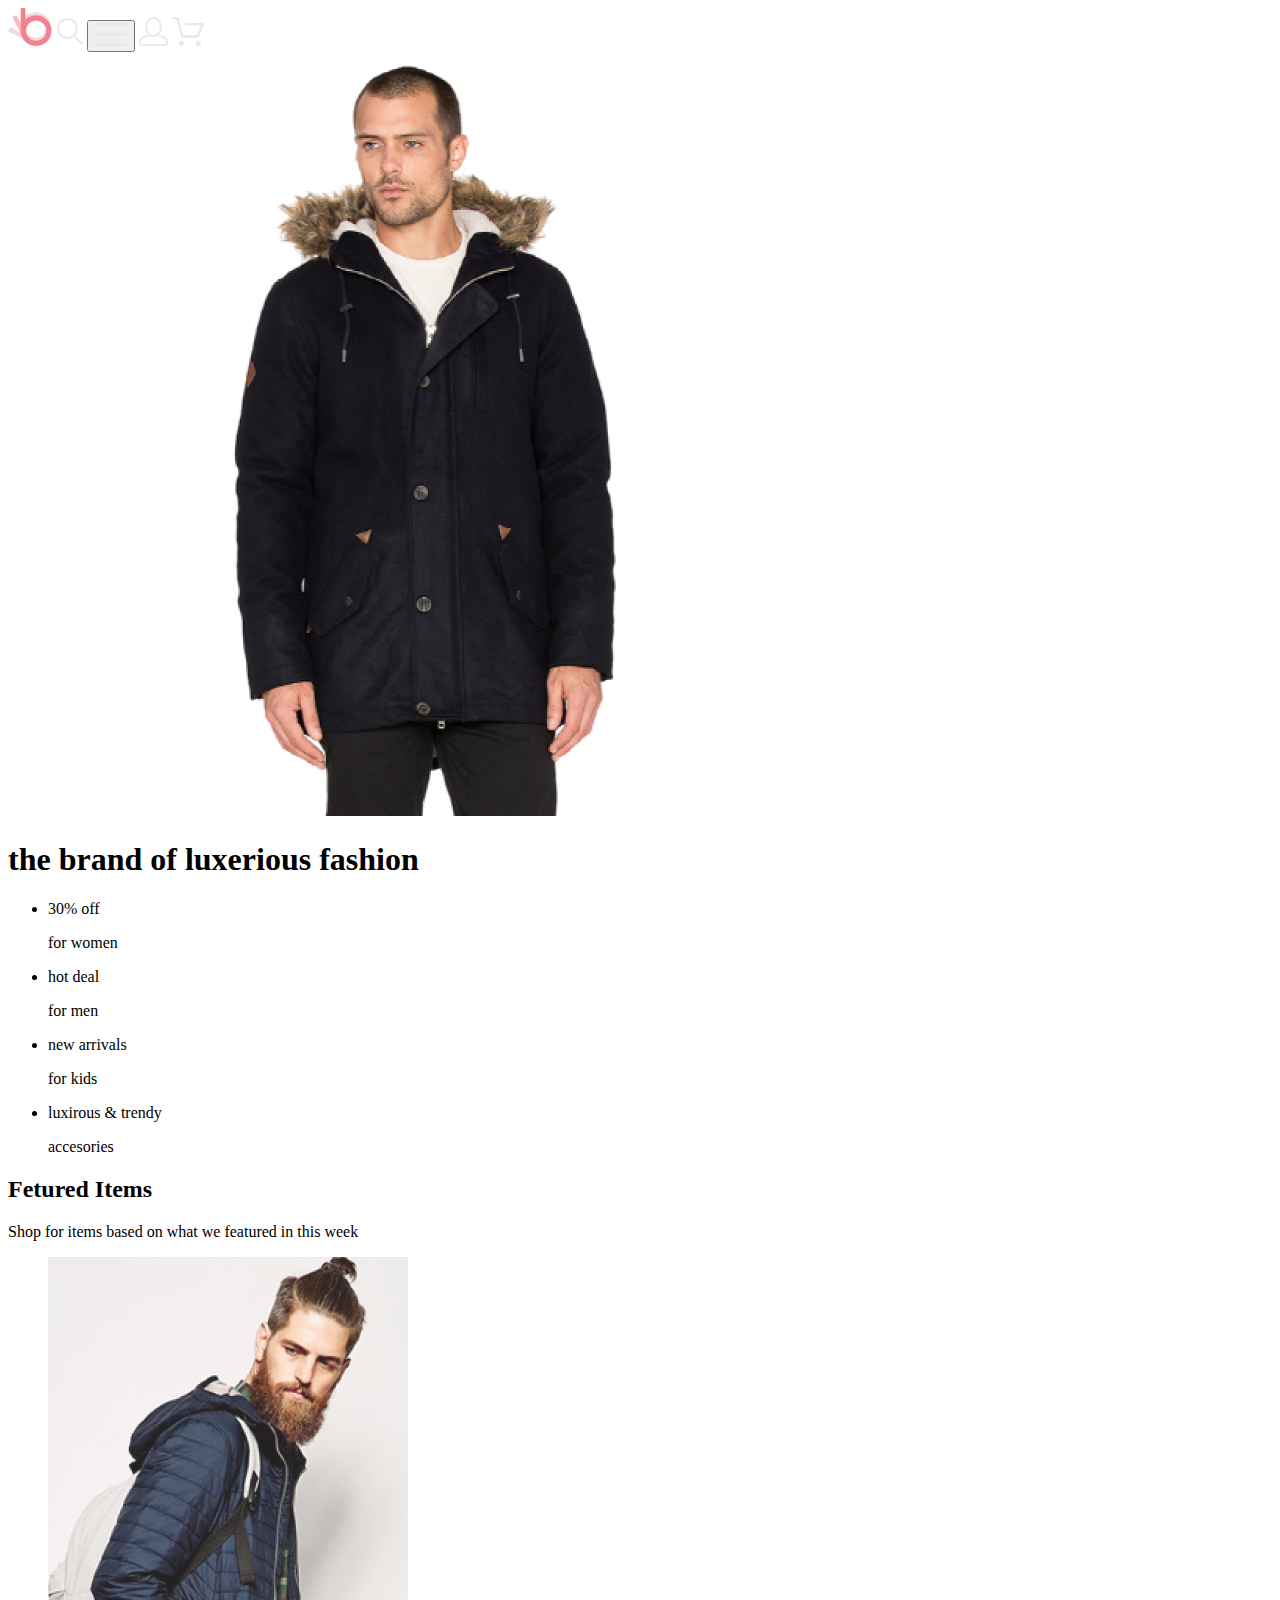
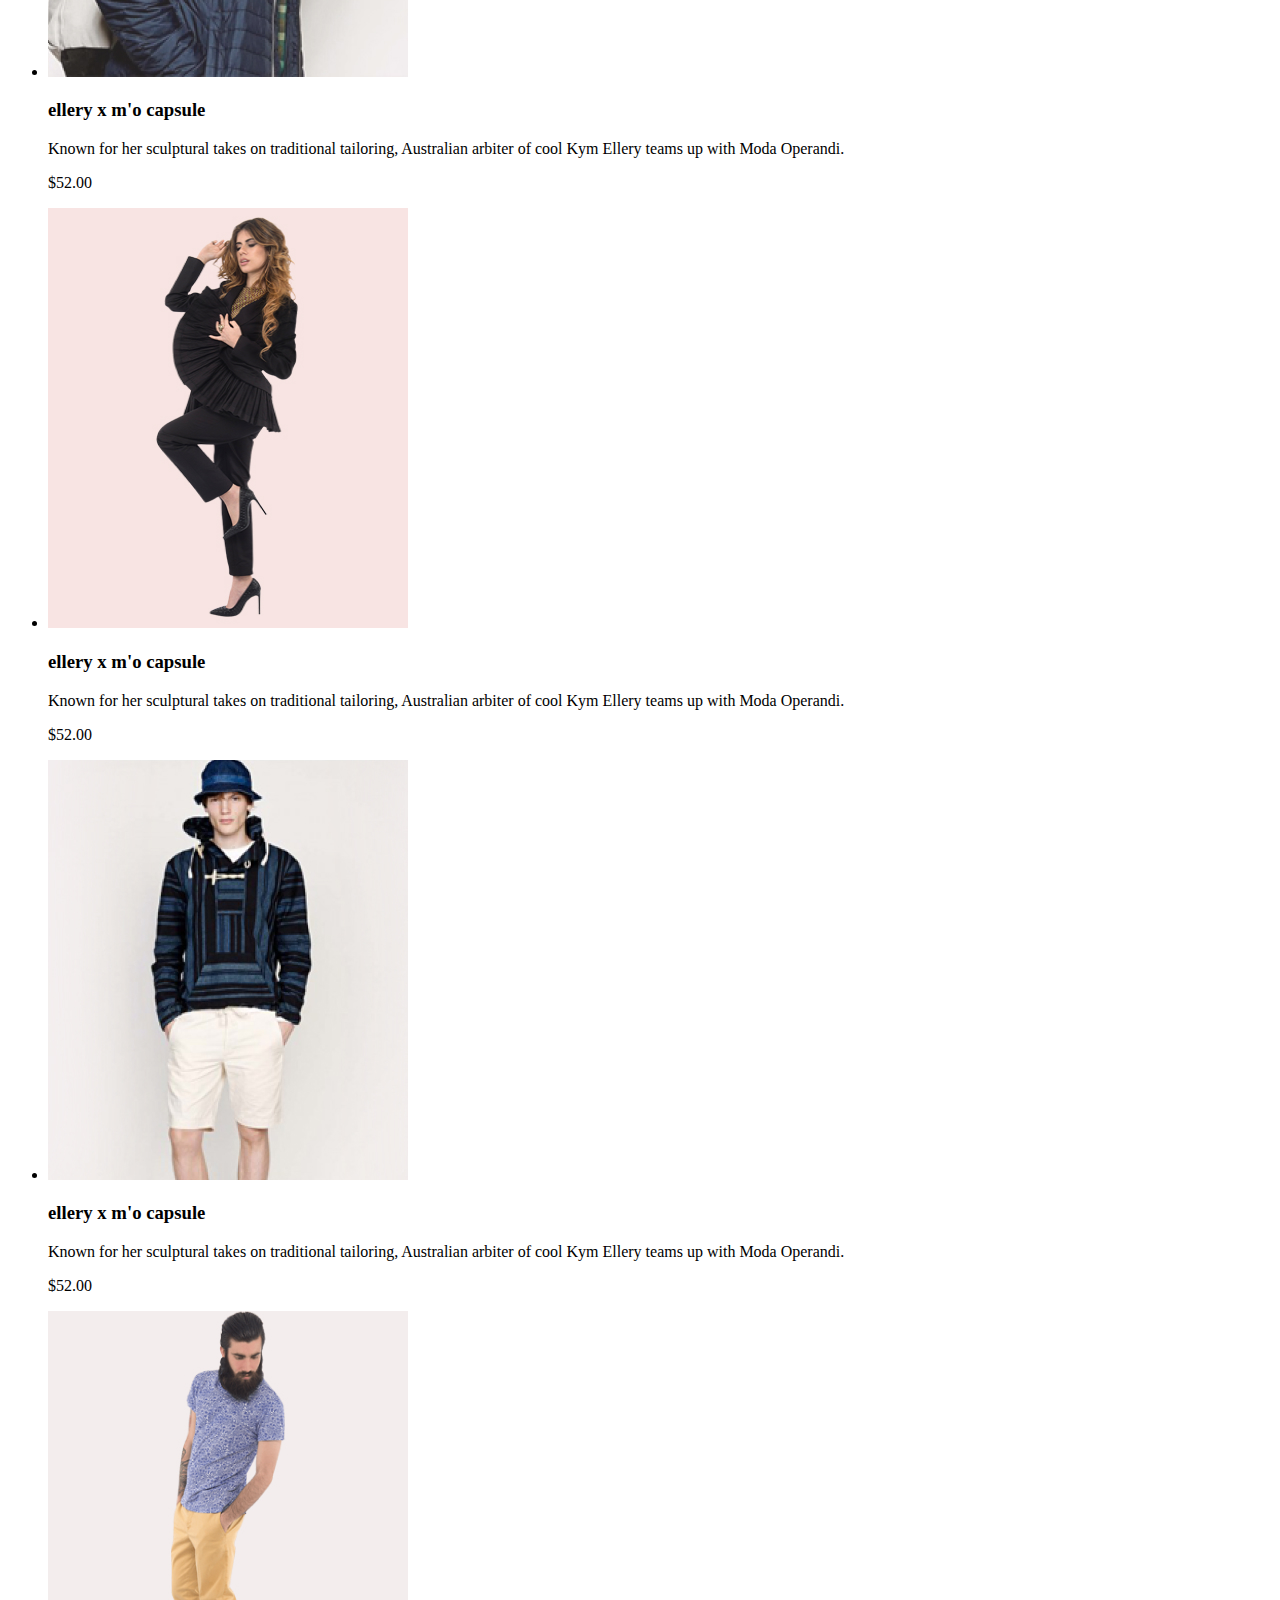
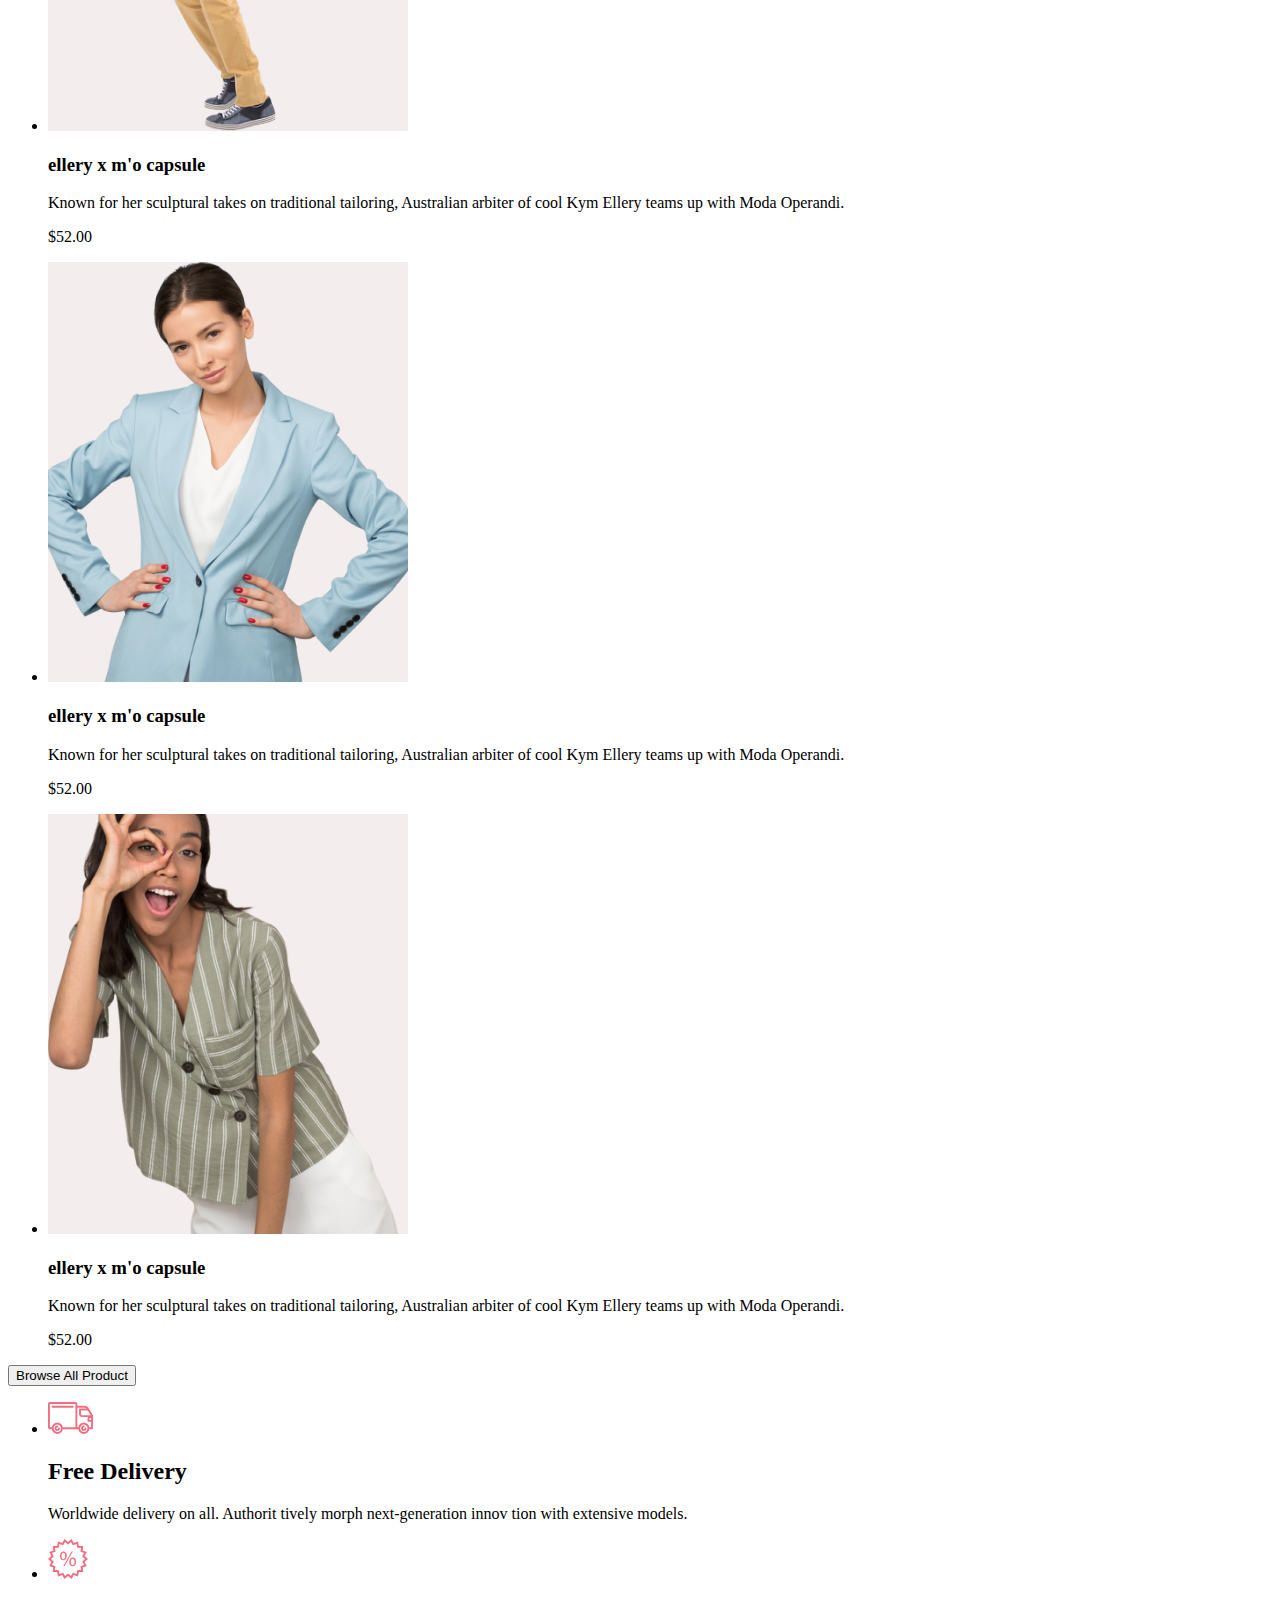
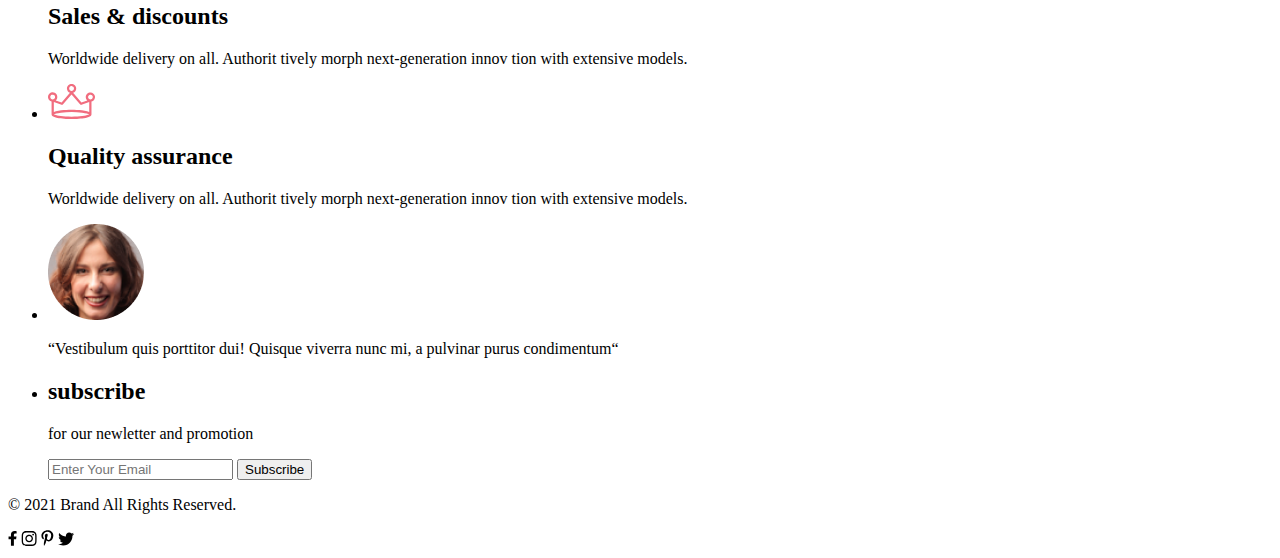
==== index.html @ a74773ca "add index.html" ====
<!DOCTYPE html>
<html lang="en">

<head>
	<meta charset="UTF-8">
	<meta http-equiv="X-UA-Compatible" content="IE=edge">
	<meta name="viewport" content="width=device-width, initial-scale=1.0">
	<title>Shop</title>
</head>

<body>
	<header>
		<img src="./img/logo.svg" alt="logo">
		<img src="./img/loupe.svg" alt="search">
		<button type="button"><img src="./img/lines.svg" alt="lines"></button>
		<a href="#"><img src="./img/person.svg" alt="person"></a>
		<a href="#"><img src="./img/cart.svg" alt="cart"></a>
	</header>
	<main>
		<section>
			<img src="./img/man.png" alt="man">
			<h1>the brand of luxerious fashion</h1>
		</section>
		<section>
			<ul>
				<li>
					<p>30% off </p>
					<p>for women</p>
				</li>
				<li>
					<p>hot deal</p>
					<p>for men</p>
				</li>
				<li>
					<p>new arrivals</p>
					<p>for kids</p>
				</li>
				<li>
					<p>luxirous & trendy</p>
					<p>accesories</p>
				</li>
			</ul>
		</section>
		<section>
			<h2>Fetured Items</h2>
			<p>Shop for items based on what we featured in this week</p>
			<ul>
				<li>
					<img src="./img/product1.jpg" alt="product1">
					<h3>ellery x m'o capsule</h3>
					<p> Known for her sculptural takes on traditional tailoring, Australian arbiter of cool Kym Ellery
						teams up with Moda Operandi. </p>
					<p> $52.00 </p>
				</li>
				<li>
					<img src="./img/product2.jpg" alt="product2">
					<h3>ellery x m'o capsule</h3>
					<p> Known for her sculptural takes on traditional tailoring, Australian arbiter of cool Kym Ellery
						teams up with Moda Operandi. </p>
					<p> $52.00 </p>
				</li>
				<li>
					<img src="./img/product3.jpg" alt="product3">
					<h3>ellery x m'o capsule</h3>
					<p> Known for her sculptural takes on traditional tailoring, Australian arbiter of cool Kym Ellery
						teams up with Moda Operandi. </p>
					<p> $52.00 </p>
				</li>
				<li>
					<img src="./img/product4.jpg" alt="product4">
					<h3>ellery x m'o capsule</h3>
					<p> Known for her sculptural takes on traditional tailoring, Australian arbiter of cool Kym Ellery
						teams up with Moda Operandi. </p>
					<p> $52.00 </p>
				</li>
				<li>
					<img src="./img/product5.jpg" alt="product5">
					<h3>ellery x m'o capsule</h3>
					<p> Known for her sculptural takes on traditional tailoring, Australian arbiter of cool Kym Ellery
						teams up with Moda Operandi. </p>
					<p> $52.00 </p>
				</li>
				<li>
					<img src="./img/product6.jpg" alt="product6">
					<h3>ellery x m'o capsule</h3>
					<p> Known for her sculptural takes on traditional tailoring, Australian arbiter of cool Kym Ellery
						teams up with Moda Operandi. </p>
					<p> $52.00 </p>
				</li>
			</ul>
			<button type="button">Browse All Product</button>
		</section>
	</main>
	<footer>
		<section>
			<ul>
				<li>
					<img src="./img/truck.svg" alt="truck">
					<h2>Free Delivery</h2>
					<p> Worldwide delivery on all. Authorit tively morph next-generation innov tion with extensive
						models.</p>
				</li>
				<li>
					<img src="./img/sale.svg" alt="sale">
					<h2>Sales & discounts</h2>
					<p> Worldwide delivery on all. Authorit tively morph next-generation innov tion with extensive
						models.</p>
				</li>
				<li>
					<img src="./img/corona.svg" alt="corona">
					<h2>Quality assurance</h2>
					<p> Worldwide delivery on all. Authorit tively morph next-generation innov tion with extensive
						models.</p>
				</li>
			</ul>
		</section>
		<section>
			<ul>
				<li>
					<img src="./img/happy-face.png" alt="face">
					<p>“Vestibulum quis porttitor dui! Quisque viverra nunc mi, a pulvinar purus condimentum“</p>
				</li>
				<li>
					<h2>subscribe </h2>
					<p>for our newletter and promotion</p>
					<input type="text" placeholder="Enter Your Email">
					<button type="button">Subscribe</button>
				</li>
			</ul>


		</section>
		<section>
			<p>© 2021 Brand All Rights Reserved.</p>
			<img src="./img/facebook.svg" alt="facebook">
			<img src="./img/insta.svg" alt="instagram">
			<img src="./img/pinterest.svg" alt="pinterest">
			<img src="./img/twitter.svg" alt="twitter">
		</section>
	</footer>
</body>

</html>
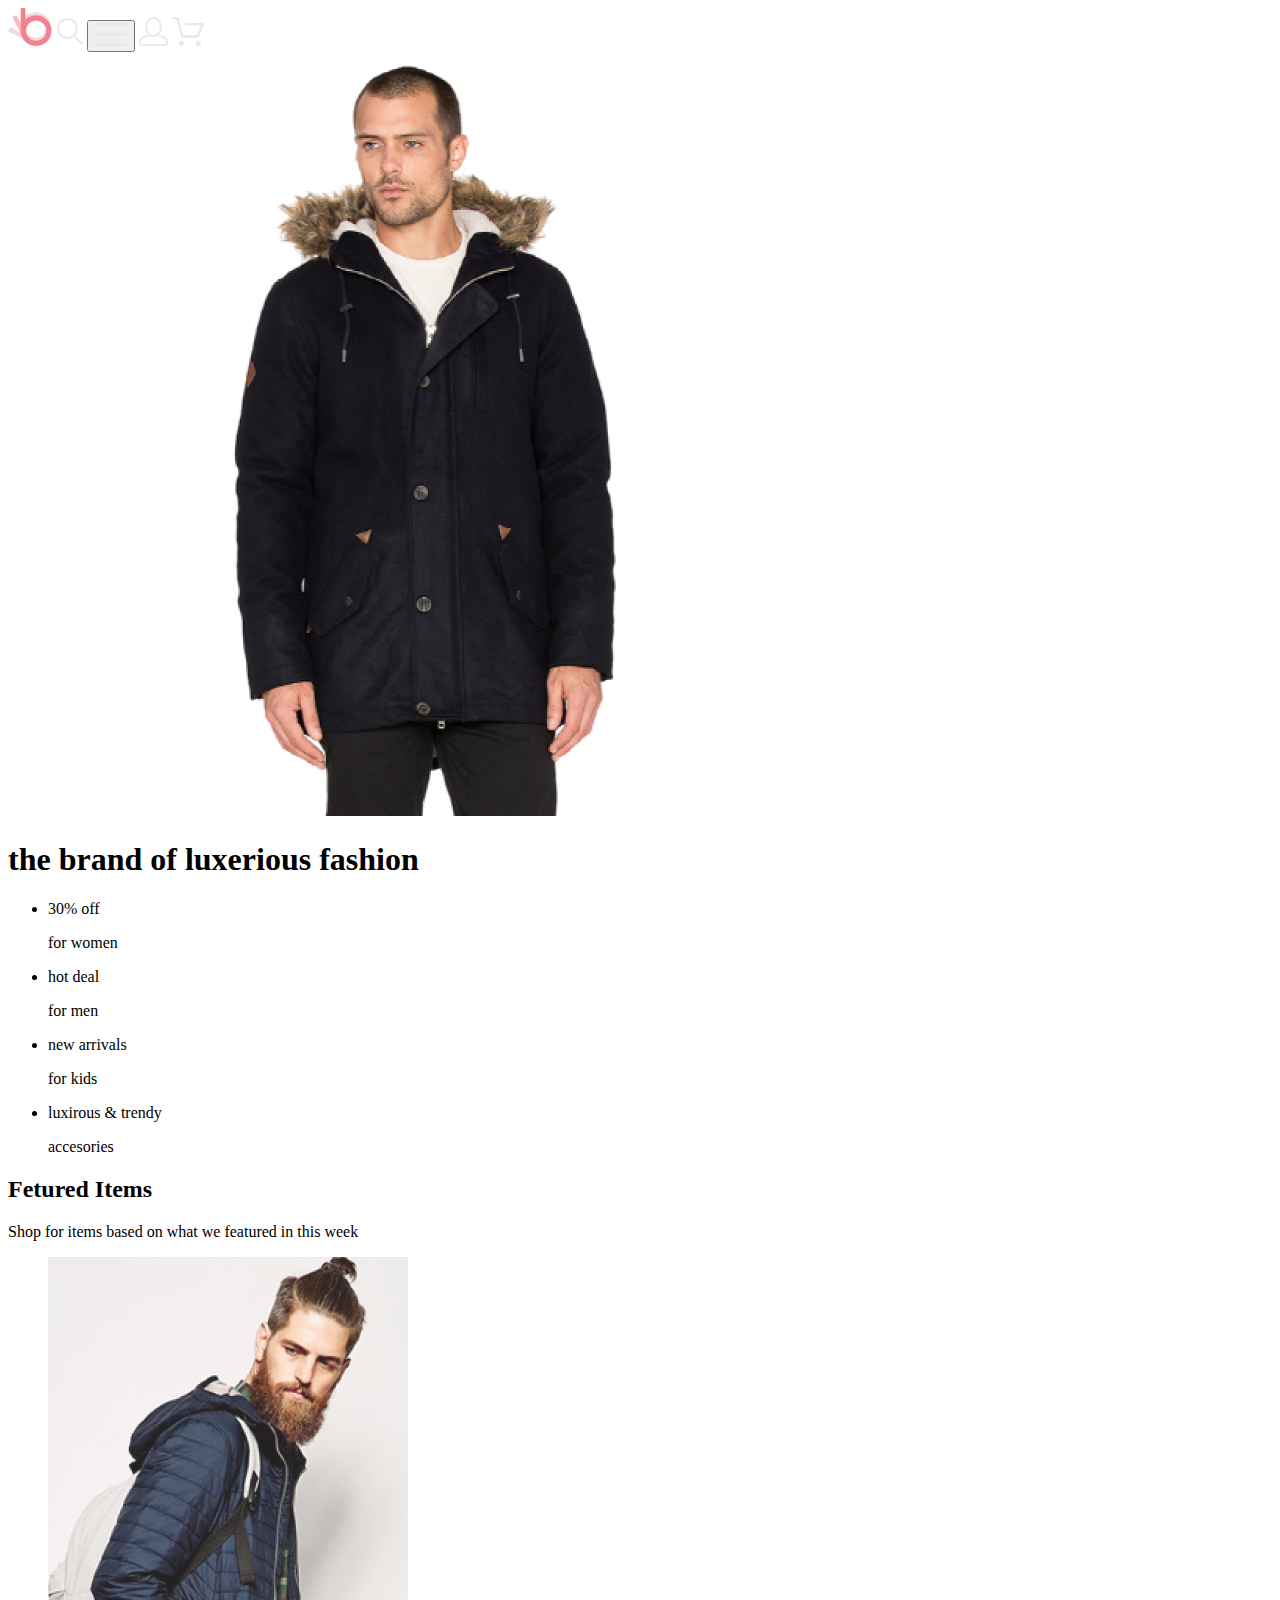
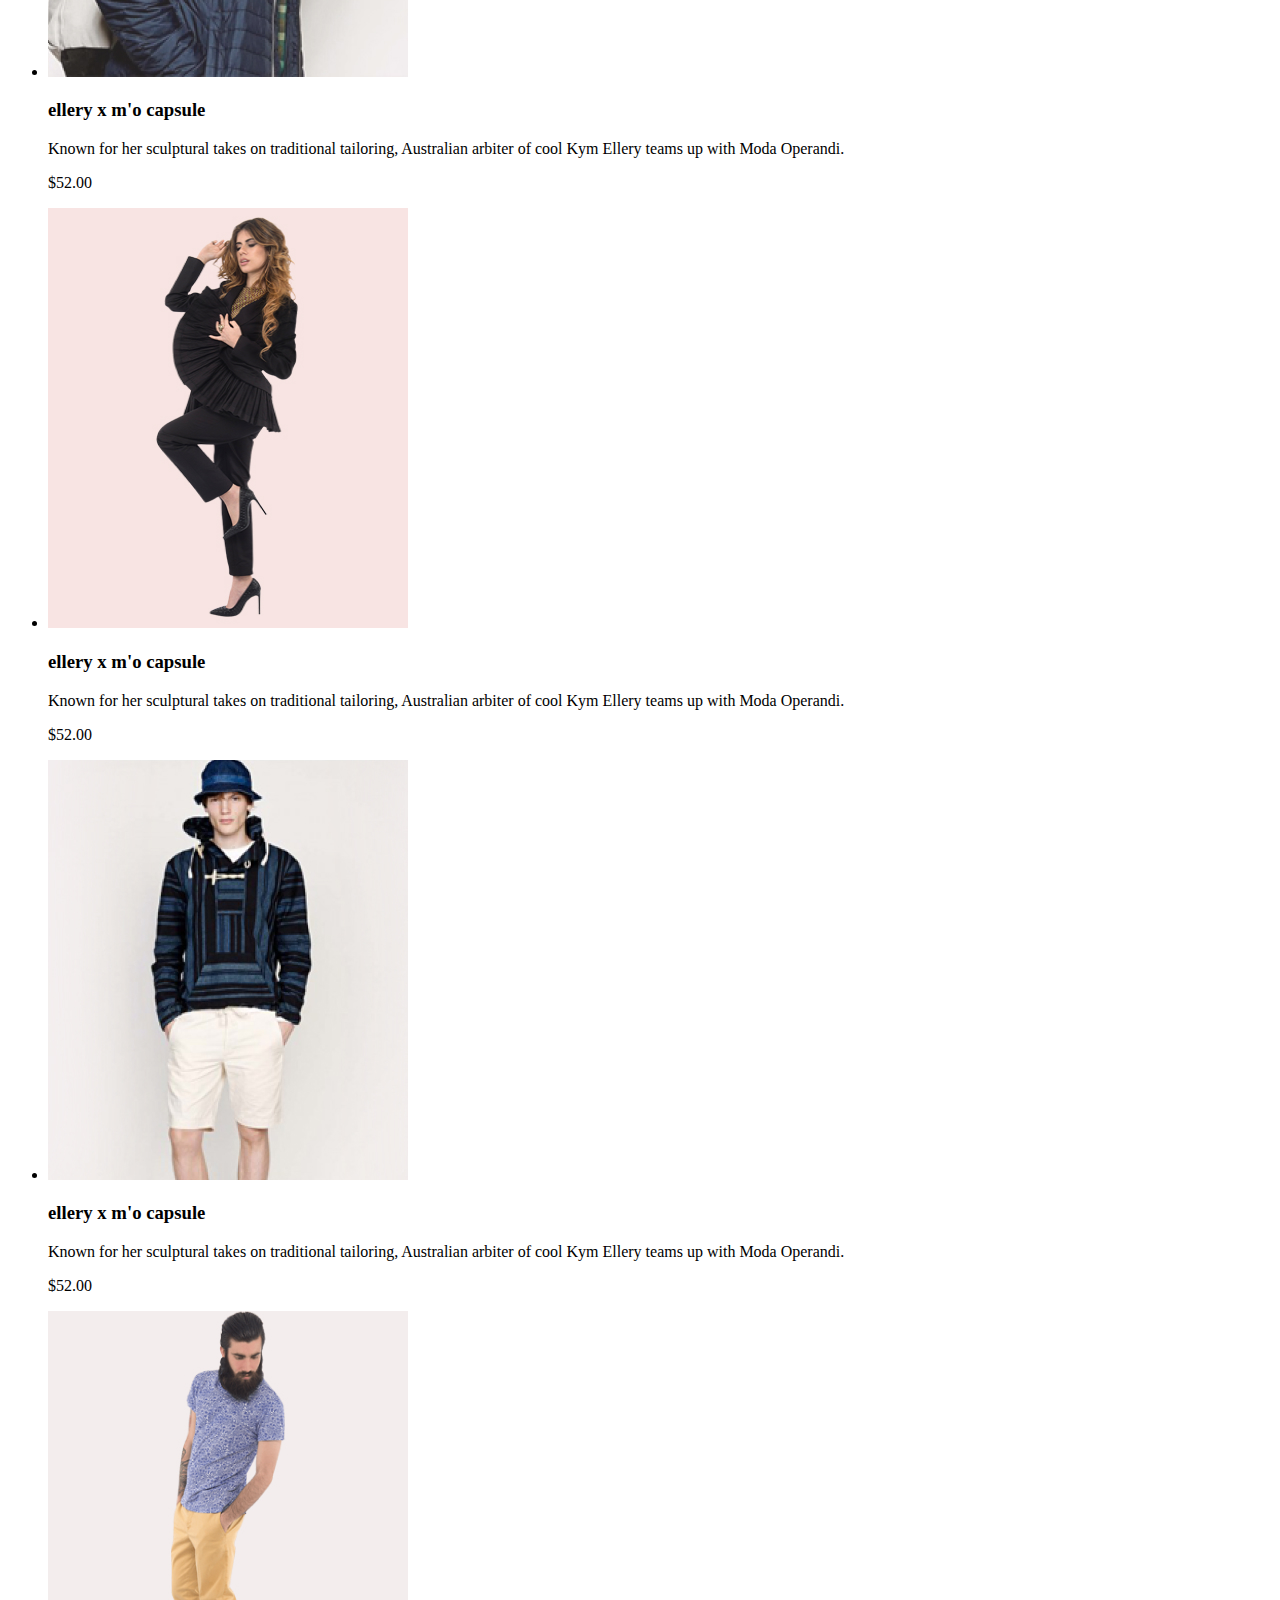
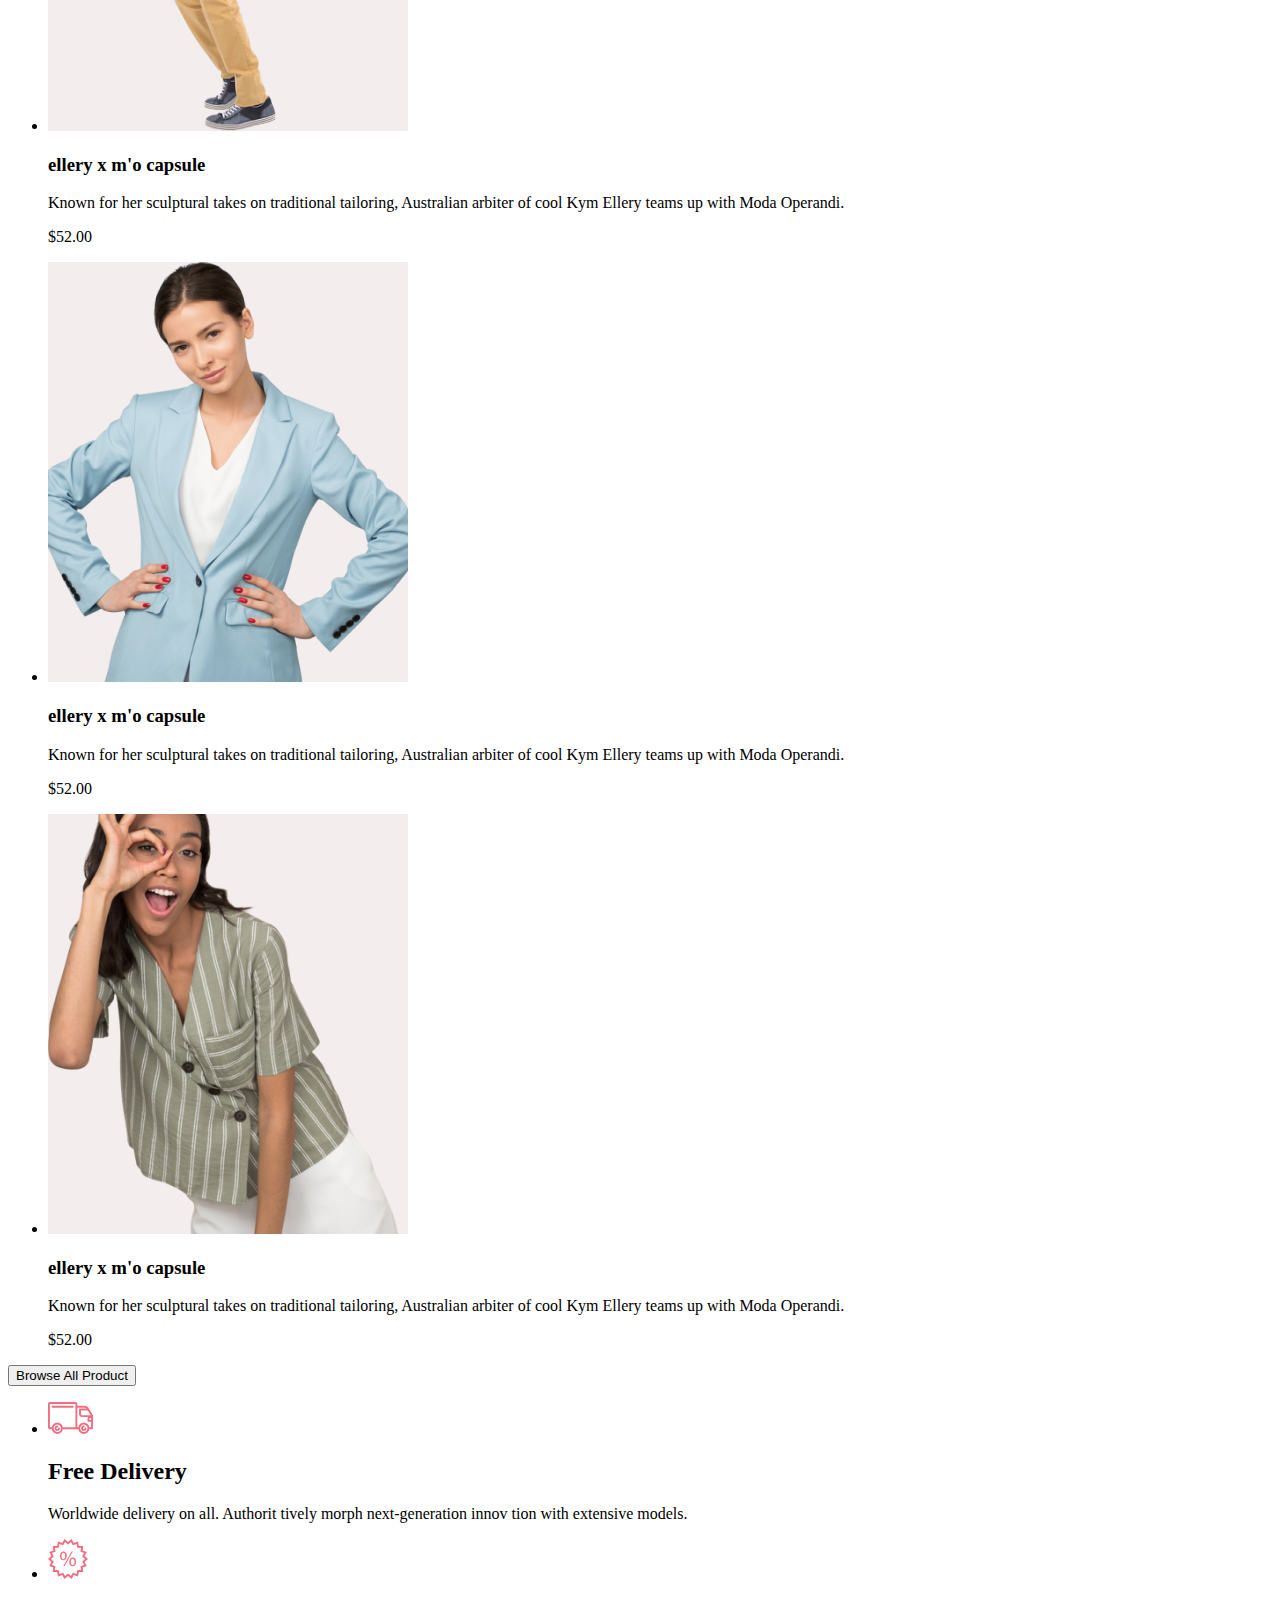
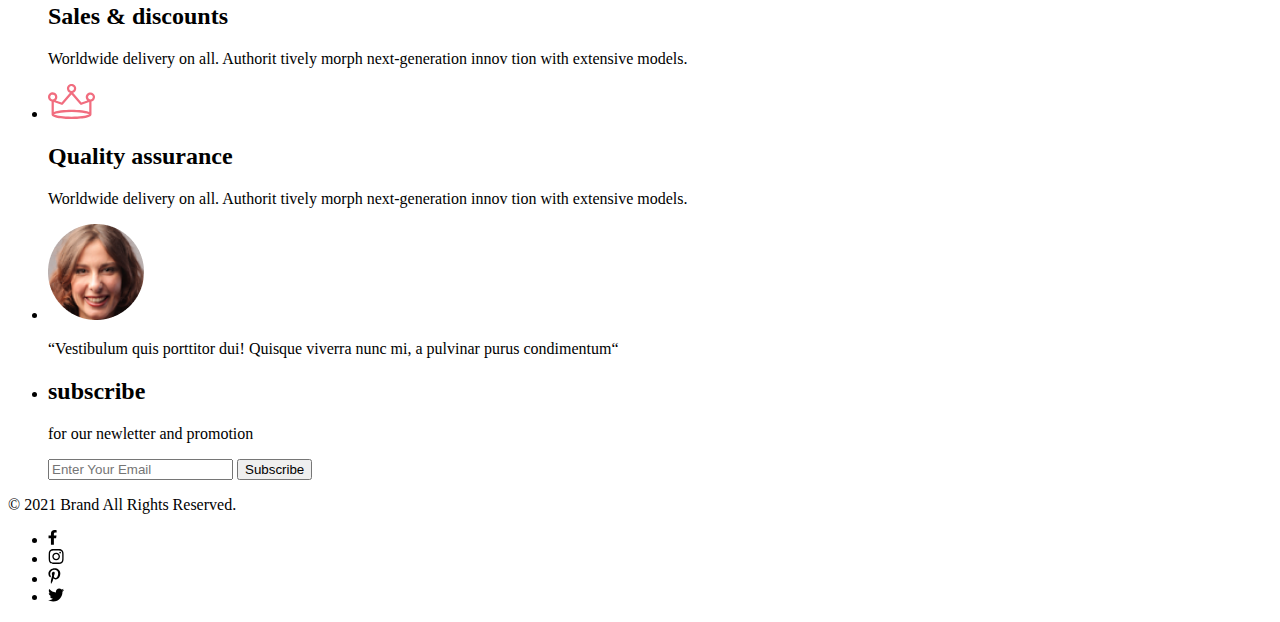
==== commit 82b149c8: "fix index.html" ====
--- a/index.html
+++ b/index.html
@@ -90,8 +90,6 @@
 			</ul>
 			<button type="button">Browse All Product</button>
 		</section>
-	</main>
-	<footer>
 		<section>
 			<ul>
 				<li>
@@ -114,6 +112,8 @@
 				</li>
 			</ul>
 		</section>
+	</main>
+	<footer>
 		<section>
 			<ul>
 				<li>
@@ -127,15 +127,23 @@
 					<button type="button">Subscribe</button>
 				</li>
 			</ul>
-
-
 		</section>
 		<section>
 			<p>© 2021 Brand All Rights Reserved.</p>
-			<img src="./img/facebook.svg" alt="facebook">
-			<img src="./img/insta.svg" alt="instagram">
-			<img src="./img/pinterest.svg" alt="pinterest">
-			<img src="./img/twitter.svg" alt="twitter">
+			<ul>
+				<li>
+					<a href="#"><img src="./img/facebook.svg" alt="facebook"></a>
+				</li>
+				<li>
+					<a href="#"><img src="./img/insta.svg" alt="instagram"></a>
+				</li>
+				<li>
+					<a href="#"><img src="./img/pinterest.svg" alt="pinterest"></a>
+				</li>
+				<li>
+					<a href="#"><img src="./img/twitter.svg" alt="twitter"></a>
+				</li>
+			</ul>
 		</section>
 	</footer>
 </body>
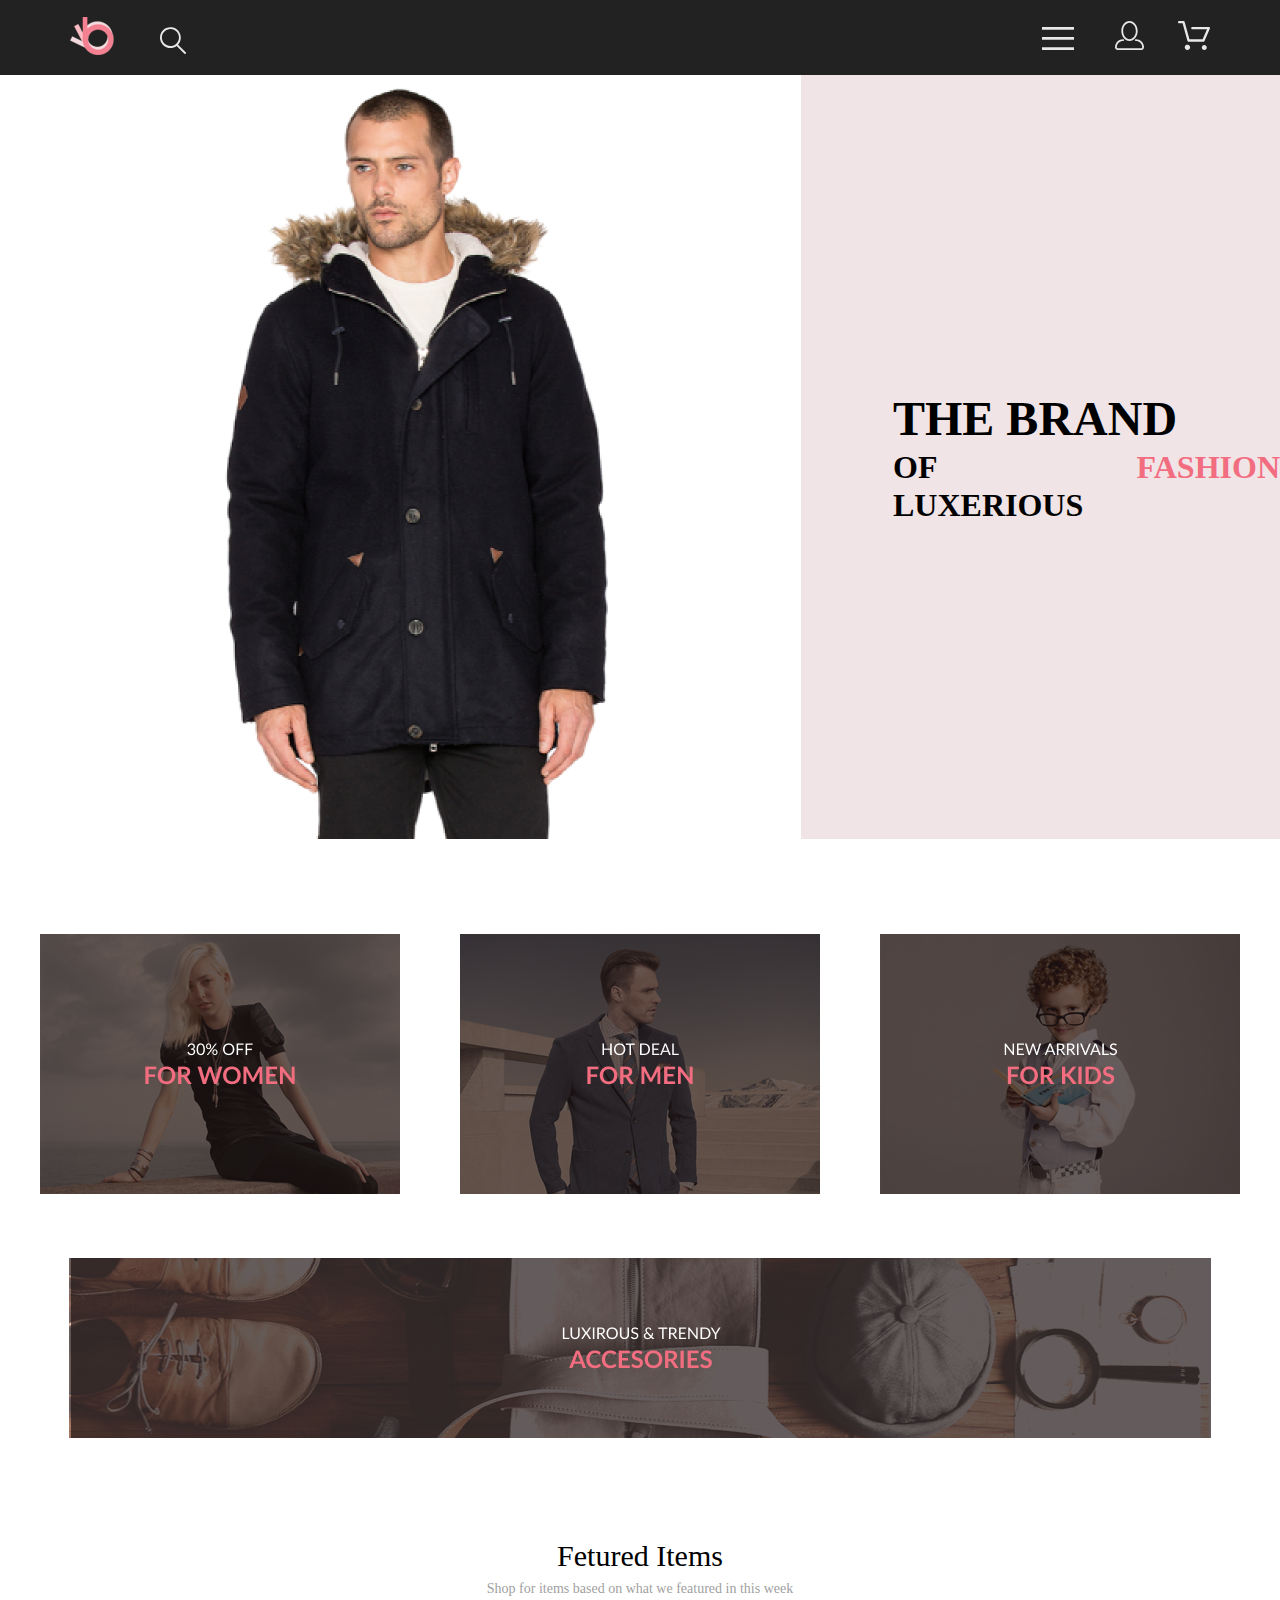
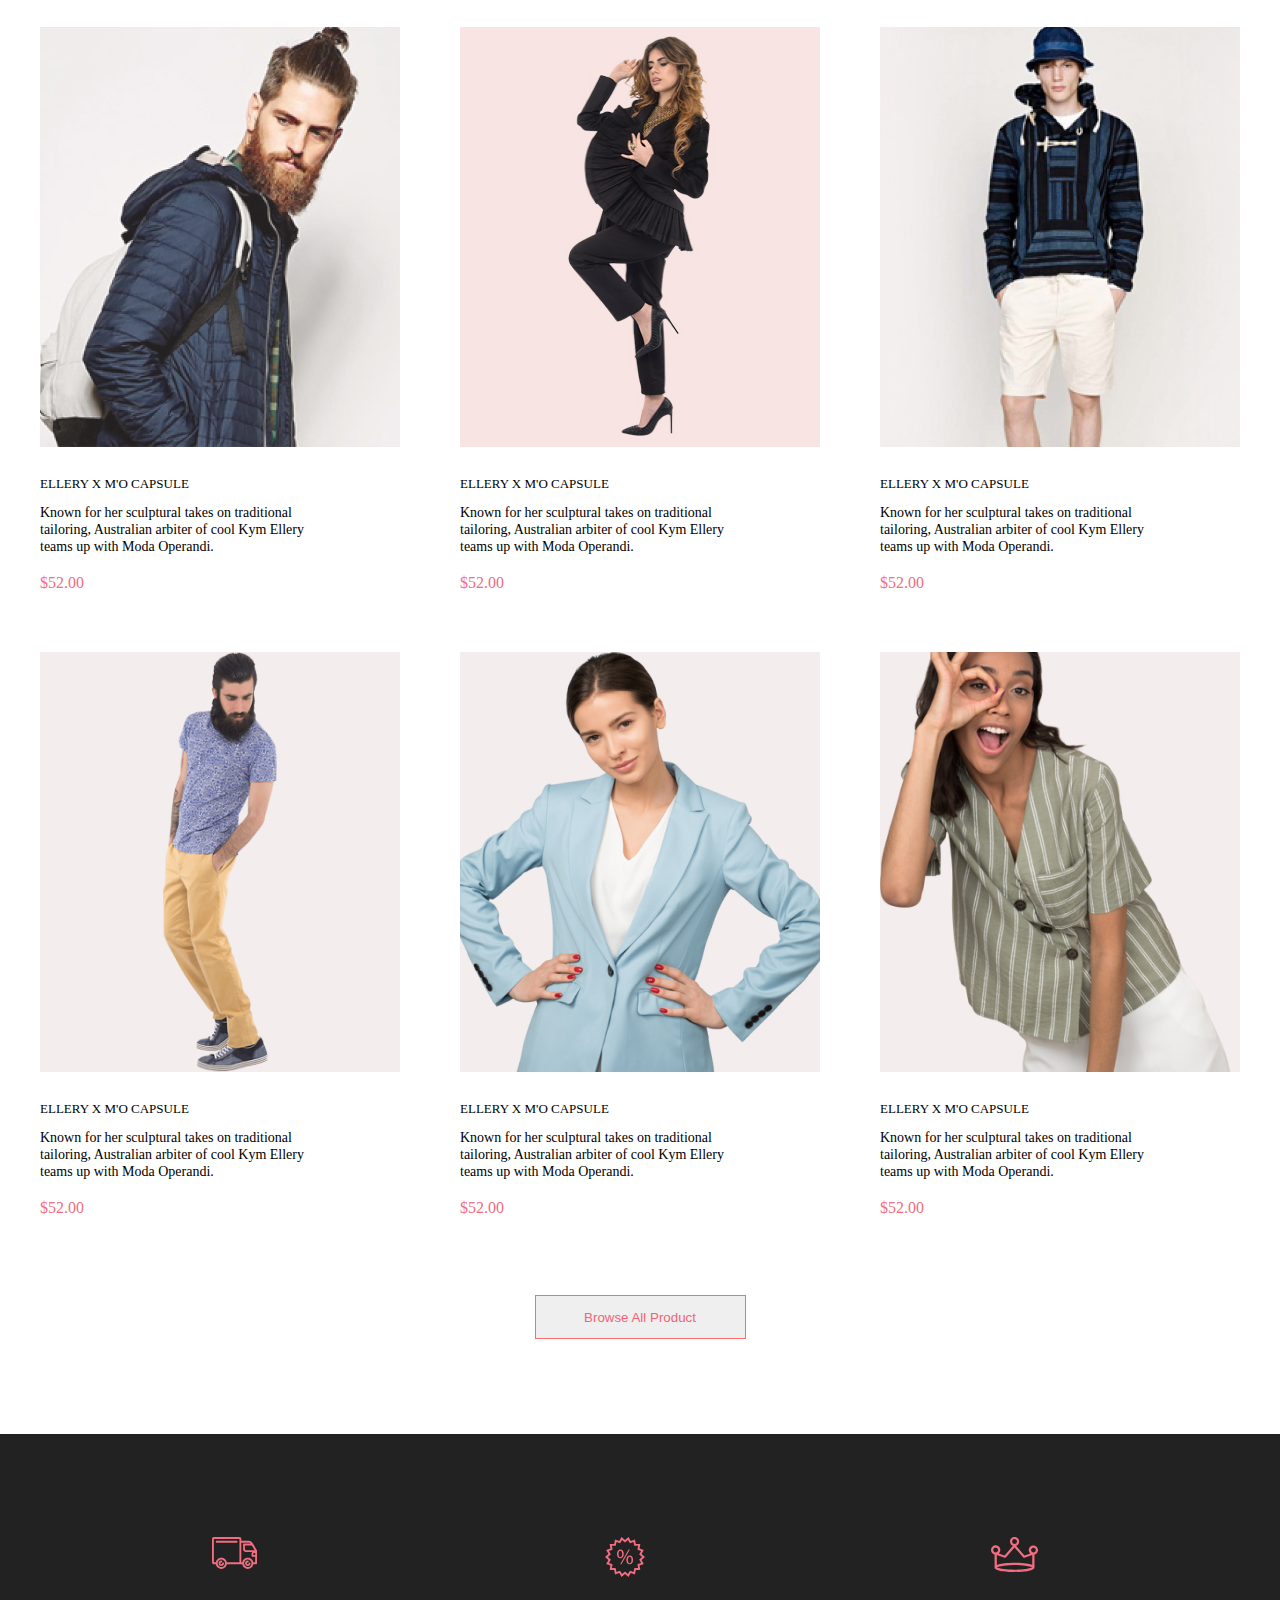
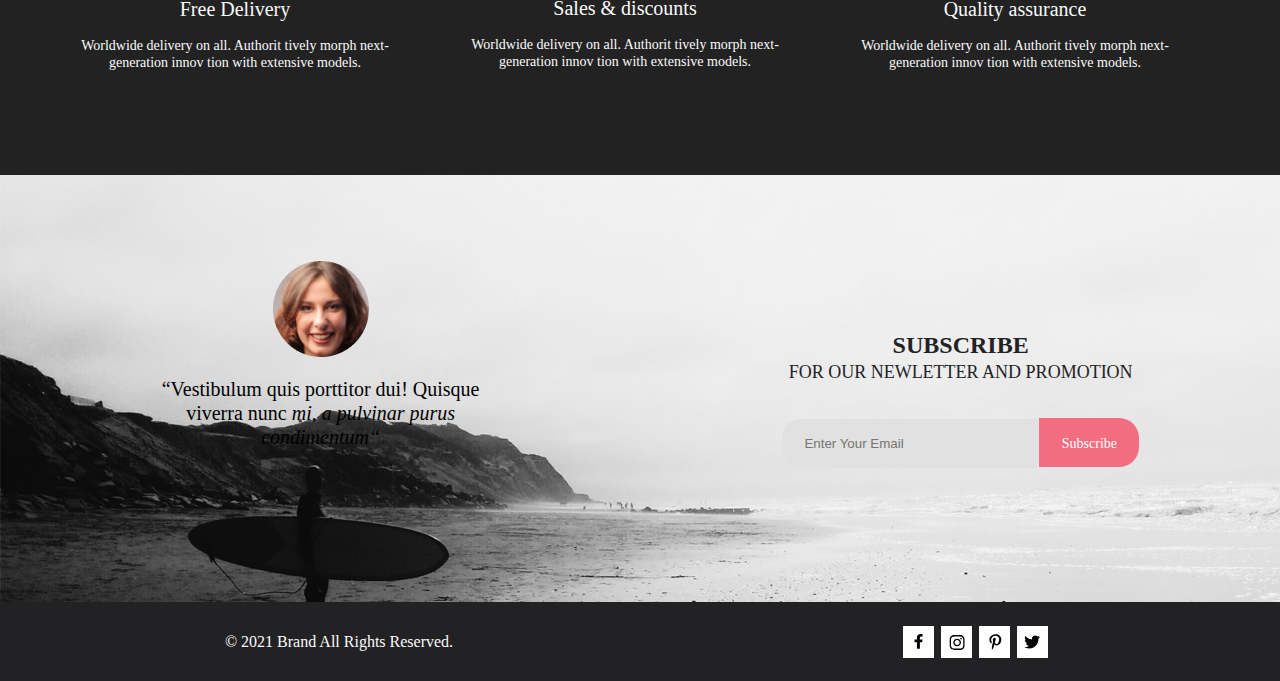
==== commit 3bb8c992: "whole index.html" ====
--- a/index.html
+++ b/index.html
@@ -6,142 +6,207 @@
 	<meta http-equiv="X-UA-Compatible" content="IE=edge">
 	<meta name="viewport" content="width=device-width, initial-scale=1.0">
 	<title>Shop</title>
+	<link rel="stylesheet" href="./css/reset.css">
+	<link rel="stylesheet" href="./css/style.css">
 </head>
 
-<body>
-	<header>
-		<img src="./img/logo.svg" alt="logo">
-		<img src="./img/loupe.svg" alt="search">
-		<button type="button"><img src="./img/lines.svg" alt="lines"></button>
-		<a href="#"><img src="./img/person.svg" alt="person"></a>
-		<a href="#"><img src="./img/cart.svg" alt="cart"></a>
+<body class="page">
+	<header class="header">
+		<div class="container header__wrp">
+			<div class="header__wrp-controls">
+				<img class="header__logo" src="./img/logo.svg" alt="logo">
+				<img class="header__search" src="./img/loupe.svg" alt="search">
+			</div>
+			<div class="header__wrp-controls">
+				<button class="header__menu-button" type="button"><img src="./img/lines.svg" alt="lines"></button>
+				<a class="header__link" href="#"><img src="./img/person.svg" alt="person"></a>
+				<a class="header__link" href="#"><img src="./img/cart.svg" alt="cart"></a>
+			</div>
+			<nav class="header__nav">
+				<h2 class="header__nav-title">menu</h2>
+				<ul class="header__menu-list">
+					<li class="header__menu-item menu-item">
+						<h3 class="menu-item__title">man</h3>
+						<ul class="menu-item__sub-list">
+							<li class="menu-item__sub-item">Accessories</li>
+							<li class="menu-item__sub-item">Bags</li>
+							<li class="menu-item__sub-item">Denim</li>
+							<li class="menu-item__sub-item">T-Shirts</li>
+						</ul>
+					</li>
+					<li class="header__menu-item menu-item">
+						<h3 class="menu-item__title">woman</h3>
+						<ul class="menu-item__sub-list">
+							<li class="menu-item__sub-item">Accessories</li>
+							<li class="menu-item__sub-item">Jackets & Coats</li>
+							<li class="menu-item__sub-item">Polos</li>
+							<li class="menu-item__sub-item">T-Shirts</li>
+							<li class="menu-item__sub-item">Shirts</li>
+						</ul>
+					</li>
+					<li class="header__menu-item menu-item">
+						<h3 class="menu-item__title">kids</h3>
+						<ul class="menu-item__sub-list">
+							<li class="menu-item__sub-item">Accessories</li>
+							<li class="menu-item__sub-item">Jackets & Coats</li>
+							<li class="menu-item__sub-item">Polos</li>
+							<li class="menu-item__sub-item">T-Shirts</li>
+							<li class="menu-item__sub-item">Shirts</li>
+							<li class="menu-item__sub-item">Bags</li>
+						</ul>
+					</li>
+				</ul>
+			</nav>
+		</div>
 	</header>
 	<main>
-		<section>
-			<img src="./img/man.png" alt="man">
-			<h1>the brand of luxerious fashion</h1>
-		</section>
-		<section>
-			<ul>
-				<li>
-					<p>30% off </p>
-					<p>for women</p>
-				</li>
-				<li>
-					<p>hot deal</p>
-					<p>for men</p>
-				</li>
-				<li>
-					<p>new arrivals</p>
-					<p>for kids</p>
-				</li>
-				<li>
-					<p>luxirous & trendy</p>
-					<p>accesories</p>
-				</li>
-			</ul>
-		</section>
-		<section>
-			<h2>Fetured Items</h2>
-			<p>Shop for items based on what we featured in this week</p>
-			<ul>
-				<li>
-					<img src="./img/product1.jpg" alt="product1">
-					<h3>ellery x m'o capsule</h3>
-					<p> Known for her sculptural takes on traditional tailoring, Australian arbiter of cool Kym Ellery
-						teams up with Moda Operandi. </p>
-					<p> $52.00 </p>
-				</li>
-				<li>
-					<img src="./img/product2.jpg" alt="product2">
-					<h3>ellery x m'o capsule</h3>
-					<p> Known for her sculptural takes on traditional tailoring, Australian arbiter of cool Kym Ellery
-						teams up with Moda Operandi. </p>
-					<p> $52.00 </p>
-				</li>
-				<li>
-					<img src="./img/product3.jpg" alt="product3">
-					<h3>ellery x m'o capsule</h3>
-					<p> Known for her sculptural takes on traditional tailoring, Australian arbiter of cool Kym Ellery
-						teams up with Moda Operandi. </p>
-					<p> $52.00 </p>
-				</li>
-				<li>
-					<img src="./img/product4.jpg" alt="product4">
-					<h3>ellery x m'o capsule</h3>
-					<p> Known for her sculptural takes on traditional tailoring, Australian arbiter of cool Kym Ellery
-						teams up with Moda Operandi. </p>
-					<p> $52.00 </p>
-				</li>
-				<li>
-					<img src="./img/product5.jpg" alt="product5">
-					<h3>ellery x m'o capsule</h3>
-					<p> Known for her sculptural takes on traditional tailoring, Australian arbiter of cool Kym Ellery
-						teams up with Moda Operandi. </p>
-					<p> $52.00 </p>
-				</li>
-				<li>
-					<img src="./img/product6.jpg" alt="product6">
-					<h3>ellery x m'o capsule</h3>
-					<p> Known for her sculptural takes on traditional tailoring, Australian arbiter of cool Kym Ellery
-						teams up with Moda Operandi. </p>
-					<p> $52.00 </p>
-				</li>
-			</ul>
-			<button type="button">Browse All Product</button>
-		</section>
-		<section>
-			<ul>
-				<li>
-					<img src="./img/truck.svg" alt="truck">
-					<h2>Free Delivery</h2>
-					<p> Worldwide delivery on all. Authorit tively morph next-generation innov tion with extensive
+		<section class="brand">
+			<img class="brand__img" src="./img/man.png" alt="man">
+			<div class="brand__wrp">
+				<h1 class="brand__title"> the brand 
+					<span class="brand__sub-title"> of luxerious
+						<span class="brand__sub-title-pink">fashion</span>
+					</span> 
+				</h1>
+			</div>
+		</section>
+		<section class="sales">
+			<ul class="sales__list">
+				<li class="sales__item">
+					<img class="sales__img img-women" src="./img/for_women.png" alt="for-women">
+					<!-- <p class="sales__text">30% off </p>
+					<h3 class="sales__text-title">for women</h3> -->
+				</li>
+				<li class="sales__item">
+					<img class="sales__img img-men" src="./img/for_men.png" alt="for-men">
+					<!-- <p class="sales__text">hot deal</p>
+					<h3 class="sales__text-title">for men</h3> -->
+				</li>
+				<li class="sales__item">
+					<img class="sales__img img-kids" src="./img/for_kids.png" alt="for-kids">
+					<!-- <p class="sales__text">new arrivals</p>
+					<h3 class="sales__text-title">for kids</h3> -->
+				</li>
+				<li class="sales__item">
+					<img class="sales__img img-accesories" src="./img/accesories.png" alt="for-kids">
+					<!-- <p class="sales__text">luxirous & trendy</p>
+					<h3 class="sales__text-title">accesories</h3> -->
+				</li>
+			</ul>
+		</section>
+		<section class="products">
+			<h2 class="products__title">Fetured Items</h2>
+			<p class="product__text">Shop for items based on what we featured in this week</p>
+			<ul class="products__list">
+				<li class="products__item">
+					<img class="products__img" src="./img/product1.jpg" alt="product1">
+					<h3 class="products__caption" >ellery x m'o capsule</h3>
+					<p class="products__desc"> Known for her sculptural takes on traditional tailoring, Australian arbiter of cool Kym Ellery
+						teams up with Moda Operandi. </p>
+					<p class="products__price"> $52.00 </p>
+				</li>
+				<li class="products__item">
+					<img class="products__img" src="./img/product2.jpg" alt="product2">
+					<h3 class="products__caption" >ellery x m'o capsule</h3>
+					<p class="products__desc" > Known for her sculptural takes on traditional tailoring, Australian arbiter of cool Kym Ellery
+						teams up with Moda Operandi. </p>
+					<p class="products__price" > $52.00 </p>
+				</li>
+				<li class="products__item">
+					<img class="products__img" src="./img/product3.jpg" alt="product3">
+					<h3 class="products__caption" >ellery x m'o capsule</h3>
+					<p class="products__desc" > Known for her sculptural takes on traditional tailoring, Australian arbiter of cool Kym Ellery
+						teams up with Moda Operandi. </p>
+					<p class="products__price" > $52.00 </p>
+				</li>
+				<li class="products__item">
+					<img class="products__img" src="./img/product4.jpg" alt="product4">
+					<h3 class="products__caption" >ellery x m'o capsule</h3>
+					<p class="products__desc" > Known for her sculptural takes on traditional tailoring, Australian arbiter of cool Kym Ellery
+						teams up with Moda Operandi. </p>
+					<p class="products__price" > $52.00 </p>
+				</li>
+				<li class="products__item">
+					<img class="products__img" src="./img/product5.jpg" alt="product5">
+					<h3 class="products__caption" >ellery x m'o capsule</h3>
+					<p class="products__desc" > Known for her sculptural takes on traditional tailoring, Australian arbiter of cool Kym Ellery
+						teams up with Moda Operandi. </p>
+					<p class="products__price" > $52.00 </p>
+				</li>
+				<li class="products__item">
+					<img class="products__img" src="./img/product6.jpg" alt="product6">
+					<h3 class="products__caption" >ellery x m'o capsule</h3>
+					<p class="products__desc" > Known for her sculptural takes on traditional tailoring, Australian arbiter of cool Kym Ellery
+						teams up with Moda Operandi. </p>
+					<p class="products__price" > $52.00 </p>
+				</li>
+			</ul>
+			<button class="product__button" type="button">Browse All Product</button>
+		</section>
+		<section class="icons">
+			<ul class="icons__list">
+				<li class="icons__items">
+					<img class="icons__img truck-img" src="./img/truck.svg" alt="truck">
+					<h2 class="icons__title truck-title">Free Delivery</h2>
+					<p class="icons__text truck-text"> Worldwide delivery on all. Authorit tively morph next-generation innov tion with extensive
 						models.</p>
 				</li>
-				<li>
-					<img src="./img/sale.svg" alt="sale">
-					<h2>Sales & discounts</h2>
-					<p> Worldwide delivery on all. Authorit tively morph next-generation innov tion with extensive
+				<li class="icons__items">
+					<img class="icons__img sale-img" src="./img/sale.svg" alt="sale">
+					<h2 class="icons__title sale-title">Sales & discounts</h2>
+					<p class="icons__text sale-text"> Worldwide delivery on all. Authorit tively morph next-generation innov tion with extensive
 						models.</p>
 				</li>
-				<li>
-					<img src="./img/corona.svg" alt="corona">
-					<h2>Quality assurance</h2>
-					<p> Worldwide delivery on all. Authorit tively morph next-generation innov tion with extensive
+				<li class="icons__items">
+					<img class="icons__img corona-img" src="./img/corona.svg" alt="corona">
+					<h2 class="icons__title corona-title">Quality assurance</h2>
+					<p class="icons__text corona-text"> Worldwide delivery on all. Authorit tively morph next-generation innov tion with extensive
 						models.</p>
 				</li>
 			</ul>
 		</section>
 	</main>
 	<footer>
-		<section>
-			<ul>
-				<li>
-					<img src="./img/happy-face.png" alt="face">
-					<p>“Vestibulum quis porttitor dui! Quisque viverra nunc mi, a pulvinar purus condimentum“</p>
-				</li>
-				<li>
-					<h2>subscribe </h2>
-					<p>for our newletter and promotion</p>
-					<input type="text" placeholder="Enter Your Email">
-					<button type="button">Subscribe</button>
-				</li>
-			</ul>
-		</section>
-		<section>
-			<p>© 2021 Brand All Rights Reserved.</p>
-			<ul>
-				<li>
-					<a href="#"><img src="./img/facebook.svg" alt="facebook"></a>
-				</li>
-				<li>
-					<a href="#"><img src="./img/insta.svg" alt="instagram"></a>
-				</li>
-				<li>
-					<a href="#"><img src="./img/pinterest.svg" alt="pinterest"></a>
-				</li>
-				<li>
-					<a href="#"><img src="./img/twitter.svg" alt="twitter"></a>
+		<section class="footer">
+			<ul class="footer__list">
+				<li class="footer__item">
+					<img class="footer__img" src="./img/happy-face.png" alt="face">
+					<p class="footer__text" >“Vestibulum quis porttitor dui! Quisque viverra nunc 
+						<span class="footer__text-subtext"> mi, a pulvinar purus condimentum“</span> 
+					</p>
+				</li>
+				<li class="footer__item">
+					<form action="#">
+						<h2 class="footer__title">subscribe </h2>
+						<p class="footer__subtitle" >for our newletter and promotion</p>
+						<input class="footer__field" type="text" placeholder="Enter Your Email">
+						<button class="footer__btn" type="submit">Subscribe</button>
+					</form>
+				</li>
+			</ul>
+		</section>
+		<section class="contacts">
+			<p class="contacts__rights">© 2021 Brand All Rights Reserved.</p>
+			<ul class="contacts__list" >
+				<li class="contacts__item">
+					<div class="contacts__block">
+						<a class="contacts__link" href="#"><img class="contacts__img facebook" src="./img/facebook.svg" alt="facebook"></a>
+					</div>
+				</li>
+				<li class="contacts__item">
+					<div class="contacts__block">
+						<a class="contacts__link" href="#"><img class="contacts__img insta" src="./img/insta.svg" alt="instagram"></a>
+					</div>
+				</li>
+				<li class="contacts__item">
+					<div class="contacts__block">
+						<a class="contacts__link" href="#"><img class="contacts__img pinterest" src="./img/pinterest.svg" alt="pinterest"></a>
+					</div>
+				</li>
+				<li class="contacts__item">
+					<div class="contacts__block">
+						<a class="contacts__link" href="#"><img class="contacts__img twitter" src="./img/twitter.svg" alt="twitter"></a>
+					</div>
 				</li>
 			</ul>
 		</section>
--- a/css/style.css
+++ b/css/style.css
@@ -0,0 +1,353 @@
+:root {
+	--black: #222222;
+	--light-pink: #F1E4E6;
+
+}
+
+.page {
+	font-family: Lato;
+	font-size: 14px;
+	font-style: normal;
+	font-weight: 300;
+	line-height: 17px;
+}
+
+.container {
+	width: 1140px;
+	margin: 0 auto;
+}
+
+.header {
+	background-color: var(--black);
+}
+
+.header__wrp {
+	display: flex;
+	justify-content: space-between;
+	min-height: 75px;
+	align-items: center;
+}
+
+.header__logo {
+	margin: 0 41px 0 0;
+}
+
+.header__link {
+	margin: 0 0 0 31px;
+}
+
+.header__menu-button {
+	border: none;
+	background-color: transparent;
+}
+
+.header__nav {
+	display: none;
+}
+
+.brand {
+	display: flex;
+	margin-bottom: 65px;
+}
+
+.brand__wrp {
+	background-color: var(--light-pink);
+	flex-grow: 1;
+	padding: 0 0 0 92px;
+	display: flex;
+	align-items: center;
+}
+
+.brand__title {
+	font-family: Lato;
+	font-size: 48px;
+	font-weight: 900;
+	line-height: 58px;
+	text-transform: uppercase;
+}
+
+.brand__sub-title {
+	display: flex;
+	font-family: Lato;
+	font-size: 32px;
+	font-weight: 700;
+	line-height: 38px;
+}
+
+.brand__sub-title-pink {
+	font-family: Lato;
+	font-size: 32px;
+	font-weight: 700;
+	line-height: 38px;
+	color: #F16D7F;
+	margin-left: 7px;
+}
+
+.sales__list {
+	display: flex;
+	justify-content: center;
+	flex-wrap: wrap;
+}
+
+.sales__img {
+	padding: 30px;
+}
+
+.img-accesories {
+	align-self: flex-end;
+}
+
+.products {
+	display: flex;
+	flex-direction: column;
+	flex-grow: 1;
+	align-items: center;
+}
+
+.products__title {
+	margin-top: 66px;
+	margin-bottom: 6px;
+	text-align: center;
+	font-size: 30px;
+	font-weight: 400;
+	line-height: 36px;
+}
+
+.product__text {
+	text-align: center;
+	font-size: 14px;
+	font-weight: 400;
+	line-height: 17px;
+	color: #9F9F9F;
+}
+
+.products__list {
+	display: flex;
+	flex-wrap: wrap;
+	justify-content: center;
+}
+
+.products__item {
+	padding: 30px;
+	box-sizing: border-box;
+}
+
+.products__caption {
+	padding: 25px 0 12px 0;
+	font-size: 13px;
+	font-weight: 400;
+	line-height: 16px;
+	text-align: left;
+	text-transform: uppercase;
+}
+
+.products__desc {
+	width: 300px;
+	font-size: 14px;
+	font-weight: 300;
+	line-height: 17px;
+	text-align: left;
+	padding-bottom: 18px;
+}
+
+.products__price {
+	color: #F16D7F;
+	font-size: 16px;
+	font-weight: 400;
+	line-height: 19px;
+	text-align: left;
+}
+
+.product__button {
+	margin: 48px 0 95px;
+	width: 211px;
+	padding: 14px 38px 13px;
+	border: 1px solid #FF6A6A;
+	color: #F26376;
+}
+
+.icons__list {
+	display: flex;
+	justify-content: center;
+	flex-grow: 1;
+	background-color: var(--black);
+}
+
+.icons__items {
+	padding-right: 30px;
+}
+
+.icons__img {
+	display: block;
+	margin-left: auto;
+	margin-right: auto;
+	padding-top: 103px;
+}
+
+.truck-img {
+	padding-bottom: 28px;
+}
+
+.sale-img {
+	padding-bottom: 19px;
+}
+
+.corona-img {
+	padding-bottom: 25px;
+}
+
+.icons__title {
+	font-size: 20px;
+	font-weight: 400;
+	line-height: 24px;
+	text-align: center;
+	color: #FBFBFB;
+	padding-bottom: 16px;
+}
+
+.icons__text {
+	max-width: 360px;
+	font-family: Lato;
+	font-size: 14px;
+	font-weight: 300;
+	line-height: 17px;
+	text-align: center;
+	color: #FBFBFB;
+	padding-bottom: 104px;
+}
+
+.footer {
+	background-image: url(../img/footer-background.png);
+
+}
+
+.footer__list {
+	display: flex;
+	justify-content: space-around;
+	flex-grow: 1;
+}
+
+.footer__img {
+	display: block;
+	margin-left: auto;
+	margin-right: auto;
+	margin-top: 86px;
+}
+
+.footer__text {
+	font-size: 20px;
+	font-weight: 400;
+	line-height: 24px;
+	text-align: center;
+	width: 359px;
+	height: 99px;
+	margin-top: 20px;
+	margin-bottom: 126px;
+}
+
+.footer__text-subtext {
+	font-size: 20px;
+	font-style: italic;
+	font-weight: 400;
+	line-height: 24px;
+	text-align: center;
+	margin-bottom: 126px;
+}
+
+.footer__title {
+	margin-top: 150px;
+	font-size: 24px;
+	font-weight: 400;
+	line-height: 40px;
+	text-align: center;
+	color: #222224;
+	text-transform: uppercase;
+	font-weight: bold;
+}
+
+.footer__subtitle {
+	font-size: 18px;
+	font-weight: 400;
+	line-height: 28px;
+	text-align: center;
+	text-transform: uppercase;
+	margin-top: -7px;
+	color: #222224;
+	margin-bottom: 32px;
+}
+
+.footer__field {
+	background-color: #E1E1E1;
+	height: 49px;
+	width: 256px;
+	border-radius: 20px 0 0 20px;
+	box-sizing: border-box;
+	padding-left: 22px;
+	border: none;
+}
+
+.footer__btn {
+	background-color: #F16D7F;
+	color: #FFFFFF;
+	border: none;
+	box-sizing: border-box;
+	height: 49px;
+	border-radius: 0 20px 20px 0;
+	font-family: Lato;
+	font-size: 14px;
+	font-weight: 400;
+	line-height: 17px;
+	text-align: center;
+	padding: 7px 7px 6px 8px;
+	margin-left: -3px;
+	width: 100px;
+}
+
+.contacts {
+	background-color: #222224;
+	display: flex;
+	justify-content: space-around;
+	flex-grow: 1;
+}
+
+.contacts__rights {
+	color: #FBFBFB;
+	font-size: 16px;
+	font-weight: 400;
+	line-height: 19px;
+	padding-top: 30px;
+	padding-bottom: 30px;
+}
+
+.contacts__list {
+	display: flex;
+}
+
+.contacts__block {
+	height: 32px;
+	width: 31px;
+	border: none;
+	background-color: white;
+	position: relative;
+	margin: 24px 7px 23px 0;
+}
+
+.contacts__img {
+	position: absolute;
+}
+
+.facebook {
+	padding: 8px 9px 11px 11px;
+}
+
+.insta {
+	padding: 9px 8px 8px 8px;
+}
+
+.pinterest {
+	padding: 8px 8px 9px 10px;
+}
+
+.twitter {
+	padding: 9px 9px 7px 7px;
+}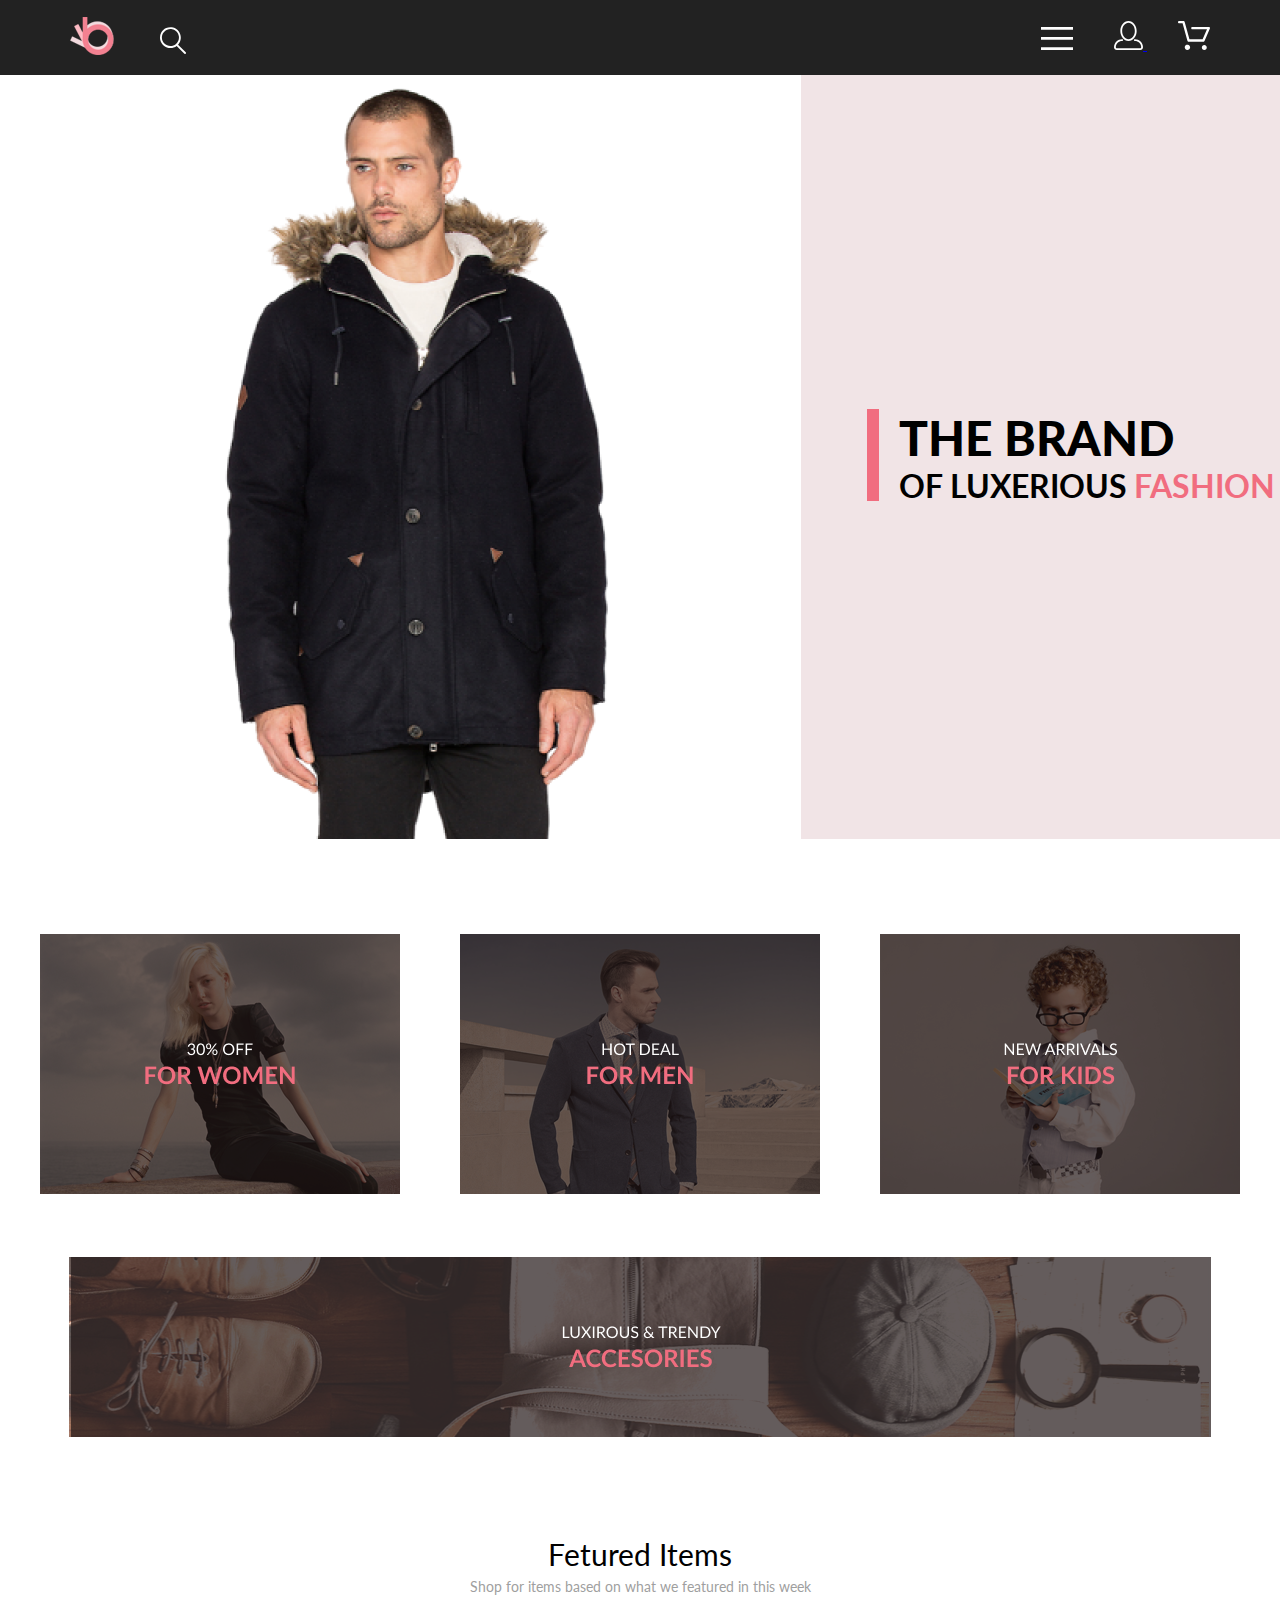
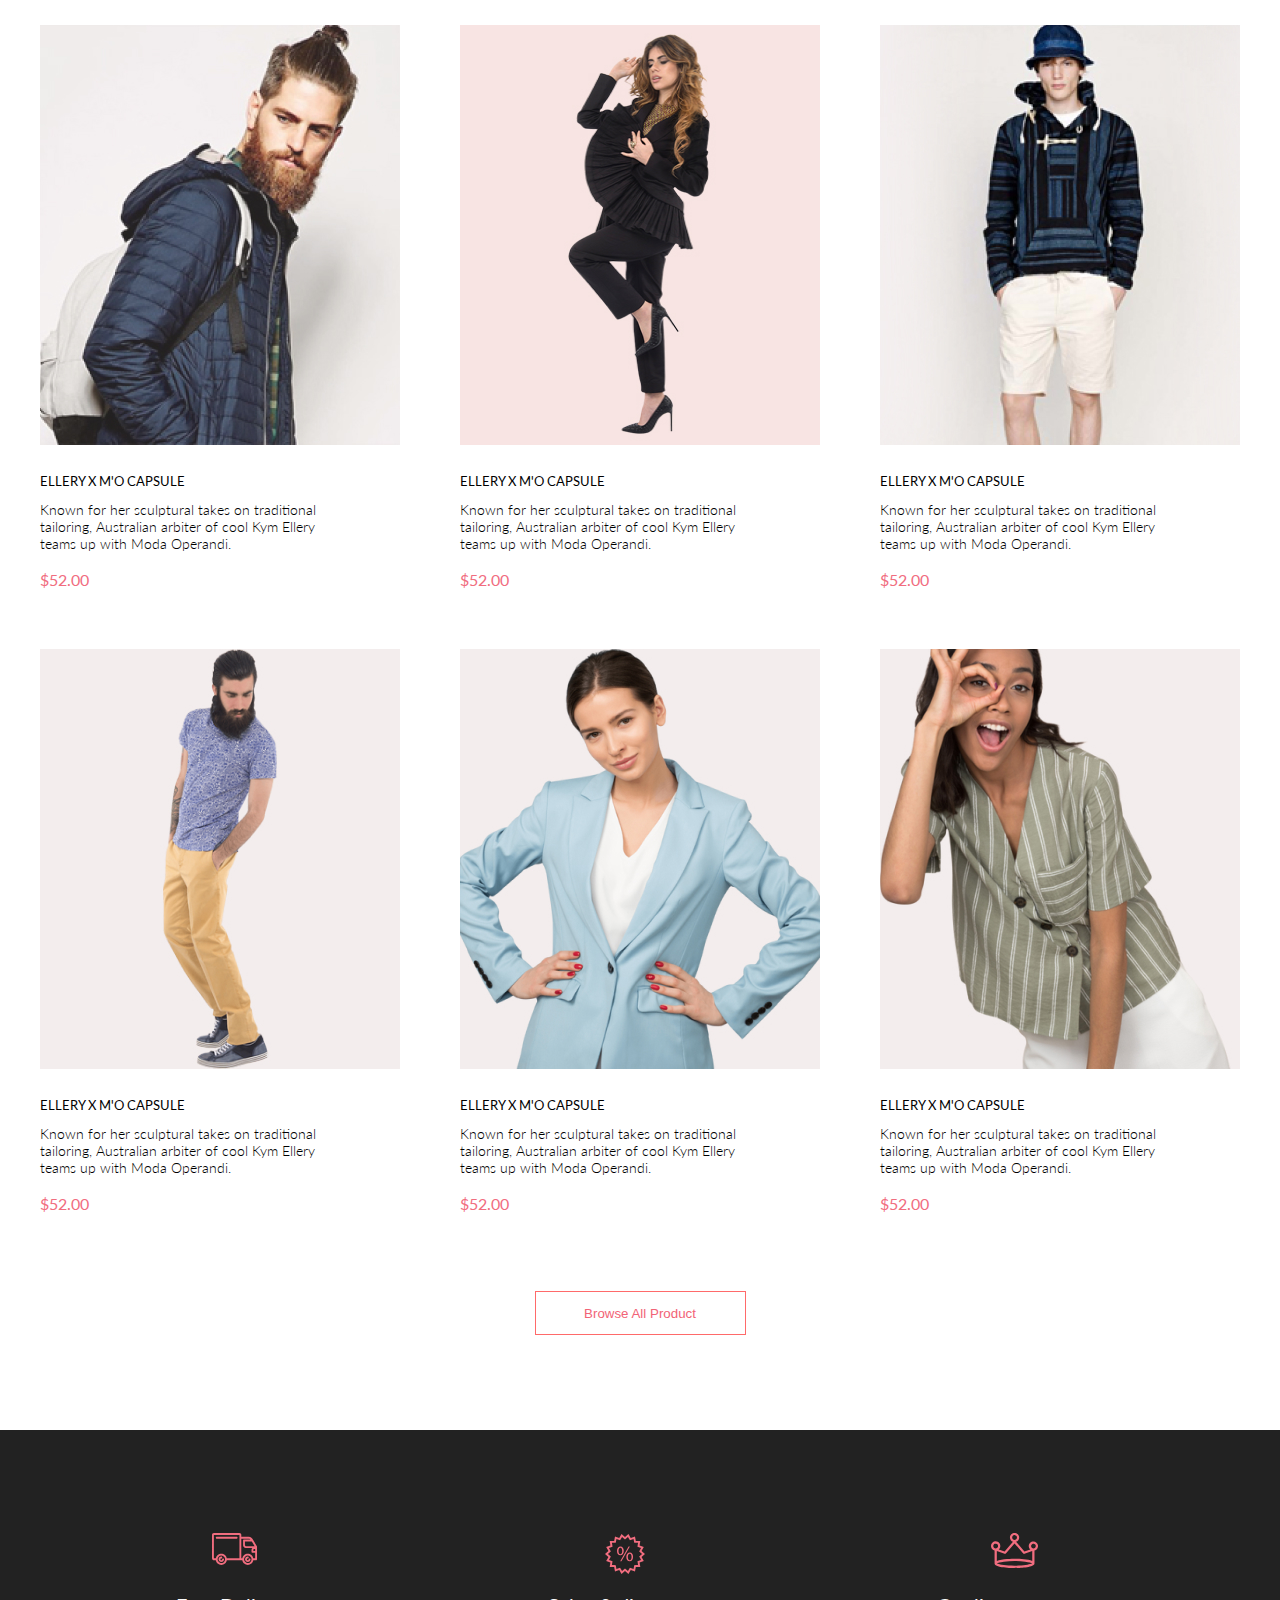
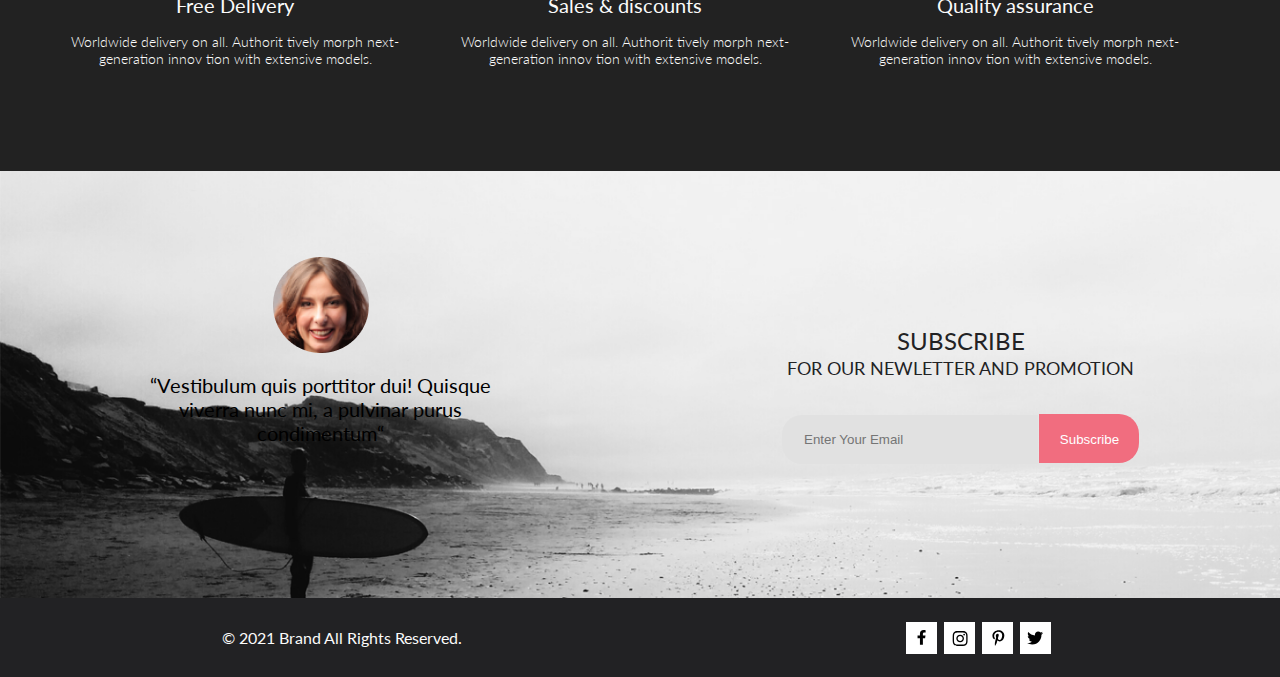
==== commit 9bd0a2f0: "Merge pull request #5 from VeronikaSkripko/lesson-4" ====
--- a/index.html
+++ b/index.html
@@ -6,6 +6,9 @@
 	<meta http-equiv="X-UA-Compatible" content="IE=edge">
 	<meta name="viewport" content="width=device-width, initial-scale=1.0">
 	<title>Shop</title>
+	<link rel="preconnect" href="https://fonts.googleapis.com">
+	<link rel="preconnect" href="https://fonts.gstatic.com" crossorigin>
+	<link href="https://fonts.googleapis.com/css2?family=Lato&display=swap" rel="stylesheet">
 	<link rel="stylesheet" href="./css/reset.css">
 	<link rel="stylesheet" href="./css/style.css">
 </head>
@@ -14,15 +17,32 @@
 	<header class="header">
 		<div class="container header__wrp">
 			<div class="header__wrp-controls">
-				<img class="header__logo" src="./img/logo.svg" alt="logo">
-				<img class="header__search" src="./img/loupe.svg" alt="search">
+				<a href="./index.html"><img class="header__logo" src="./img/logo.svg" alt="logo"></a>
+				<svg class="controls" width="27" height="28" viewBox="0 0 27 28" xmlns="http://www.w3.org/2000/svg">
+					<path
+						d="M19.0596 17.6259C20.6713 15.8658 21.6282 13.6048 21.7698 11.2225C21.9113 8.84018 21.2288 6.48173 19.8369 4.54318C18.445 2.60463 16.4285 1.20404 14.126 0.576619C11.8234 -0.0508009 9.3751 0.13316 7.19217 1.09761C5.00923 2.06205 3.22463 3.74825 2.13804 5.87302C1.05145 7.9978 0.729054 10.4318 1.225 12.7661C1.72094 15.1005 3.00501 17.1932 4.86158 18.6927C6.71814 20.1922 9.03413 21.0072 11.4206 21.0009C13.673 21.004 15.8645 20.27 17.6606 18.9109L25.4086 26.7179C25.4941 26.807 25.5965 26.8781 25.7099 26.927C25.8232 26.9759 25.9452 27.0017 26.0686 27.0029C26.1923 27.0033 26.3148 26.9782 26.4283 26.9292C26.5419 26.8801 26.6441 26.8082 26.7286 26.7179C26.9025 26.537 26.9997 26.2958 26.9997 26.0449C26.9997 25.794 26.9025 25.5528 26.7286 25.3719L19.0596 17.6259ZM2.88662 10.5009C2.89946 8.81563 3.41094 7.17187 4.35659 5.77685C5.30224 4.38183 6.63972 3.29801 8.20044 2.662C9.76115 2.02599 11.4752 1.86627 13.1266 2.20298C14.7779 2.53969 16.2926 3.35775 17.4797 4.55404C18.6668 5.75033 19.4732 7.27129 19.7972 8.92519C20.1212 10.5791 19.9483 12.2919 19.3002 13.8476C18.6522 15.4034 17.5581 16.7325 16.1559 17.6674C14.7536 18.6023 13.1059 19.1011 11.4206 19.1009C9.14916 19.0901 6.97482 18.1784 5.37484 16.566C3.77486 14.9537 2.87998 12.7724 2.88662 10.5009Z" />
+				</svg>
 			</div>
 			<div class="header__wrp-controls">
-				<button class="header__menu-button" type="button"><img src="./img/lines.svg" alt="lines"></button>
-				<a class="header__link" href="#"><img src="./img/person.svg" alt="person"></a>
-				<a class="header__link" href="#"><img src="./img/cart.svg" alt="cart"></a>
-			</div>
-			<nav class="header__nav">
+				<button class="header__menu-button" type="button" id="lines">
+					<svg class="controls" width="32" height="23" viewBox="0 0 32 23" xmlns="http://www.w3.org/2000/svg">
+						<path d="M0 23V20.31H32V23H0ZM0 12.76V10.07H32V12.76H0ZM0 2.69V0H32V2.69H0Z" />
+					</svg>
+				</button>
+				<a class="header__link" href="./registration.html">
+					<svg class="controls" width="29" height="29" viewBox="0 0 29 29" xmlns="http://www.w3.org/2000/svg">
+						<path
+							d="M14.5 19.937C19 19.937 22.656 15.464 22.656 9.968C22.656 4.472 19 0 14.5 0C13.3631 0.0217413 12.2463 0.303398 11.2351 0.823397C10.2239 1.34339 9.34507 2.08794 8.66602 3C7.12663 4.99573 6.30819 7.45381 6.34399 9.974C6.34399 15.465 10 19.937 14.5 19.937ZM14.5 1.813C18 1.813 20.844 5.472 20.844 9.969C20.844 14.466 17.998 18.125 14.5 18.125C11.002 18.125 8.15603 14.465 8.15503 9.969C8.15403 5.473 11 1.813 14.5 1.813ZM20.844 18.125C20.6036 18.125 20.373 18.2205 20.203 18.3905C20.033 18.5605 19.9375 18.7911 19.9375 19.0315C19.9375 19.2719 20.033 19.5025 20.203 19.6725C20.373 19.8425 20.6036 19.938 20.844 19.938C22.526 19.9399 24.1386 20.6088 25.3279 21.7982C26.5172 22.9875 27.1861 24.6 27.188 26.282C27.1875 26.5221 27.0918 26.7523 26.922 26.9221C26.7522 27.0918 26.5221 27.1875 26.282 27.188H2.71997C2.47985 27.1875 2.24975 27.0918 2.07996 26.9221C1.91016 26.7523 1.81449 26.5221 1.81396 26.282C1.81608 24.6001 2.48517 22.9877 3.67444 21.7985C4.86371 20.6092 6.47608 19.9401 8.15796 19.938C8.39824 19.938 8.62868 19.8425 8.79858 19.6726C8.96849 19.5027 9.06396 19.2723 9.06396 19.032C9.06396 18.7917 8.96849 18.5613 8.79858 18.3914C8.62868 18.2215 8.39824 18.126 8.15796 18.126C5.99541 18.1279 3.92201 18.9875 2.39258 20.5164C0.863144 22.0453 0.00264777 24.1185 0 26.281C0.000794067 27.0019 0.287502 27.693 0.797241 28.2027C1.30698 28.7125 1.99811 28.9992 2.71899 29H26.282C27.0027 28.9989 27.6936 28.7121 28.2031 28.2024C28.7126 27.6927 28.9992 27.0017 29 26.281C28.9974 24.1187 28.1372 22.0457 26.6083 20.5168C25.0793 18.9878 23.0063 18.1276 20.844 18.125Z" />
+					</svg>
+				</a>
+				<a class="header__link" href="#">
+					<svg class="controls" width="32" height="29" viewBox="0 0 32 29" xmlns="http://www.w3.org/2000/svg">
+						<path
+							d="M26.2009 29C25.5532 28.9738 24.9415 28.6948 24.4972 28.2227C24.0529 27.7506 23.8114 27.1232 23.8245 26.475C23.8376 25.8269 24.1043 25.2097 24.5673 24.7559C25.0303 24.3022 25.6527 24.048 26.301 24.048C26.9493 24.048 27.5717 24.3022 28.0347 24.7559C28.4977 25.2097 28.7644 25.8269 28.7775 26.475C28.7906 27.1232 28.549 27.7506 28.1047 28.2227C27.6604 28.6948 27.0488 28.9738 26.401 29H26.2009ZM6.75293 26.32C6.75293 25.79 6.91011 25.2718 7.20459 24.8311C7.49907 24.3904 7.91764 24.0469 8.40735 23.844C8.89705 23.6412 9.43594 23.5881 9.95581 23.6915C10.4757 23.7949 10.9532 24.0502 11.328 24.425C11.7028 24.7998 11.9581 25.2773 12.0615 25.7972C12.1649 26.317 12.1118 26.8559 11.9089 27.3456C11.7061 27.8353 11.3626 28.2539 10.9219 28.5483C10.4812 28.8428 9.96304 29 9.43298 29C9.08087 29.0003 8.73212 28.9311 8.40674 28.7966C8.08136 28.662 7.78569 28.4646 7.53662 28.2158C7.28755 27.9669 7.09001 27.6713 6.9552 27.3461C6.82039 27.0208 6.75098 26.6721 6.75098 26.32H6.75293ZM10.553 20.686C10.2935 20.6868 10.0409 20.6024 9.83411 20.4457C9.62727 20.2891 9.47758 20.0689 9.40796 19.819L4.57495 2.36401H1.18201C0.868521 2.36401 0.567859 2.23947 0.346191 2.01781C0.124523 1.79614 0 1.49549 0 1.18201C0 0.868519 0.124523 0.567873 0.346191 0.346205C0.567859 0.124537 0.868521 5.81268e-06 1.18201 5.81268e-06H5.46301C5.7225 -0.00080736 5.97504 0.0837201 6.18176 0.240568C6.38848 0.397416 6.53784 0.617884 6.60693 0.868006L11.4399 18.323H24.6179L29.001 8.27501H14.401C14.2428 8.27961 14.0854 8.25242 13.9379 8.19507C13.7904 8.13771 13.6559 8.05134 13.5424 7.94108C13.4288 7.83082 13.3386 7.69891 13.277 7.55315C13.2154 7.40739 13.1836 7.25075 13.1836 7.0925C13.1836 6.93426 13.2154 6.77762 13.277 6.63186C13.3386 6.4861 13.4288 6.35419 13.5424 6.24393C13.6559 6.13367 13.7904 6.0473 13.9379 5.98994C14.0854 5.93259 14.2428 5.90541 14.401 5.91001H30.814C31.0097 5.90996 31.2022 5.95866 31.3744 6.05172C31.5465 6.14478 31.6928 6.27926 31.7999 6.44301C31.9078 6.60729 31.9734 6.79569 31.9908 6.99145C32.0083 7.18721 31.9771 7.38424 31.9 7.565L26.495 19.977C26.4026 20.1876 26.251 20.3668 26.0585 20.4927C25.866 20.6186 25.641 20.6858 25.411 20.686H10.553Z" />
+					</svg>
+				</a>
+			</div>
+			<nav class="header__nav" id="menu">
 				<h2 class="header__nav-title">menu</h2>
 				<ul class="header__menu-list">
 					<li class="header__menu-item menu-item">
@@ -63,10 +83,10 @@
 		<section class="brand">
 			<img class="brand__img" src="./img/man.png" alt="man">
 			<div class="brand__wrp">
-				<h1 class="brand__title"> the brand 
+				<h1 class="brand__title"> the brand
 					<span class="brand__sub-title"> of luxerious
 						<span class="brand__sub-title-pink">fashion</span>
-					</span> 
+					</span>
 				</h1>
 			</div>
 		</section>
@@ -74,23 +94,15 @@
 			<ul class="sales__list">
 				<li class="sales__item">
 					<img class="sales__img img-women" src="./img/for_women.png" alt="for-women">
-					<!-- <p class="sales__text">30% off </p>
-					<h3 class="sales__text-title">for women</h3> -->
 				</li>
 				<li class="sales__item">
 					<img class="sales__img img-men" src="./img/for_men.png" alt="for-men">
-					<!-- <p class="sales__text">hot deal</p>
-					<h3 class="sales__text-title">for men</h3> -->
 				</li>
 				<li class="sales__item">
 					<img class="sales__img img-kids" src="./img/for_kids.png" alt="for-kids">
-					<!-- <p class="sales__text">new arrivals</p>
-					<h3 class="sales__text-title">for kids</h3> -->
 				</li>
 				<li class="sales__item">
 					<img class="sales__img img-accesories" src="./img/accesories.png" alt="for-kids">
-					<!-- <p class="sales__text">luxirous & trendy</p>
-					<h3 class="sales__text-title">accesories</h3> -->
 				</li>
 			</ul>
 		</section>
@@ -99,68 +111,113 @@
 			<p class="product__text">Shop for items based on what we featured in this week</p>
 			<ul class="products__list">
 				<li class="products__item">
-					<img class="products__img" src="./img/product1.jpg" alt="product1">
-					<h3 class="products__caption" >ellery x m'o capsule</h3>
-					<p class="products__desc"> Known for her sculptural takes on traditional tailoring, Australian arbiter of cool Kym Ellery
-						teams up with Moda Operandi. </p>
-					<p class="products__price"> $52.00 </p>
-				</li>
-				<li class="products__item">
-					<img class="products__img" src="./img/product2.jpg" alt="product2">
-					<h3 class="products__caption" >ellery x m'o capsule</h3>
-					<p class="products__desc" > Known for her sculptural takes on traditional tailoring, Australian arbiter of cool Kym Ellery
-						teams up with Moda Operandi. </p>
-					<p class="products__price" > $52.00 </p>
-				</li>
-				<li class="products__item">
-					<img class="products__img" src="./img/product3.jpg" alt="product3">
-					<h3 class="products__caption" >ellery x m'o capsule</h3>
-					<p class="products__desc" > Known for her sculptural takes on traditional tailoring, Australian arbiter of cool Kym Ellery
-						teams up with Moda Operandi. </p>
-					<p class="products__price" > $52.00 </p>
-				</li>
-				<li class="products__item">
-					<img class="products__img" src="./img/product4.jpg" alt="product4">
-					<h3 class="products__caption" >ellery x m'o capsule</h3>
-					<p class="products__desc" > Known for her sculptural takes on traditional tailoring, Australian arbiter of cool Kym Ellery
-						teams up with Moda Operandi. </p>
-					<p class="products__price" > $52.00 </p>
-				</li>
-				<li class="products__item">
-					<img class="products__img" src="./img/product5.jpg" alt="product5">
-					<h3 class="products__caption" >ellery x m'o capsule</h3>
-					<p class="products__desc" > Known for her sculptural takes on traditional tailoring, Australian arbiter of cool Kym Ellery
-						teams up with Moda Operandi. </p>
-					<p class="products__price" > $52.00 </p>
-				</li>
-				<li class="products__item">
-					<img class="products__img" src="./img/product6.jpg" alt="product6">
-					<h3 class="products__caption" >ellery x m'o capsule</h3>
-					<p class="products__desc" > Known for her sculptural takes on traditional tailoring, Australian arbiter of cool Kym Ellery
-						teams up with Moda Operandi. </p>
-					<p class="products__price" > $52.00 </p>
-				</li>
-			</ul>
+					<div class="product__wrapper">
+						<div class="product__overlay"></div>
+						<button class="product__add-button">
+							Add to cart</button>
+						<img class="products__img" src="./img/product1.jpg" alt="product1">
+						<h3 class="products__caption">ellery x m'o capsule</h3>
+						<p class="products__desc"> Known for her sculptural takes on traditional tailoring, Australian
+							arbiter of cool Kym Ellery
+							teams up with Moda Operandi. </p>
+						<p class="products__price"> $52.00 </p>
+					</div>
+				</li>
+				<li class="products__item">
+					<div class="product__wrapper">
+						<div class="product__overlay"></div>
+						<button class="product__add-button">
+							Add to cart</button>
+						<img class="products__img" src="./img/product2.jpg" alt="product2">
+						<h3 class="products__caption">ellery x m'o capsule</h3>
+						<p class="products__desc"> Known for her sculptural takes on traditional tailoring, Australian
+							arbiter of cool Kym Ellery
+							teams up with Moda Operandi. </p>
+						<p class="products__price"> $52.00 </p>
+					</div>
+				</li>
+				<li class="products__item">
+					<div class="product__wrapper">
+						<div class="product__overlay"></div>
+						<button class="product__add-button">
+							Add to cart</button>
+						<img class="products__img" src="./img/product3.jpg" alt="product3">
+						<h3 class="products__caption">ellery x m'o capsule</h3>
+						<p class="products__desc"> Known for her sculptural takes on traditional tailoring, Australian
+							arbiter of cool Kym Ellery
+							teams up with Moda Operandi. </p>
+						<p class="products__price"> $52.00 </p>
+					</div>
+				</li>
+				<li class="products__item">
+					<div class="product__wrapper">
+						<div class="product__overlay"></div>
+						<button class="product__add-button">
+							Add to cart</button>
+						<img class="products__img" src="./img/product4.jpg" alt="product4">
+						<h3 class="products__caption">ellery x m'o capsule</h3>
+						<p class="products__desc"> Known for her sculptural takes on traditional tailoring, Australian
+							arbiter of cool Kym Ellery
+							teams up with Moda Operandi. </p>
+						<p class="products__price"> $52.00 </p>
+					</div>
+				</li>
+				<li class="products__item">
+					<div class="product__wrapper">
+						<div class="product__overlay"></div>
+						<button class="product__add-button">
+							Add to cart</button>
+						<img class="products__img" src="./img/product5.jpg" alt="product5">
+						<h3 class="products__caption">ellery x m'o capsule</h3>
+						<p class="products__desc"> Known for her sculptural takes on traditional tailoring, Australian
+							arbiter of cool Kym Ellery
+							teams up with Moda Operandi. </p>
+						<p class="products__price"> $52.00 </p>
+					</div>
+				</li>
+				<li class="products__item">
+					<div class="product__wrapper">
+						<div class="product__overlay"></div>
+						<button class="product__add-button">
+							Add to cart</button>
+						<img class="products__img" src="./img/product6.jpg" alt="product6">
+						<h3 class="products__caption">ellery x m'o capsule</h3>
+						<p class="products__desc"> Known for her sculptural takes on traditional tailoring, Australian
+							arbiter of cool Kym Ellery
+							teams up with Moda Operandi. </p>
+						<p class="products__price"> $52.00 </p>
+					</div>
+				</li>
+			</ul>
+			<div class="product__wrapper">
+
+			</div>
 			<button class="product__button" type="button">Browse All Product</button>
 		</section>
 		<section class="icons">
 			<ul class="icons__list">
 				<li class="icons__items">
-					<img class="icons__img truck-img" src="./img/truck.svg" alt="truck">
-					<h2 class="icons__title truck-title">Free Delivery</h2>
-					<p class="icons__text truck-text"> Worldwide delivery on all. Authorit tively morph next-generation innov tion with extensive
+					<img class="icons__img icons__img-truck-img" src="./img/truck.svg" alt="truck">
+					<h2 class="icons__title icons__img-truck-title">Free Delivery</h2>
+					<p class="icons__text icons__img-truck-text"> Worldwide delivery on all. Authorit tively morph
+						next-generation
+						innov tion with extensive
 						models.</p>
 				</li>
 				<li class="icons__items">
-					<img class="icons__img sale-img" src="./img/sale.svg" alt="sale">
-					<h2 class="icons__title sale-title">Sales & discounts</h2>
-					<p class="icons__text sale-text"> Worldwide delivery on all. Authorit tively morph next-generation innov tion with extensive
+					<img class="icons__img icons__img-sale-img" src="./img/sale.svg" alt="sale">
+					<h2 class="icons__title icons__img-sale-title">Sales & discounts</h2>
+					<p class="icons__text icons__img-sale-text"> Worldwide delivery on all. Authorit tively morph
+						next-generation
+						innov tion with extensive
 						models.</p>
 				</li>
 				<li class="icons__items">
-					<img class="icons__img corona-img" src="./img/corona.svg" alt="corona">
-					<h2 class="icons__title corona-title">Quality assurance</h2>
-					<p class="icons__text corona-text"> Worldwide delivery on all. Authorit tively morph next-generation innov tion with extensive
+					<img class="icons__img icons__img-crown-img" src="./img/crown.svg" alt="crown">
+					<h2 class="icons__title icons__img-crown-title">Quality assurance</h2>
+					<p class="icons__text icons__img-crown-text"> Worldwide delivery on all. Authorit tively morph
+						next-generation
+						innov tion with extensive
 						models.</p>
 				</li>
 			</ul>
@@ -171,15 +228,15 @@
 			<ul class="footer__list">
 				<li class="footer__item">
 					<img class="footer__img" src="./img/happy-face.png" alt="face">
-					<p class="footer__text" >“Vestibulum quis porttitor dui! Quisque viverra nunc 
-						<span class="footer__text-subtext"> mi, a pulvinar purus condimentum“</span> 
+					<p class="footer__text">“Vestibulum quis porttitor dui! Quisque viverra nunc
+						<span class="footer__text-subtext"> mi, a pulvinar purus condimentum“</span>
 					</p>
 				</li>
 				<li class="footer__item">
 					<form action="#">
 						<h2 class="footer__title">subscribe </h2>
-						<p class="footer__subtitle" >for our newletter and promotion</p>
-						<input class="footer__field" type="text" placeholder="Enter Your Email">
+						<p class="footer__subtitle">for our newletter and promotion</p>
+						<input class="footer__field" type="email" placeholder="Enter Your Email" required>
 						<button class="footer__btn" type="submit">Subscribe</button>
 					</form>
 				</li>
@@ -187,30 +244,55 @@
 		</section>
 		<section class="contacts">
 			<p class="contacts__rights">© 2021 Brand All Rights Reserved.</p>
-			<ul class="contacts__list" >
-				<li class="contacts__item">
-					<div class="contacts__block">
-						<a class="contacts__link" href="#"><img class="contacts__img facebook" src="./img/facebook.svg" alt="facebook"></a>
-					</div>
-				</li>
-				<li class="contacts__item">
-					<div class="contacts__block">
-						<a class="contacts__link" href="#"><img class="contacts__img insta" src="./img/insta.svg" alt="instagram"></a>
-					</div>
-				</li>
-				<li class="contacts__item">
-					<div class="contacts__block">
-						<a class="contacts__link" href="#"><img class="contacts__img pinterest" src="./img/pinterest.svg" alt="pinterest"></a>
-					</div>
-				</li>
-				<li class="contacts__item">
-					<div class="contacts__block">
-						<a class="contacts__link" href="#"><img class="contacts__img twitter" src="./img/twitter.svg" alt="twitter"></a>
+			<ul class="contacts__list">
+				<li class="contacts__item">
+					<div class="contacts__block">
+						<a class="contacts__link" href="#">
+							<svg class="contacts__link-facebook" width="9" height="15" viewBox="0 0 9 15"
+								xmlns="http://www.w3.org/2000/svg">
+								<path
+									d="M8.08836 8.28L8.50686 5.61602H5.89022V3.88729C5.89022 3.15847 6.25574 2.44806 7.42765 2.44806H8.61722V0.179975C8.61722 0.179975 7.53772 0 6.50561 0C4.35073 0 2.9422 1.27593 2.9422 3.5857V5.61602H0.546875V8.28H2.9422V14.72H5.89022V8.28H8.08836Z" />
+							</svg>
+						</a>
+					</div>
+				</li>
+				<li class="contacts__item">
+					<div class="contacts__block">
+						<a class="contacts__link" href="#">
+							<svg class="contacts__link-insta" width="16" height="15" viewBox="0 0 16 15"
+								xmlns="http://www.w3.org/2000/svg">
+								<path
+									d="M8.13897 3.68159C6.02383 3.68159 4.31774 5.38491 4.31774 7.49663C4.31774 9.60835 6.02383 11.3117 8.13897 11.3117C10.2541 11.3117 11.9602 9.60835 11.9602 7.49663C11.9602 5.38491 10.2541 3.68159 8.13897 3.68159ZM8.13897 9.9769C6.77211 9.9769 5.65467 8.8646 5.65467 7.49663C5.65467 6.12866 6.76878 5.01636 8.13897 5.01636C9.50915 5.01636 10.6233 6.12866 10.6233 7.49663C10.6233 8.8646 9.50583 9.9769 8.13897 9.9769ZM13.0078 3.52554C13.0078 4.02026 12.6087 4.41538 12.1165 4.41538C11.621 4.41538 11.2252 4.01694 11.2252 3.52554C11.2252 3.03413 11.6243 2.63569 12.1165 2.63569C12.6087 2.63569 13.0078 3.03413 13.0078 3.52554ZM15.5386 4.42866C15.4821 3.23667 15.2094 2.18081 14.3347 1.31089C13.4634 0.440967 12.4058 0.168701 11.2119 0.108936C9.9814 0.039209 6.29321 0.039209 5.0627 0.108936C3.8721 0.165381 2.81453 0.437646 1.93987 1.30757C1.06522 2.17749 0.795836 3.23335 0.735973 4.42534C0.666134 5.65386 0.666134 9.33608 0.735973 10.5646C0.79251 11.7566 1.06522 12.8124 1.93987 13.6824C2.81453 14.5523 3.86878 14.8246 5.0627 14.8843C6.29321 14.9541 9.9814 14.9541 11.2119 14.8843C12.4058 14.8279 13.4634 14.5556 14.3347 13.6824C15.2061 12.8124 15.4788 11.7566 15.5386 10.5646C15.6085 9.33608 15.6085 5.65718 15.5386 4.42866ZM13.949 11.8828C13.6895 12.5335 13.1874 13.0349 12.5322 13.2972C11.5511 13.6857 9.22314 13.596 8.13897 13.596C7.05479 13.596 4.72348 13.6824 3.74573 13.2972C3.09389 13.0382 2.59171 12.5369 2.32898 11.8828C1.93987 10.9033 2.02967 8.57905 2.02967 7.49663C2.02967 6.41421 1.9432 4.08667 2.32898 3.1105C2.58838 2.45972 3.09056 1.95835 3.74573 1.69604C4.7268 1.30757 7.05479 1.39722 8.13897 1.39722C9.22314 1.39722 11.5545 1.31089 12.5322 1.69604C13.184 1.95503 13.6862 2.4564 13.949 3.1105C14.3381 4.08999 14.2483 6.41421 14.2483 7.49663C14.2483 8.57905 14.3381 10.9066 13.949 11.8828Z" />
+							</svg>
+						</a>
+					</div>
+				</li>
+				<li class="contacts__item">
+					<div class="contacts__block">
+						<a class="contacts__link" href="#">
+							<svg class="contacts__link-pinterest" width="13" height="16" viewBox="0 0 13 16"
+								xmlns="http://www.w3.org/2000/svg">
+								<path
+									d="M6.74032 0.203125C3.55564 0.203125 0.408203 2.34063 0.408203 5.8C0.408203 8 1.63738 9.25 2.38233 9.25C2.68963 9.25 2.86655 8.3875 2.86655 8.14375C2.86655 7.85313 2.13091 7.23438 2.13091 6.025C2.13091 3.5125 4.03055 1.73125 6.4889 1.73125C8.60271 1.73125 10.1671 2.94062 10.1671 5.1625C10.1671 6.82187 9.50597 9.93437 7.36422 9.93437C6.59133 9.93437 5.93018 9.37187 5.93018 8.56563C5.93018 7.38438 6.74963 6.24062 6.74963 5.02187C6.74963 2.95312 3.835 3.32812 3.835 5.82812C3.835 6.35313 3.90018 6.93437 4.13298 7.4125C3.70463 9.26875 2.82931 12.0344 2.82931 13.9469C2.82931 14.5375 2.91311 15.1188 2.96899 15.7094C3.07452 15.8281 3.02175 15.8156 3.18316 15.7563C4.74757 13.6 4.69169 13.1781 5.3994 10.3562C5.78119 11.0875 6.76826 11.4812 7.55046 11.4812C10.8469 11.4812 12.3275 8.24688 12.3275 5.33125C12.3275 2.22813 9.66427 0.203125 6.74032 0.203125Z" />
+							</svg>
+						</a>
+					</div>
+				</li>
+				<li class="contacts__item">
+					<div class="contacts__block">
+						<a class="contacts__link" href="#">
+							<svg class="contacts__link-twitter" width="17" height="14" viewBox="0 0 17 14"
+								xmlns="http://www.w3.org/2000/svg">
+								<path
+									d="M14.417 3.74052C14.427 3.88264 14.427 4.0248 14.427 4.16692C14.427 8.50192 11.1498 13.4969 5.15986 13.4969C3.31448 13.4969 1.60022 12.9588 0.158203 12.0248C0.420396 12.0552 0.67247 12.0654 0.944752 12.0654C2.46741 12.0654 3.8691 11.5476 4.98843 10.6644C3.5565 10.6339 2.3565 9.68977 1.94305 8.39027C2.14475 8.4207 2.34642 8.44102 2.5582 8.44102C2.85063 8.44102 3.14308 8.40039 3.41533 8.32936C1.92291 8.02477 0.803551 6.70498 0.803551 5.11108V5.07048C1.23715 5.31414 1.74139 5.46642 2.2758 5.4867C1.39849 4.89786 0.823727 3.8928 0.823727 2.75573C0.823727 2.14661 0.985041 1.58823 1.26741 1.10092C2.87077 3.09077 5.28086 4.39023 7.98334 4.53239C7.93293 4.28873 7.90266 4.03495 7.90266 3.78114C7.90266 1.97402 9.35477 0.501953 11.1598 0.501953C12.0976 0.501953 12.9446 0.897891 13.5396 1.53748C14.2757 1.39536 14.9816 1.12123 15.6068 0.745609C15.3648 1.50705 14.8505 2.14664 14.1749 2.5527C14.8304 2.48167 15.4657 2.29889 16.0505 2.04511C15.6069 2.69483 15.0522 3.27348 14.417 3.74052Z" />
+							</svg>
+						</a>
 					</div>
 				</li>
 			</ul>
 		</section>
 	</footer>
+	<script src="./js/script.js"></script>
 </body>
 
 </html>--- a/css/style.css
+++ b/css/style.css
@@ -1,353 +1,711 @@
-:root {
-	--black: #222222;
-	--light-pink: #F1E4E6;
-
+/* http://meyerweb.com/eric/tools/css/reset/ 
+   v2.0 | 20110126
+   License: none (public domain)
+*/
+html,
+body,
+div,
+span,
+applet,
+object,
+iframe,
+h1,
+h2,
+h3,
+h4,
+h5,
+h6,
+p,
+blockquote,
+pre,
+a,
+abbr,
+acronym,
+address,
+big,
+cite,
+code,
+del,
+dfn,
+em,
+img,
+ins,
+kbd,
+q,
+s,
+samp,
+small,
+strike,
+strong,
+sub,
+sup,
+tt,
+var,
+b,
+u,
+i,
+center,
+dl,
+dt,
+dd,
+ol,
+ul,
+li,
+fieldset,
+form,
+label,
+legend,
+table,
+caption,
+tbody,
+tfoot,
+thead,
+tr,
+th,
+td,
+article,
+aside,
+canvas,
+details,
+embed,
+figure,
+figcaption,
+footer,
+header,
+hgroup,
+menu,
+nav,
+output,
+ruby,
+section,
+summary,
+time,
+mark,
+audio,
+video {
+  margin: 0;
+  padding: 0;
+  border: 0;
+  font-size: 100%;
+  vertical-align: baseline;
+}
+
+/* HTML5 display-role reset for older browsers */
+article,
+aside,
+details,
+figcaption,
+figure,
+footer,
+header,
+hgroup,
+menu,
+nav,
+section {
+  display: block;
+}
+
+body {
+  line-height: 1;
+}
+
+ol,
+ul {
+  list-style: none;
+}
+
+blockquote,
+q {
+  quotes: none;
+}
+
+blockquote:before,
+blockquote:after,
+q:before,
+q:after {
+  content: "";
+  content: none;
+}
+
+table {
+  border-collapse: collapse;
+  border-spacing: 0;
 }
 
 .page {
-	font-family: Lato;
-	font-size: 14px;
-	font-style: normal;
-	font-weight: 300;
-	line-height: 17px;
+  font-family: "Lato";
+  font-size: 14px;
+  font-weight: 300;
+  line-height: 17px;
 }
 
 .container {
-	width: 1140px;
-	margin: 0 auto;
+  width: 1140px;
+  margin: 0 auto;
+}
+
+.visually-hidden {
+  position: absolute;
+  white-space: nowrap;
+  width: 1px;
+  height: 1px;
+  overflow: hidden;
+  border: 0;
+  padding: 0;
+  clip: rect(0 0 0 0);
+  clip-path: inset(50%);
+  margin: -1px;
 }
 
 .header {
-	background-color: var(--black);
-}
-
-.header__wrp {
-	display: flex;
-	justify-content: space-between;
-	min-height: 75px;
-	align-items: center;
-}
-
-.header__logo {
-	margin: 0 41px 0 0;
-}
-
-.header__link {
-	margin: 0 0 0 31px;
-}
-
-.header__menu-button {
-	border: none;
-	background-color: transparent;
-}
-
-.header__nav {
-	display: none;
+  background-color: #222222;
+}
+.header .header__wrp {
+  display: flex;
+  justify-content: space-between;
+  min-height: 75px;
+  align-items: center;
+  position: relative;
+}
+.header .header__logo {
+  margin: 0 41px 0 0;
+}
+.header .header__link {
+  margin: 0 0 0 31px;
+}
+.header .header__menu-button {
+  border: none;
+  background-color: transparent;
+}
+.header .controls {
+  fill: #fff;
+}
+.header .controls:hover {
+  fill: #F16D7F;
+}
+.header .header__nav {
+  position: absolute;
+  background-color: #fff;
+  padding-left: 34px;
+  right: 0;
+  bottom: -505px;
+  display: none;
+  z-index: 2;
+}
+.header .header__nav--show {
+  display: block;
+}
+
+.header__nav-title {
+  font-size: 14px;
+  line-height: 17px;
+  font-weight: 700;
+  font-style: normal;
+  text-transform: uppercase;
+  margin-top: 37px;
+  padding-bottom: 24px;
 }
 
 .brand {
-	display: flex;
-	margin-bottom: 65px;
-}
-
+  display: flex;
+  margin-bottom: 65px;
+}
 .brand__wrp {
-	background-color: var(--light-pink);
-	flex-grow: 1;
-	padding: 0 0 0 92px;
-	display: flex;
-	align-items: center;
-}
-
+  background-color: #F1E4E6;
+  flex-grow: 1;
+  padding: 0 0 0 92px;
+  display: flex;
+  justify-content: center;
+  align-items: center;
+}
 .brand__title {
-	font-family: Lato;
-	font-size: 48px;
-	font-weight: 900;
-	line-height: 58px;
-	text-transform: uppercase;
-}
-
+  font-size: 48px;
+  line-height: 58px;
+  font-weight: 900;
+  font-style: normal;
+  text-transform: uppercase;
+  position: relative;
+}
+.brand__title::before {
+  height: 92px;
+  width: 12px;
+  background-color: #F16D7F;
+  content: " ";
+  position: absolute;
+  left: -32px;
+}
 .brand__sub-title {
-	display: flex;
-	font-family: Lato;
-	font-size: 32px;
-	font-weight: 700;
-	line-height: 38px;
-}
-
+  display: flex;
+  font-size: 32px;
+  line-height: 38px;
+  font-weight: 700;
+  font-style: normal;
+}
 .brand__sub-title-pink {
-	font-family: Lato;
-	font-size: 32px;
-	font-weight: 700;
-	line-height: 38px;
-	color: #F16D7F;
-	margin-left: 7px;
+  font-size: 32px;
+  line-height: 38px;
+  font-weight: 700;
+  font-style: normal;
+  color: #F16D7F;
+  margin-left: 7px;
+}
+
+.products {
+  display: flex;
+  flex-direction: column;
+  flex-grow: 1;
+  align-items: center;
+}
+.products .products__title {
+  margin-top: 66px;
+  margin-bottom: 6px;
+  text-align: center;
+  font-size: 30px;
+  line-height: 36px;
+  font-weight: 400;
+  font-style: normal;
+}
+
+.product__text {
+  text-align: center;
+  font-weight: 400;
+  color: #9F9F9F;
+}
+
+.products__list {
+  display: flex;
+  flex-wrap: wrap;
+  justify-content: center;
+}
+
+.product__wrapper {
+  position: relative;
+}
+
+.product__overlay {
+  width: 100%;
+  min-height: 420px;
+  background: rgba(0, 0, 0, 0.4);
+  position: absolute;
+  top: 0;
+}
+
+.product__add-button {
+  position: absolute;
+  top: 40%;
+  left: 50%;
+  transform: translate(-50%, -50%);
+  width: 138px;
+  height: 43px;
+  font-weight: 400;
+  text-align: center;
+  padding: 0 0 0 35px;
+  color: white;
+  background-color: transparent;
+  border: 1px solid #FFFFFF;
+  background-image: url(../img/cart.svg);
+  background-repeat: no-repeat;
+  background-position: 10px 6px;
+}
+
+.product__overlay,
+.product__add-button {
+  display: none;
+}
+
+.products__item:hover .product__add-button,
+.products__item:hover .product__overlay,
+.products__item:hover {
+  display: block;
+}
+
+.products__item {
+  padding: 30px;
+  box-sizing: border-box;
+}
+
+.products__caption {
+  padding: 25px 0 12px 0;
+  font-size: 13px;
+  line-height: 16px;
+  font-weight: 400;
+  font-style: normal;
+  text-align: left;
+  text-transform: uppercase;
+}
+
+.products__desc {
+  width: 300px;
+  text-align: left;
+  padding-bottom: 18px;
+}
+
+.products__price {
+  color: #F16D7F;
+  font-size: 16px;
+  line-height: 19px;
+  font-weight: 400;
+  font-style: normal;
+  text-align: left;
+}
+
+.product__button {
+  margin: 48px 0 95px;
+  width: 211px;
+  padding: 14px 38px 13px;
+  border: 1px solid #FF6A6A;
+  color: #F26376;
+  background-color: white;
+}
+.product__button:hover {
+  background-color: #F16D7F;
+  color: white;
 }
 
 .sales__list {
-	display: flex;
-	justify-content: center;
-	flex-wrap: wrap;
+  display: flex;
+  justify-content: center;
+  align-items: center;
+  flex-wrap: wrap;
 }
 
 .sales__img {
-	padding: 30px;
+  padding: 30px;
 }
 
 .img-accesories {
-	align-self: flex-end;
-}
-
-.products {
-	display: flex;
-	flex-direction: column;
-	flex-grow: 1;
-	align-items: center;
-}
-
-.products__title {
-	margin-top: 66px;
-	margin-bottom: 6px;
-	text-align: center;
-	font-size: 30px;
-	font-weight: 400;
-	line-height: 36px;
-}
-
-.product__text {
-	text-align: center;
-	font-size: 14px;
-	font-weight: 400;
-	line-height: 17px;
-	color: #9F9F9F;
-}
-
-.products__list {
-	display: flex;
-	flex-wrap: wrap;
-	justify-content: center;
-}
-
-.products__item {
-	padding: 30px;
-	box-sizing: border-box;
-}
-
-.products__caption {
-	padding: 25px 0 12px 0;
-	font-size: 13px;
-	font-weight: 400;
-	line-height: 16px;
-	text-align: left;
-	text-transform: uppercase;
-}
-
-.products__desc {
-	width: 300px;
-	font-size: 14px;
-	font-weight: 300;
-	line-height: 17px;
-	text-align: left;
-	padding-bottom: 18px;
-}
-
-.products__price {
-	color: #F16D7F;
-	font-size: 16px;
-	font-weight: 400;
-	line-height: 19px;
-	text-align: left;
-}
-
-.product__button {
-	margin: 48px 0 95px;
-	width: 211px;
-	padding: 14px 38px 13px;
-	border: 1px solid #FF6A6A;
-	color: #F26376;
+  align-self: flex-end;
 }
 
 .icons__list {
-	display: flex;
-	justify-content: center;
-	flex-grow: 1;
-	background-color: var(--black);
-}
-
-.icons__items {
-	padding-right: 30px;
+  display: flex;
+  justify-content: center;
+  align-items: center;
+  flex-grow: 1;
+  background-color: #222222;
+}
+.icons__list .icons__items {
+  padding-right: 30px;
+}
+.icons__list .icons__title {
+  font-size: 20px;
+  line-height: 24px;
+  font-weight: 400;
+  font-style: normal;
+  text-align: center;
+  color: #FBFBFB;
+  padding-bottom: 16px;
+}
+.icons__list .icons__text {
+  max-width: 360px;
+  text-align: center;
+  color: #FBFBFB;
+  padding-bottom: 104px;
 }
 
 .icons__img {
-	display: block;
-	margin-left: auto;
-	margin-right: auto;
-	padding-top: 103px;
-}
-
-.truck-img {
-	padding-bottom: 28px;
-}
-
-.sale-img {
-	padding-bottom: 19px;
-}
-
-.corona-img {
-	padding-bottom: 25px;
-}
-
-.icons__title {
-	font-size: 20px;
-	font-weight: 400;
-	line-height: 24px;
-	text-align: center;
-	color: #FBFBFB;
-	padding-bottom: 16px;
-}
-
-.icons__text {
-	max-width: 360px;
-	font-family: Lato;
-	font-size: 14px;
-	font-weight: 300;
-	line-height: 17px;
-	text-align: center;
-	color: #FBFBFB;
-	padding-bottom: 104px;
+  display: block;
+  margin-left: auto;
+  margin-right: auto;
+  padding-top: 103px;
+}
+.icons__img-truck-img {
+  padding-bottom: 28px;
+}
+.icons__img-sale-img {
+  padding-bottom: 19px;
+}
+.icons__img-crown-img {
+  padding-bottom: 25px;
 }
 
 .footer {
-	background-image: url(../img/footer-background.png);
-
+  background-image: url(../img/footer-background.png);
+  background-size: cover;
 }
 
 .footer__list {
-	display: flex;
-	justify-content: space-around;
-	flex-grow: 1;
-}
-
-.footer__img {
-	display: block;
-	margin-left: auto;
-	margin-right: auto;
-	margin-top: 86px;
+  display: flex;
+  justify-content: space-around;
+  flex-grow: 1;
+}
+.footer__list .footer__img {
+  display: block;
+  margin-left: auto;
+  margin-right: auto;
+  margin-top: 86px;
 }
 
 .footer__text {
-	font-size: 20px;
-	font-weight: 400;
-	line-height: 24px;
-	text-align: center;
-	width: 359px;
-	height: 99px;
-	margin-top: 20px;
-	margin-bottom: 126px;
-}
-
-.footer__text-subtext {
-	font-size: 20px;
-	font-style: italic;
-	font-weight: 400;
-	line-height: 24px;
-	text-align: center;
-	margin-bottom: 126px;
+  font-size: 20px;
+  line-height: 24px;
+  font-weight: 400;
+  font-style: normal;
+  text-align: center;
+  width: 359px;
+  height: 99px;
+  margin-top: 20px;
+  margin-bottom: 126px;
 }
 
 .footer__title {
-	margin-top: 150px;
-	font-size: 24px;
-	font-weight: 400;
-	line-height: 40px;
-	text-align: center;
-	color: #222224;
-	text-transform: uppercase;
-	font-weight: bold;
+  margin-top: 150px;
+  font-size: 24px;
+  line-height: 40px;
+  font-weight: 400;
+  font-style: normal;
+  text-align: center;
+  color: #222224;
+  text-transform: uppercase;
 }
 
 .footer__subtitle {
-	font-size: 18px;
-	font-weight: 400;
-	line-height: 28px;
-	text-align: center;
-	text-transform: uppercase;
-	margin-top: -7px;
-	color: #222224;
-	margin-bottom: 32px;
+  font-size: 18px;
+  line-height: 28px;
+  font-weight: 400;
+  font-style: normal;
+  text-align: center;
+  text-transform: uppercase;
+  margin-top: -7px;
+  color: #222224;
+  margin-bottom: 32px;
 }
 
 .footer__field {
-	background-color: #E1E1E1;
-	height: 49px;
-	width: 256px;
-	border-radius: 20px 0 0 20px;
-	box-sizing: border-box;
-	padding-left: 22px;
-	border: none;
+  background-color: #E1E1E1;
+  height: 49px;
+  width: 256px;
+  border-radius: 20px 0 0 20px;
+  box-sizing: border-box;
+  padding-left: 22px;
+  border: none;
 }
 
 .footer__btn {
-	background-color: #F16D7F;
-	color: #FFFFFF;
-	border: none;
-	box-sizing: border-box;
-	height: 49px;
-	border-radius: 0 20px 20px 0;
-	font-family: Lato;
-	font-size: 14px;
-	font-weight: 400;
-	line-height: 17px;
-	text-align: center;
-	padding: 7px 7px 6px 8px;
-	margin-left: -3px;
-	width: 100px;
+  background-color: #F16D7F;
+  color: #FFFFFF;
+  border: none;
+  box-sizing: border-box;
+  height: 49px;
+  border-radius: 0 20px 20px 0;
+  font-weight: 400;
+  text-align: center;
+  padding: 7px 7px 6px 8px;
+  margin-left: -3px;
+  width: 100px;
 }
 
 .contacts {
-	background-color: #222224;
-	display: flex;
-	justify-content: space-around;
-	flex-grow: 1;
+  background-color: #222224;
+  display: flex;
+  justify-content: space-around;
+  flex-grow: 1;
 }
 
 .contacts__rights {
-	color: #FBFBFB;
-	font-size: 16px;
-	font-weight: 400;
-	line-height: 19px;
-	padding-top: 30px;
-	padding-bottom: 30px;
+  color: #FBFBFB;
+  font-size: 16px;
+  line-height: 19px;
+  font-weight: 400;
+  font-style: normal;
+  padding-top: 30px;
+  padding-bottom: 30px;
 }
 
 .contacts__list {
-	display: flex;
+  display: flex;
 }
 
 .contacts__block {
-	height: 32px;
-	width: 31px;
-	border: none;
-	background-color: white;
-	position: relative;
-	margin: 24px 7px 23px 0;
+  height: 32px;
+  width: 31px;
+  border: none;
+  background-color: white;
+  position: relative;
+  margin: 24px 7px 23px 0;
 }
 
 .contacts__img {
-	position: absolute;
-}
-
-.facebook {
-	padding: 8px 9px 11px 11px;
-}
-
-.insta {
-	padding: 9px 8px 8px 8px;
-}
-
-.pinterest {
-	padding: 8px 8px 9px 10px;
-}
-
-.twitter {
-	padding: 9px 9px 7px 7px;
-}+  position: absolute;
+}
+
+.contacts__link {
+  fill: black;
+}
+.contacts__link-facebook {
+  padding: 8px 12px 11px 11px;
+}
+.contacts__link-insta {
+  padding: 9px 8px 8px 8px;
+}
+.contacts__link-pinterest {
+  padding: 8px 8px 9px 10px;
+}
+.contacts__link-twitter {
+  padding: 9px 9px 9px 7px;
+}
+
+.contacts__link-facebook:hover,
+.contacts__link-insta:hover,
+.contacts__link-pinterest:hover,
+.contacts__link-twitter:hover {
+  fill: white;
+  background-color: #F16D7F;
+}
+
+.menu-item__title {
+  font-size: 14px;
+  line-height: 17px;
+  font-weight: 400;
+  font-style: normal;
+  text-transform: uppercase;
+  color: #F16D7F;
+}
+
+.menu-item__sub-list {
+  margin-bottom: 40px;
+  margin-right: 43px;
+}
+
+.menu-item__sub-item {
+  font-size: 14px;
+  line-height: 17px;
+  font-weight: 400;
+  font-style: normal;
+  color: #6F6E6E;
+  margin-left: 20px;
+}
+
+.page-name__background-color {
+  background-color: #F1E4E6;
+}
+
+.page-name {
+  padding: 59px 0 60px 0;
+}
+.page-name__title {
+  font-size: 24px;
+  font-weight: 400;
+  line-height: 29px;
+  text-transform: uppercase;
+  color: var(--dark-pink);
+}
+
+.box {
+  display: flex;
+  justify-content: space-between;
+  margin-top: 64px;
+}
+.box__form-title {
+  font-size: 16px;
+  line-height: 19px;
+  font-weight: 400;
+  font-style: normal;
+  text-align: left;
+  padding-bottom: 20px;
+}
+.box__form-visually-hidden {
+  position: absolute;
+  white-space: nowrap;
+  width: 1px;
+  height: 1px;
+  overflow: hidden;
+  border: 0;
+  padding: 0;
+  clip: rect(0 0 0 0);
+  clip-path: inset(50%);
+  margin: -1px;
+}
+.box__form-field {
+  height: 45px;
+  width: 360px;
+  margin-bottom: 21px;
+  border: 1px solid #A4A4A4;
+  padding-left: 16px;
+}
+
+[type=text]:hover,
+[type=email]:hover,
+[type=password]:hover,
+[type=radio]:hover,
+[type=text]:focus,
+[type=email]:focus,
+[type=password]:focus,
+[type=radio]:focus {
+  outline: 1px solid #F16D7F;
+  background: white;
+  cursor: pointer;
+}
+
+.box__form-radio:not(:last-child) {
+  margin-right: 20px;
+}
+
+input[type=radio] {
+  margin-right: 10px;
+  margin-bottom: 35px;
+}
+
+.box__form-text {
+  font-size: 13px;
+  line-height: 16px;
+  font-weight: 400;
+  font-style: normal;
+  color: #B1B1B1;
+  margin-bottom: 39px;
+  width: 359px;
+}
+
+.box__form-button {
+  height: 50px;
+  width: 167px;
+  border: none;
+  background-color: #F16D7F;
+  color: white;
+  font-weight: 400;
+  text-transform: uppercase;
+  margin-bottom: 96px;
+}
+
+.box__form-button:hover,
+.box__form-button:focus {
+  opacity: 0.5;
+  cursor: pointer;
+  outline: none;
+}
+
+.box__form-button:active {
+  opacity: 0.7;
+}
+
+.box__content {
+  width: 652px;
+}
+.box__content-title {
+  font-size: 24px;
+  line-height: 29px;
+  font-weight: 400;
+  font-style: normal;
+  text-transform: uppercase;
+  margin-bottom: 22px;
+}
+.box__content-subtitle {
+  font-size: 24px;
+  line-height: 29px;
+  margin-bottom: 21px;
+}
+.box__content-text {
+  font-size: 24px;
+  line-height: 29px;
+  margin-bottom: 16px;
+}
+
+.box__content-block {
+  display: flex;
+  align-items: baseline;
+}
+
+.box__content-img {
+  display: block;
+  margin-right: 23px;
+}/*# sourceMappingURL=style.css.map */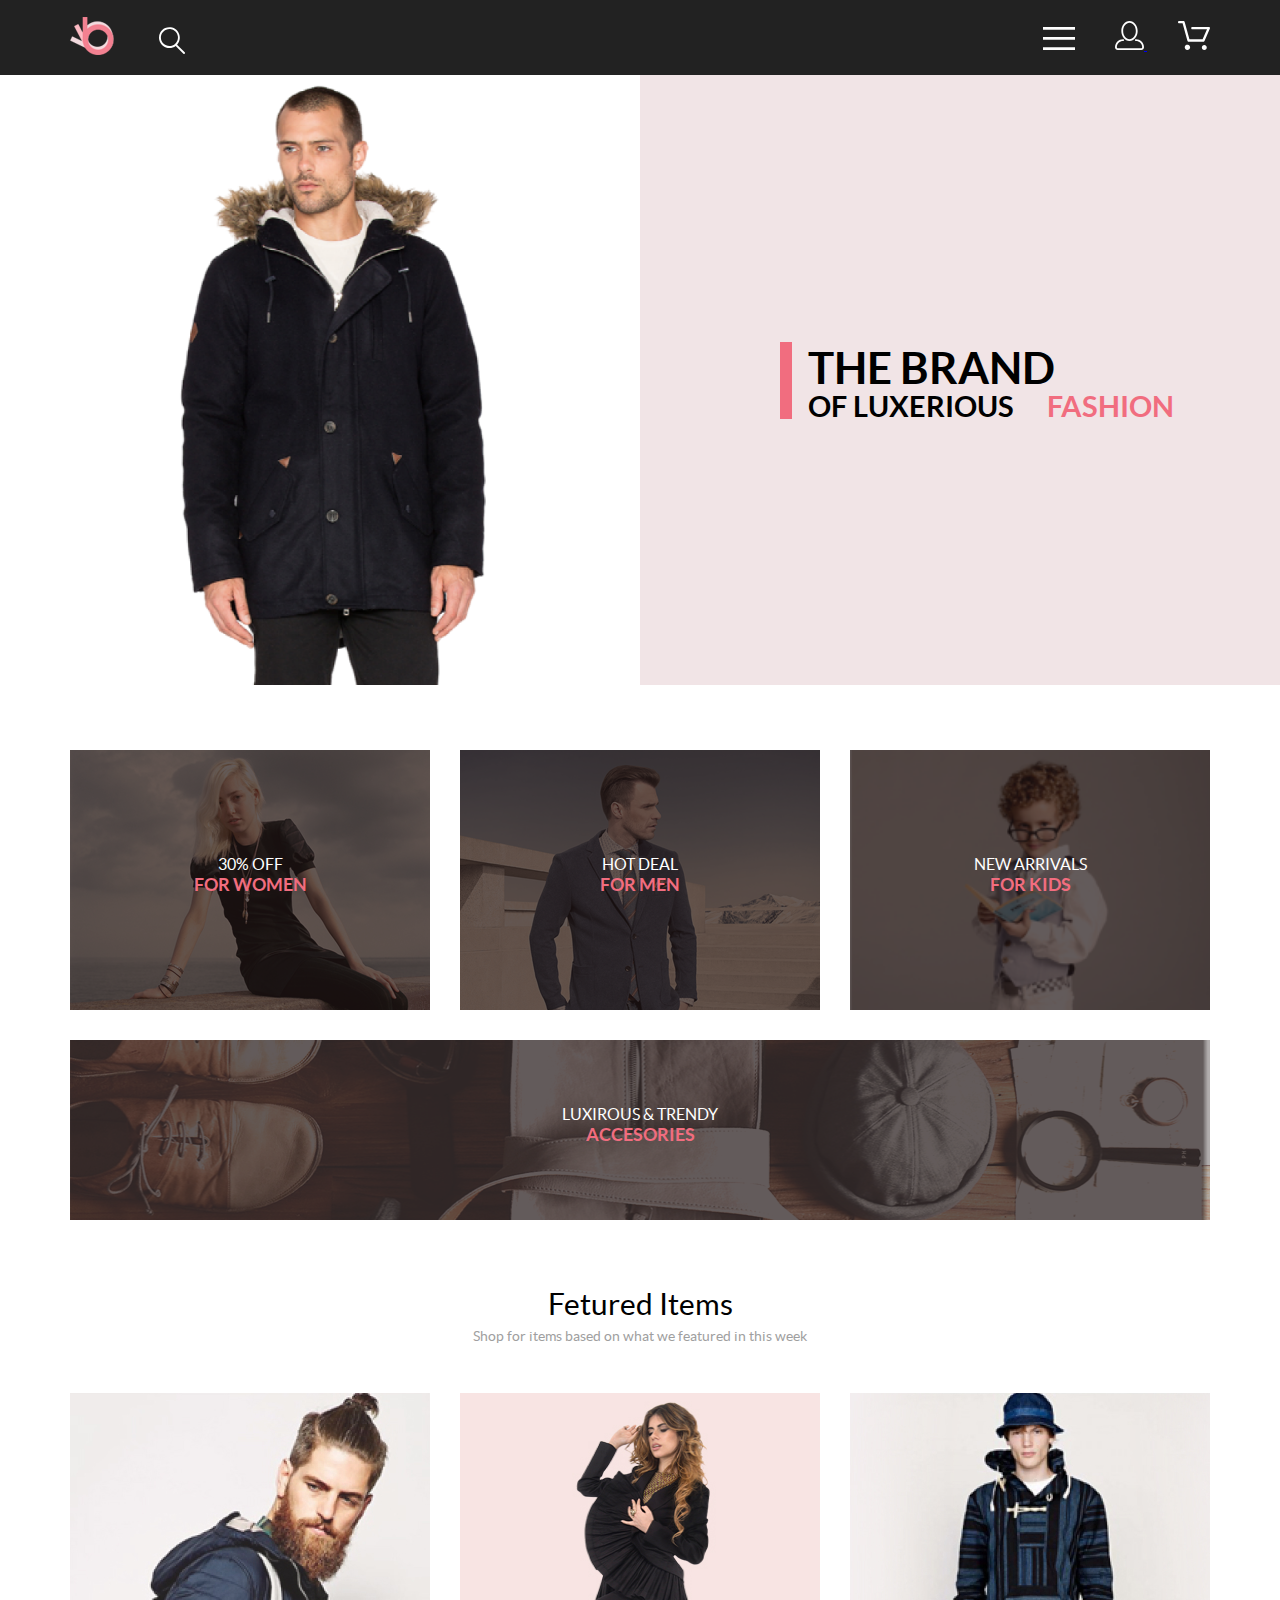
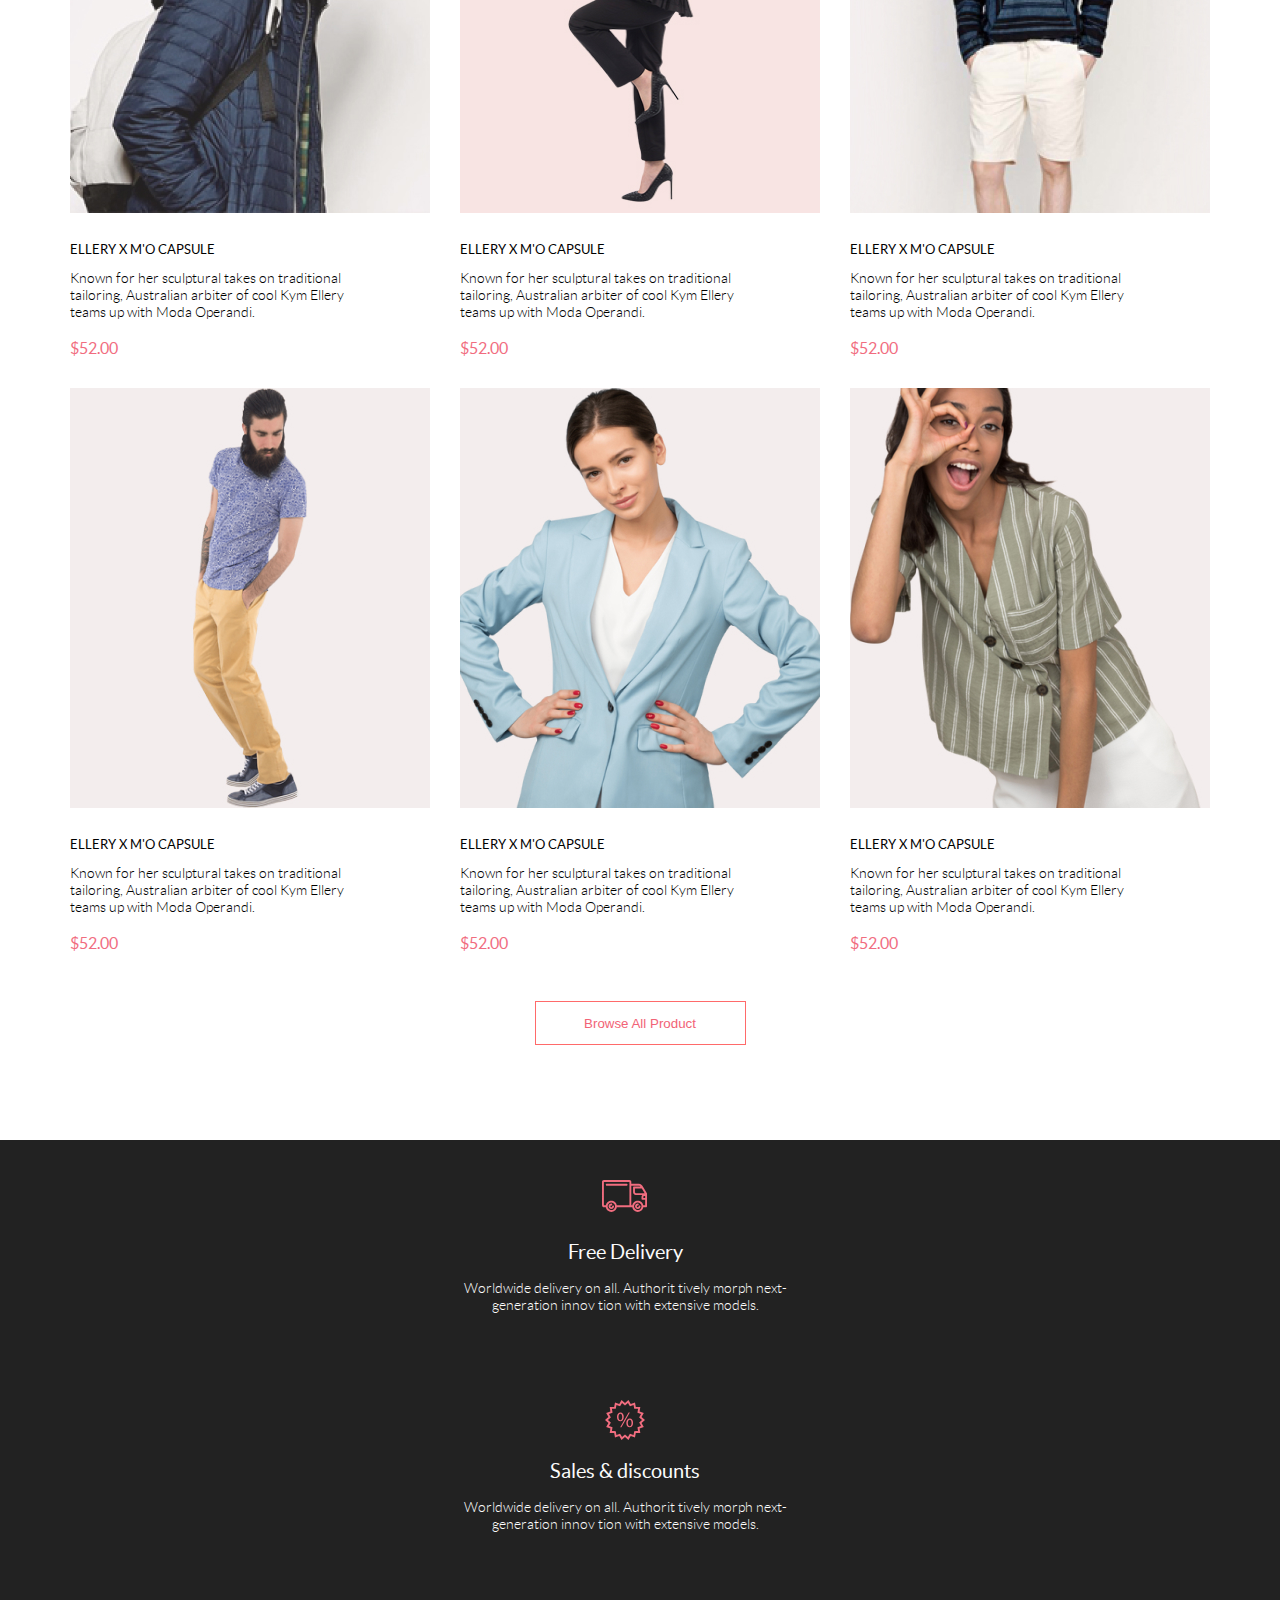
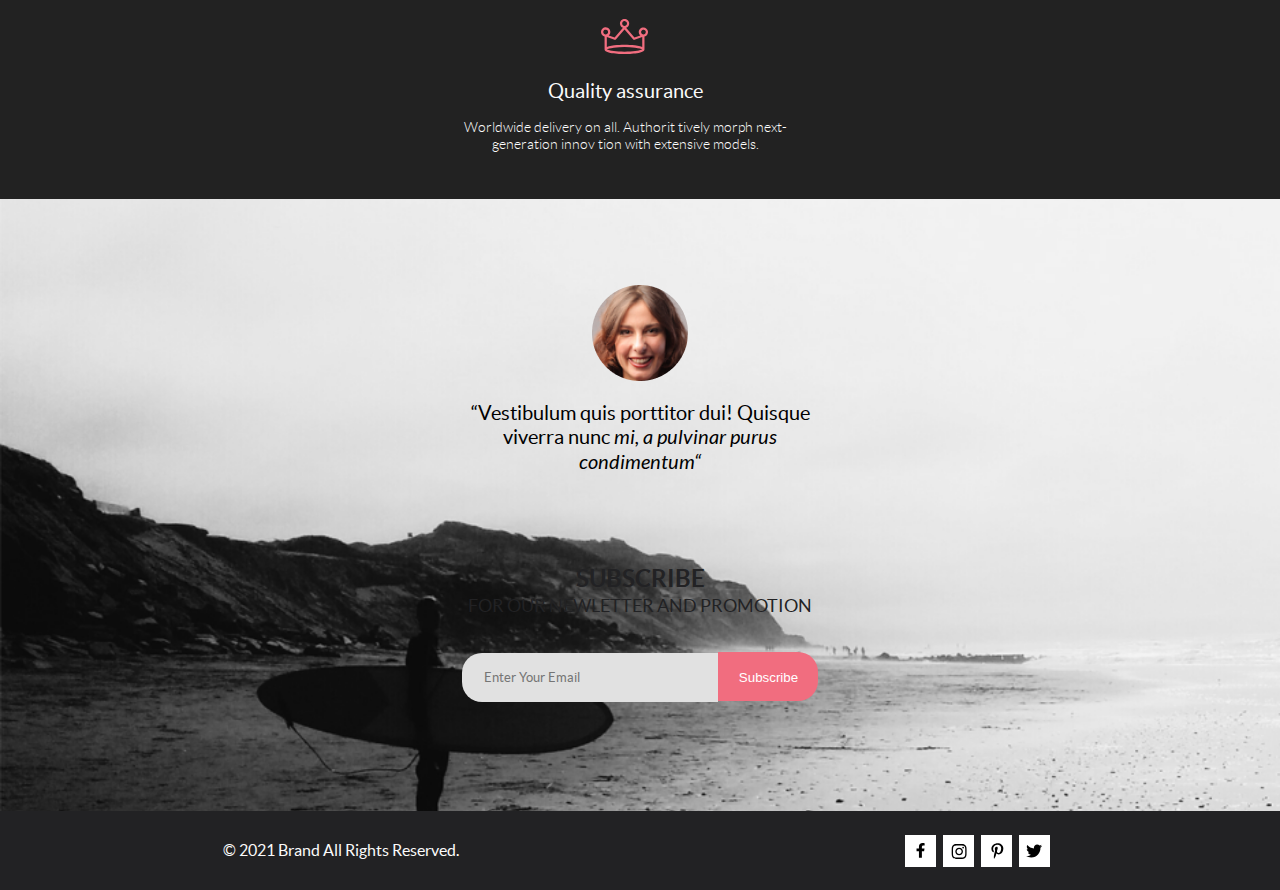
==== commit 70e884c4: "for lesson6 but technicly it's lesson5" ====
--- a/index.html
+++ b/index.html
@@ -6,103 +6,124 @@
 	<meta http-equiv="X-UA-Compatible" content="IE=edge">
 	<meta name="viewport" content="width=device-width, initial-scale=1.0">
 	<title>Shop</title>
-	<link rel="preconnect" href="https://fonts.googleapis.com">
+	<!-- <link rel="preconnect" href="https://fonts.googleapis.com">
 	<link rel="preconnect" href="https://fonts.gstatic.com" crossorigin>
-	<link href="https://fonts.googleapis.com/css2?family=Lato&display=swap" rel="stylesheet">
+	<link href="https://fonts.googleapis.com/css2?family=Lato&display=swap" rel="stylesheet"> -->
 	<link rel="stylesheet" href="./css/reset.css">
 	<link rel="stylesheet" href="./css/style.css">
 </head>
 
 <body class="page">
 	<header class="header">
-		<div class="container header__wrp">
-			<div class="header__wrp-controls">
-				<a href="./index.html"><img class="header__logo" src="./img/logo.svg" alt="logo"></a>
-				<svg class="controls" width="27" height="28" viewBox="0 0 27 28" xmlns="http://www.w3.org/2000/svg">
-					<path
-						d="M19.0596 17.6259C20.6713 15.8658 21.6282 13.6048 21.7698 11.2225C21.9113 8.84018 21.2288 6.48173 19.8369 4.54318C18.445 2.60463 16.4285 1.20404 14.126 0.576619C11.8234 -0.0508009 9.3751 0.13316 7.19217 1.09761C5.00923 2.06205 3.22463 3.74825 2.13804 5.87302C1.05145 7.9978 0.729054 10.4318 1.225 12.7661C1.72094 15.1005 3.00501 17.1932 4.86158 18.6927C6.71814 20.1922 9.03413 21.0072 11.4206 21.0009C13.673 21.004 15.8645 20.27 17.6606 18.9109L25.4086 26.7179C25.4941 26.807 25.5965 26.8781 25.7099 26.927C25.8232 26.9759 25.9452 27.0017 26.0686 27.0029C26.1923 27.0033 26.3148 26.9782 26.4283 26.9292C26.5419 26.8801 26.6441 26.8082 26.7286 26.7179C26.9025 26.537 26.9997 26.2958 26.9997 26.0449C26.9997 25.794 26.9025 25.5528 26.7286 25.3719L19.0596 17.6259ZM2.88662 10.5009C2.89946 8.81563 3.41094 7.17187 4.35659 5.77685C5.30224 4.38183 6.63972 3.29801 8.20044 2.662C9.76115 2.02599 11.4752 1.86627 13.1266 2.20298C14.7779 2.53969 16.2926 3.35775 17.4797 4.55404C18.6668 5.75033 19.4732 7.27129 19.7972 8.92519C20.1212 10.5791 19.9483 12.2919 19.3002 13.8476C18.6522 15.4034 17.5581 16.7325 16.1559 17.6674C14.7536 18.6023 13.1059 19.1011 11.4206 19.1009C9.14916 19.0901 6.97482 18.1784 5.37484 16.566C3.77486 14.9537 2.87998 12.7724 2.88662 10.5009Z" />
-				</svg>
+		<div class="container">
+			<div class="header__wrp">
+				<div class="header__wrp-controls-left">
+					<a href="./index.html"><img class="header__logo" src="./img/logo.svg" alt="logo"></a>
+					<svg class="controls" width="27" height="28" viewBox="0 0 27 28" xmlns="http://www.w3.org/2000/svg">
+						<path
+							d="M19.0596 17.6259C20.6713 15.8658 21.6282 13.6048 21.7698 11.2225C21.9113 8.84018 21.2288 6.48173 19.8369 4.54318C18.445 2.60463 16.4285 1.20404 14.126 0.576619C11.8234 -0.0508009 9.3751 0.13316 7.19217 1.09761C5.00923 2.06205 3.22463 3.74825 2.13804 5.87302C1.05145 7.9978 0.729054 10.4318 1.225 12.7661C1.72094 15.1005 3.00501 17.1932 4.86158 18.6927C6.71814 20.1922 9.03413 21.0072 11.4206 21.0009C13.673 21.004 15.8645 20.27 17.6606 18.9109L25.4086 26.7179C25.4941 26.807 25.5965 26.8781 25.7099 26.927C25.8232 26.9759 25.9452 27.0017 26.0686 27.0029C26.1923 27.0033 26.3148 26.9782 26.4283 26.9292C26.5419 26.8801 26.6441 26.8082 26.7286 26.7179C26.9025 26.537 26.9997 26.2958 26.9997 26.0449C26.9997 25.794 26.9025 25.5528 26.7286 25.3719L19.0596 17.6259ZM2.88662 10.5009C2.89946 8.81563 3.41094 7.17187 4.35659 5.77685C5.30224 4.38183 6.63972 3.29801 8.20044 2.662C9.76115 2.02599 11.4752 1.86627 13.1266 2.20298C14.7779 2.53969 16.2926 3.35775 17.4797 4.55404C18.6668 5.75033 19.4732 7.27129 19.7972 8.92519C20.1212 10.5791 19.9483 12.2919 19.3002 13.8476C18.6522 15.4034 17.5581 16.7325 16.1559 17.6674C14.7536 18.6023 13.1059 19.1011 11.4206 19.1009C9.14916 19.0901 6.97482 18.1784 5.37484 16.566C3.77486 14.9537 2.87998 12.7724 2.88662 10.5009Z" />
+					</svg>
+				</div>
+				<div class="header__wrp-controls-right">
+					<button class="header__menu-button" type="button" id="lines">
+						<svg class="controls" width="32" height="23" viewBox="0 0 32 23"
+							xmlns="http://www.w3.org/2000/svg">
+							<path d="M0 23V20.31H32V23H0ZM0 12.76V10.07H32V12.76H0ZM0 2.69V0H32V2.69H0Z" />
+						</svg>
+					</button>
+					<a class="header__link" href="./registration.html">
+						<svg class="controls" width="29" height="29" viewBox="0 0 29 29"
+							xmlns="http://www.w3.org/2000/svg">
+							<path
+								d="M14.5 19.937C19 19.937 22.656 15.464 22.656 9.968C22.656 4.472 19 0 14.5 0C13.3631 0.0217413 12.2463 0.303398 11.2351 0.823397C10.2239 1.34339 9.34507 2.08794 8.66602 3C7.12663 4.99573 6.30819 7.45381 6.34399 9.974C6.34399 15.465 10 19.937 14.5 19.937ZM14.5 1.813C18 1.813 20.844 5.472 20.844 9.969C20.844 14.466 17.998 18.125 14.5 18.125C11.002 18.125 8.15603 14.465 8.15503 9.969C8.15403 5.473 11 1.813 14.5 1.813ZM20.844 18.125C20.6036 18.125 20.373 18.2205 20.203 18.3905C20.033 18.5605 19.9375 18.7911 19.9375 19.0315C19.9375 19.2719 20.033 19.5025 20.203 19.6725C20.373 19.8425 20.6036 19.938 20.844 19.938C22.526 19.9399 24.1386 20.6088 25.3279 21.7982C26.5172 22.9875 27.1861 24.6 27.188 26.282C27.1875 26.5221 27.0918 26.7523 26.922 26.9221C26.7522 27.0918 26.5221 27.1875 26.282 27.188H2.71997C2.47985 27.1875 2.24975 27.0918 2.07996 26.9221C1.91016 26.7523 1.81449 26.5221 1.81396 26.282C1.81608 24.6001 2.48517 22.9877 3.67444 21.7985C4.86371 20.6092 6.47608 19.9401 8.15796 19.938C8.39824 19.938 8.62868 19.8425 8.79858 19.6726C8.96849 19.5027 9.06396 19.2723 9.06396 19.032C9.06396 18.7917 8.96849 18.5613 8.79858 18.3914C8.62868 18.2215 8.39824 18.126 8.15796 18.126C5.99541 18.1279 3.92201 18.9875 2.39258 20.5164C0.863144 22.0453 0.00264777 24.1185 0 26.281C0.000794067 27.0019 0.287502 27.693 0.797241 28.2027C1.30698 28.7125 1.99811 28.9992 2.71899 29H26.282C27.0027 28.9989 27.6936 28.7121 28.2031 28.2024C28.7126 27.6927 28.9992 27.0017 29 26.281C28.9974 24.1187 28.1372 22.0457 26.6083 20.5168C25.0793 18.9878 23.0063 18.1276 20.844 18.125Z" />
+						</svg>
+					</a>
+					<a class="header__link" href="#">
+						<svg class="controls" width="32" height="29" viewBox="0 0 32 29"
+							xmlns="http://www.w3.org/2000/svg">
+							<path
+								d="M26.2009 29C25.5532 28.9738 24.9415 28.6948 24.4972 28.2227C24.0529 27.7506 23.8114 27.1232 23.8245 26.475C23.8376 25.8269 24.1043 25.2097 24.5673 24.7559C25.0303 24.3022 25.6527 24.048 26.301 24.048C26.9493 24.048 27.5717 24.3022 28.0347 24.7559C28.4977 25.2097 28.7644 25.8269 28.7775 26.475C28.7906 27.1232 28.549 27.7506 28.1047 28.2227C27.6604 28.6948 27.0488 28.9738 26.401 29H26.2009ZM6.75293 26.32C6.75293 25.79 6.91011 25.2718 7.20459 24.8311C7.49907 24.3904 7.91764 24.0469 8.40735 23.844C8.89705 23.6412 9.43594 23.5881 9.95581 23.6915C10.4757 23.7949 10.9532 24.0502 11.328 24.425C11.7028 24.7998 11.9581 25.2773 12.0615 25.7972C12.1649 26.317 12.1118 26.8559 11.9089 27.3456C11.7061 27.8353 11.3626 28.2539 10.9219 28.5483C10.4812 28.8428 9.96304 29 9.43298 29C9.08087 29.0003 8.73212 28.9311 8.40674 28.7966C8.08136 28.662 7.78569 28.4646 7.53662 28.2158C7.28755 27.9669 7.09001 27.6713 6.9552 27.3461C6.82039 27.0208 6.75098 26.6721 6.75098 26.32H6.75293ZM10.553 20.686C10.2935 20.6868 10.0409 20.6024 9.83411 20.4457C9.62727 20.2891 9.47758 20.0689 9.40796 19.819L4.57495 2.36401H1.18201C0.868521 2.36401 0.567859 2.23947 0.346191 2.01781C0.124523 1.79614 0 1.49549 0 1.18201C0 0.868519 0.124523 0.567873 0.346191 0.346205C0.567859 0.124537 0.868521 5.81268e-06 1.18201 5.81268e-06H5.46301C5.7225 -0.00080736 5.97504 0.0837201 6.18176 0.240568C6.38848 0.397416 6.53784 0.617884 6.60693 0.868006L11.4399 18.323H24.6179L29.001 8.27501H14.401C14.2428 8.27961 14.0854 8.25242 13.9379 8.19507C13.7904 8.13771 13.6559 8.05134 13.5424 7.94108C13.4288 7.83082 13.3386 7.69891 13.277 7.55315C13.2154 7.40739 13.1836 7.25075 13.1836 7.0925C13.1836 6.93426 13.2154 6.77762 13.277 6.63186C13.3386 6.4861 13.4288 6.35419 13.5424 6.24393C13.6559 6.13367 13.7904 6.0473 13.9379 5.98994C14.0854 5.93259 14.2428 5.90541 14.401 5.91001H30.814C31.0097 5.90996 31.2022 5.95866 31.3744 6.05172C31.5465 6.14478 31.6928 6.27926 31.7999 6.44301C31.9078 6.60729 31.9734 6.79569 31.9908 6.99145C32.0083 7.18721 31.9771 7.38424 31.9 7.565L26.495 19.977C26.4026 20.1876 26.251 20.3668 26.0585 20.4927C25.866 20.6186 25.641 20.6858 25.411 20.686H10.553Z" />
+						</svg>
+					</a>
+				</div>
+				<nav class="header__nav" id="menu">
+					<h2 class="header__nav-title">menu</h2>
+					<ul class="header__menu-list">
+						<li class="header__menu-item menu-item">
+							<h3 class="menu-item__title">man</h3>
+							<ul class="menu-item__sub-list">
+								<li class="menu-item__sub-item">Accessories</li>
+								<li class="menu-item__sub-item">Bags</li>
+								<li class="menu-item__sub-item">Denim</li>
+								<li class="menu-item__sub-item">T-Shirts</li>
+							</ul>
+						</li>
+						<li class="header__menu-item menu-item">
+							<h3 class="menu-item__title">woman</h3>
+							<ul class="menu-item__sub-list">
+								<li class="menu-item__sub-item">Accessories</li>
+								<li class="menu-item__sub-item">Jackets & Coats</li>
+								<li class="menu-item__sub-item">Polos</li>
+								<li class="menu-item__sub-item">T-Shirts</li>
+								<li class="menu-item__sub-item">Shirts</li>
+							</ul>
+						</li>
+						<li class="header__menu-item menu-item">
+							<h3 class="menu-item__title">kids</h3>
+							<ul class="menu-item__sub-list">
+								<li class="menu-item__sub-item">Accessories</li>
+								<li class="menu-item__sub-item">Jackets & Coats</li>
+								<li class="menu-item__sub-item">Polos</li>
+								<li class="menu-item__sub-item">T-Shirts</li>
+								<li class="menu-item__sub-item">Shirts</li>
+								<li class="menu-item__sub-item">Bags</li>
+							</ul>
+						</li>
+					</ul>
+				</nav>
 			</div>
-			<div class="header__wrp-controls">
-				<button class="header__menu-button" type="button" id="lines">
-					<svg class="controls" width="32" height="23" viewBox="0 0 32 23" xmlns="http://www.w3.org/2000/svg">
-						<path d="M0 23V20.31H32V23H0ZM0 12.76V10.07H32V12.76H0ZM0 2.69V0H32V2.69H0Z" />
-					</svg>
-				</button>
-				<a class="header__link" href="./registration.html">
-					<svg class="controls" width="29" height="29" viewBox="0 0 29 29" xmlns="http://www.w3.org/2000/svg">
-						<path
-							d="M14.5 19.937C19 19.937 22.656 15.464 22.656 9.968C22.656 4.472 19 0 14.5 0C13.3631 0.0217413 12.2463 0.303398 11.2351 0.823397C10.2239 1.34339 9.34507 2.08794 8.66602 3C7.12663 4.99573 6.30819 7.45381 6.34399 9.974C6.34399 15.465 10 19.937 14.5 19.937ZM14.5 1.813C18 1.813 20.844 5.472 20.844 9.969C20.844 14.466 17.998 18.125 14.5 18.125C11.002 18.125 8.15603 14.465 8.15503 9.969C8.15403 5.473 11 1.813 14.5 1.813ZM20.844 18.125C20.6036 18.125 20.373 18.2205 20.203 18.3905C20.033 18.5605 19.9375 18.7911 19.9375 19.0315C19.9375 19.2719 20.033 19.5025 20.203 19.6725C20.373 19.8425 20.6036 19.938 20.844 19.938C22.526 19.9399 24.1386 20.6088 25.3279 21.7982C26.5172 22.9875 27.1861 24.6 27.188 26.282C27.1875 26.5221 27.0918 26.7523 26.922 26.9221C26.7522 27.0918 26.5221 27.1875 26.282 27.188H2.71997C2.47985 27.1875 2.24975 27.0918 2.07996 26.9221C1.91016 26.7523 1.81449 26.5221 1.81396 26.282C1.81608 24.6001 2.48517 22.9877 3.67444 21.7985C4.86371 20.6092 6.47608 19.9401 8.15796 19.938C8.39824 19.938 8.62868 19.8425 8.79858 19.6726C8.96849 19.5027 9.06396 19.2723 9.06396 19.032C9.06396 18.7917 8.96849 18.5613 8.79858 18.3914C8.62868 18.2215 8.39824 18.126 8.15796 18.126C5.99541 18.1279 3.92201 18.9875 2.39258 20.5164C0.863144 22.0453 0.00264777 24.1185 0 26.281C0.000794067 27.0019 0.287502 27.693 0.797241 28.2027C1.30698 28.7125 1.99811 28.9992 2.71899 29H26.282C27.0027 28.9989 27.6936 28.7121 28.2031 28.2024C28.7126 27.6927 28.9992 27.0017 29 26.281C28.9974 24.1187 28.1372 22.0457 26.6083 20.5168C25.0793 18.9878 23.0063 18.1276 20.844 18.125Z" />
-					</svg>
-				</a>
-				<a class="header__link" href="#">
-					<svg class="controls" width="32" height="29" viewBox="0 0 32 29" xmlns="http://www.w3.org/2000/svg">
-						<path
-							d="M26.2009 29C25.5532 28.9738 24.9415 28.6948 24.4972 28.2227C24.0529 27.7506 23.8114 27.1232 23.8245 26.475C23.8376 25.8269 24.1043 25.2097 24.5673 24.7559C25.0303 24.3022 25.6527 24.048 26.301 24.048C26.9493 24.048 27.5717 24.3022 28.0347 24.7559C28.4977 25.2097 28.7644 25.8269 28.7775 26.475C28.7906 27.1232 28.549 27.7506 28.1047 28.2227C27.6604 28.6948 27.0488 28.9738 26.401 29H26.2009ZM6.75293 26.32C6.75293 25.79 6.91011 25.2718 7.20459 24.8311C7.49907 24.3904 7.91764 24.0469 8.40735 23.844C8.89705 23.6412 9.43594 23.5881 9.95581 23.6915C10.4757 23.7949 10.9532 24.0502 11.328 24.425C11.7028 24.7998 11.9581 25.2773 12.0615 25.7972C12.1649 26.317 12.1118 26.8559 11.9089 27.3456C11.7061 27.8353 11.3626 28.2539 10.9219 28.5483C10.4812 28.8428 9.96304 29 9.43298 29C9.08087 29.0003 8.73212 28.9311 8.40674 28.7966C8.08136 28.662 7.78569 28.4646 7.53662 28.2158C7.28755 27.9669 7.09001 27.6713 6.9552 27.3461C6.82039 27.0208 6.75098 26.6721 6.75098 26.32H6.75293ZM10.553 20.686C10.2935 20.6868 10.0409 20.6024 9.83411 20.4457C9.62727 20.2891 9.47758 20.0689 9.40796 19.819L4.57495 2.36401H1.18201C0.868521 2.36401 0.567859 2.23947 0.346191 2.01781C0.124523 1.79614 0 1.49549 0 1.18201C0 0.868519 0.124523 0.567873 0.346191 0.346205C0.567859 0.124537 0.868521 5.81268e-06 1.18201 5.81268e-06H5.46301C5.7225 -0.00080736 5.97504 0.0837201 6.18176 0.240568C6.38848 0.397416 6.53784 0.617884 6.60693 0.868006L11.4399 18.323H24.6179L29.001 8.27501H14.401C14.2428 8.27961 14.0854 8.25242 13.9379 8.19507C13.7904 8.13771 13.6559 8.05134 13.5424 7.94108C13.4288 7.83082 13.3386 7.69891 13.277 7.55315C13.2154 7.40739 13.1836 7.25075 13.1836 7.0925C13.1836 6.93426 13.2154 6.77762 13.277 6.63186C13.3386 6.4861 13.4288 6.35419 13.5424 6.24393C13.6559 6.13367 13.7904 6.0473 13.9379 5.98994C14.0854 5.93259 14.2428 5.90541 14.401 5.91001H30.814C31.0097 5.90996 31.2022 5.95866 31.3744 6.05172C31.5465 6.14478 31.6928 6.27926 31.7999 6.44301C31.9078 6.60729 31.9734 6.79569 31.9908 6.99145C32.0083 7.18721 31.9771 7.38424 31.9 7.565L26.495 19.977C26.4026 20.1876 26.251 20.3668 26.0585 20.4927C25.866 20.6186 25.641 20.6858 25.411 20.686H10.553Z" />
-					</svg>
-				</a>
-			</div>
-			<nav class="header__nav" id="menu">
-				<h2 class="header__nav-title">menu</h2>
-				<ul class="header__menu-list">
-					<li class="header__menu-item menu-item">
-						<h3 class="menu-item__title">man</h3>
-						<ul class="menu-item__sub-list">
-							<li class="menu-item__sub-item">Accessories</li>
-							<li class="menu-item__sub-item">Bags</li>
-							<li class="menu-item__sub-item">Denim</li>
-							<li class="menu-item__sub-item">T-Shirts</li>
-						</ul>
-					</li>
-					<li class="header__menu-item menu-item">
-						<h3 class="menu-item__title">woman</h3>
-						<ul class="menu-item__sub-list">
-							<li class="menu-item__sub-item">Accessories</li>
-							<li class="menu-item__sub-item">Jackets & Coats</li>
-							<li class="menu-item__sub-item">Polos</li>
-							<li class="menu-item__sub-item">T-Shirts</li>
-							<li class="menu-item__sub-item">Shirts</li>
-						</ul>
-					</li>
-					<li class="header__menu-item menu-item">
-						<h3 class="menu-item__title">kids</h3>
-						<ul class="menu-item__sub-list">
-							<li class="menu-item__sub-item">Accessories</li>
-							<li class="menu-item__sub-item">Jackets & Coats</li>
-							<li class="menu-item__sub-item">Polos</li>
-							<li class="menu-item__sub-item">T-Shirts</li>
-							<li class="menu-item__sub-item">Shirts</li>
-							<li class="menu-item__sub-item">Bags</li>
-						</ul>
-					</li>
-				</ul>
-			</nav>
 		</div>
 	</header>
 	<main>
 		<section class="brand">
 			<img class="brand__img" src="./img/man.png" alt="man">
 			<div class="brand__wrp">
-				<h1 class="brand__title"> the brand
-					<span class="brand__sub-title"> of luxerious
+				<div class="brand__wrp-text">
+					<h1 class="brand__title"> the brand </h1>
+					<h3 class="brand__sub-title"> of luxerious&emsp;
 						<span class="brand__sub-title-pink">fashion</span>
-					</span>
-				</h1>
+					</h3>
+				</div>
 			</div>
 		</section>
-		<section class="sales">
+		<section class="sales container">
 			<ul class="sales__list">
 				<li class="sales__item">
-					<img class="sales__img img-women" src="./img/for_women.png" alt="for-women">
+					<a href="#" class="sales__item-women" data-filetype="image">
+						<h2 class="sales__item-proposal">30% OFF <br> <span class="sales__item-for">FOR
+								WOMEN</span>
+						</h2>
+					</a>
 				</li>
 				<li class="sales__item">
-					<img class="sales__img img-men" src="./img/for_men.png" alt="for-men">
+					<a href="#" class="sales__item-men" data-filetype="image">
+						<h2 class="sales__item-proposal">HOT DEAL<br> <span class="sales__item-for">FOR MEN</span>
+						</h2>
+					</a>
 				</li>
 				<li class="sales__item">
-					<img class="sales__img img-kids" src="./img/for_kids.png" alt="for-kids">
+					<a href="#" class="sales__item-kids" data-filetype="image">
+						<h2 class="sales__item-proposal">NEW ARRIVALS<br><span class="sales__item-for">FOR
+								KIDS</span>
+						</h2>
+					</a>
 				</li>
 				<li class="sales__item">
-					<img class="sales__img img-accesories" src="./img/accesories.png" alt="for-kids">
+					<a href="#" class="sales__item-accesories" data-filetype="image">
+						<h2 class="sales__item-proposal" id="sales__item-lux">LUXIROUS & TRENDY<br><span
+								class="sales__item-for">ACCESORIES</span>
+						</h2>
+					</a>
 				</li>
 			</ul>
 		</section>
--- a/css/style.css
+++ b/css/style.css
@@ -132,6 +132,30 @@
   border-spacing: 0;
 }
 
+@font-face {
+  font-family: "Lato";
+  font-style: normal;
+  font-weight: 700;
+  src: url("../fonts/lato-bold.woff2") format("woff2"), url("../fonts/lato-bold.woff") format("woff");
+}
+@font-face {
+  font-family: "Lato";
+  font-style: normal;
+  font-weight: 400;
+  src: url("../fonts/lato-regular.woff2") format("woff2"), url("../fonts/lato-regular.woff") format("woff");
+}
+@font-face {
+  font-family: "Lato";
+  font-style: italic;
+  font-weight: 400;
+  src: url("../fonts/lato-italic.woff2") format("woff2"), url("../fonts/lato-italic.woff") format("woff");
+}
+@font-face {
+  font-family: "Lato";
+  font-style: normal;
+  font-weight: 300;
+  src: url("../fonts/lato-light.woff2") format("woff2"), url("../fonts/lato-light.woff") format("woff");
+}
 .page {
   font-family: "Lato";
   font-size: 14px;
@@ -140,7 +164,7 @@
 }
 
 .container {
-  width: 1140px;
+  max-width: 1140px;
   margin: 0 auto;
 }
 
@@ -160,39 +184,49 @@
 .header {
   background-color: #222222;
 }
-.header .header__wrp {
+
+.header__wrp {
   display: flex;
   justify-content: space-between;
   min-height: 75px;
   align-items: center;
+}
+
+.header__wrp-controls-right {
   position: relative;
 }
-.header .header__logo {
+
+.header__logo {
   margin: 0 41px 0 0;
 }
-.header .header__link {
+
+.header__link {
   margin: 0 0 0 31px;
 }
-.header .header__menu-button {
+
+.header__menu-button {
   border: none;
   background-color: transparent;
 }
-.header .controls {
+
+.controls {
   fill: #fff;
 }
-.header .controls:hover {
+
+.controls:hover {
   fill: #F16D7F;
 }
-.header .header__nav {
+
+.header__nav {
   position: absolute;
   background-color: #fff;
   padding-left: 34px;
-  right: 0;
-  bottom: -505px;
+  right: -232px;
+  top: 75px;
   display: none;
   z-index: 2;
 }
-.header .header__nav--show {
+.header__nav--show {
   display: block;
 }
 
@@ -206,17 +240,51 @@
   padding-bottom: 24px;
 }
 
+@media (max-width: 767px) {
+  .header .header__link {
+    display: none;
+  }
+}
 .brand {
   display: flex;
   margin-bottom: 65px;
 }
 .brand__wrp {
+  display: flex;
+  justify-content: center;
+  flex-wrap: wrap;
+  align-items: center;
   background-color: #F1E4E6;
   flex-grow: 1;
-  padding: 0 0 0 92px;
-  display: flex;
-  justify-content: center;
-  align-items: center;
+}
+@media (max-width: 1599px) {
+  .brand__wrp {
+    padding: 0 0 0 68px;
+  }
+}
+@media (max-width: 767px) {
+  .brand__wrp {
+    min-height: 363px;
+    padding: 0 0 0 83px;
+  }
+}
+.brand__wrp-text {
+  border-left: 12px solid #F16D7F;
+  margin: 0 35px 0 0;
+  padding: 0 0 0 16px;
+}
+.brand__img {
+  width: 50%;
+}
+@media (max-width: 1599px) {
+  .brand__img {
+    height: auto;
+  }
+}
+@media (max-width: 767px) {
+  .brand__img {
+    display: none;
+  }
 }
 .brand__title {
   font-size: 48px;
@@ -226,20 +294,44 @@
   text-transform: uppercase;
   position: relative;
 }
-.brand__title::before {
-  height: 92px;
-  width: 12px;
-  background-color: #F16D7F;
-  content: " ";
-  position: absolute;
-  left: -32px;
+@media (max-width: 1599px) {
+  .brand__title {
+    font-size: 44px;
+    line-height: 53px;
+    font-weight: 900;
+    font-style: normal;
+  }
+}
+@media (max-width: 767px) {
+  .brand__title {
+    font-size: 38px;
+    line-height: 46px;
+    font-weight: 900;
+    font-style: normal;
+  }
 }
 .brand__sub-title {
-  display: flex;
+  text-transform: uppercase;
   font-size: 32px;
   line-height: 38px;
   font-weight: 700;
   font-style: normal;
+}
+@media (max-width: 1599px) {
+  .brand__sub-title {
+    font-size: 29px;
+    line-height: 24px;
+    font-weight: 700;
+    font-style: normal;
+  }
+}
+@media (max-width: 767px) {
+  .brand__sub-title {
+    font-size: 38px;
+    line-height: 46px;
+    font-weight: 900;
+    font-style: normal;
+  }
 }
 .brand__sub-title-pink {
   font-size: 32px;
@@ -247,7 +339,22 @@
   font-weight: 700;
   font-style: normal;
   color: #F16D7F;
-  margin-left: 7px;
+}
+@media (max-width: 1599px) {
+  .brand__sub-title-pink {
+    font-size: 29px;
+    line-height: 24px;
+    font-weight: 700;
+    font-style: normal;
+  }
+}
+@media (max-width: 767px) {
+  .brand__sub-title-pink {
+    font-size: 38px;
+    line-height: 46px;
+    font-weight: 900;
+    font-style: normal;
+  }
 }
 
 .products {
@@ -270,12 +377,14 @@
   text-align: center;
   font-weight: 400;
   color: #9F9F9F;
+  padding-bottom: 48px;
 }
 
 .products__list {
   display: flex;
   flex-wrap: wrap;
   justify-content: center;
+  gap: 30px;
 }
 
 .product__wrapper {
@@ -319,11 +428,6 @@
   display: block;
 }
 
-.products__item {
-  padding: 30px;
-  box-sizing: border-box;
-}
-
 .products__caption {
   padding: 25px 0 12px 0;
   font-size: 13px;
@@ -364,17 +468,64 @@
 
 .sales__list {
   display: flex;
+  flex-wrap: wrap;
   justify-content: center;
-  align-items: center;
-  flex-wrap: wrap;
-}
-
-.sales__img {
-  padding: 30px;
-}
-
-.img-accesories {
-  align-self: flex-end;
+  gap: 30px;
+}
+
+.sales__item {
+  flex-basis: 360px;
+  height: 260px;
+}
+
+.sales__item-women,
+.sales__item-men,
+.sales__item-kids,
+.sales__item-accesories {
+  text-decoration: none;
+}
+
+.sales__item:first-child {
+  background-image: url(../img/dark.png), url(../img/for_women.png);
+  background-size: cover;
+}
+
+.sales__item:nth-child(2) {
+  background-image: url(../img/dark.png), url(../img/for_men.png);
+  background-size: cover;
+}
+
+.sales__item:nth-child(3) {
+  background-image: url(../img/dark.png), url(../img/for-kids.png);
+  background-size: cover;
+}
+
+.sales__item:last-child {
+  flex-basis: 1140px;
+  height: 180px;
+  background-image: url(../img/dark.png), url(../img/accesories.png);
+  background-size: cover;
+}
+
+.sales__item-proposal {
+  font-size: 16px;
+  font-weight: 400;
+  line-height: 19px;
+  text-align: center;
+  color: white;
+  padding-top: 105px;
+}
+
+#sales__item-lux {
+  padding-top: 65px;
+}
+
+.sales__item-for {
+  font-size: 18px;
+  font-weight: 900;
+  line-height: 22px;
+  text-align: center;
+  color: #F16D7F;
 }
 
 .icons__list {
@@ -382,6 +533,7 @@
   justify-content: center;
   align-items: center;
   flex-grow: 1;
+  flex-wrap: wrap;
   background-color: #222222;
 }
 .icons__list .icons__items {
@@ -401,6 +553,22 @@
   text-align: center;
   color: #FBFBFB;
   padding-bottom: 104px;
+}
+@media (max-width: 1599px) {
+  .icons__list {
+    display: flex;
+    flex-direction: column;
+    align-items: center;
+  }
+  .icons__list .icons__text {
+    padding-bottom: 46px;
+  }
+  .icons__list .icons__img {
+    padding-top: 0;
+  }
+  .icons__list .icons__img:first-child {
+    padding-top: 40px;
+  }
 }
 
 .icons__img {
@@ -428,6 +596,7 @@
   display: flex;
   justify-content: space-around;
   flex-grow: 1;
+  flex-wrap: wrap;
 }
 .footer__list .footer__img {
   display: block;
@@ -435,6 +604,12 @@
   margin-right: auto;
   margin-top: 86px;
 }
+@media (max-width: 1599px) {
+  .footer__list {
+    flex-direction: column;
+    align-items: center;
+  }
+}
 
 .footer__text {
   font-size: 20px;
@@ -447,16 +622,33 @@
   margin-top: 20px;
   margin-bottom: 126px;
 }
+@media (max-width: 1599px) {
+  .footer__text {
+    margin-bottom: 0;
+  }
+}
+
+.footer__text-subtext {
+  font-size: 20px;
+  line-height: 24px;
+  font-weight: 400;
+  font-style: italic;
+}
 
 .footer__title {
   margin-top: 150px;
   font-size: 24px;
   line-height: 40px;
-  font-weight: 400;
+  font-weight: 700;
   font-style: normal;
   text-align: center;
   color: #222224;
   text-transform: uppercase;
+}
+@media (max-width: 1599px) {
+  .footer__title {
+    margin-top: 59px;
+  }
 }
 
 .footer__subtitle {
@@ -479,6 +671,12 @@
   box-sizing: border-box;
   padding-left: 22px;
   border: none;
+  font-family: inherit;
+}
+@media (max-width: 1599px) {
+  .footer__field {
+    margin-bottom: 109px;
+  }
 }
 
 .footer__btn {
@@ -501,6 +699,12 @@
   justify-content: space-around;
   flex-grow: 1;
 }
+@media (max-width: 767px) {
+  .contacts {
+    flex-direction: column;
+    align-items: center;
+  }
+}
 
 .contacts__rights {
   color: #FBFBFB;
@@ -511,9 +715,21 @@
   padding-top: 30px;
   padding-bottom: 30px;
 }
+@media (max-width: 767px) {
+  .contacts__rights {
+    order: 2;
+  }
+}
 
 .contacts__list {
   display: flex;
+  order: 1;
+}
+@media (max-width: 767px) {
+  .contacts__list {
+    padding-top: 43px;
+    box-sizing: border-box;
+  }
 }
 
 .contacts__block {
@@ -582,19 +798,49 @@
 
 .page-name {
   padding: 59px 0 60px 0;
+  display: flex;
+  justify-content: space-between;
 }
 .page-name__title {
   font-size: 24px;
   font-weight: 400;
   line-height: 29px;
   text-transform: uppercase;
-  color: var(--dark-pink);
+  color: #F16D7F;
+}
+@media (max-width: 767px) {
+  .page-name .page-name__title {
+    text-align: center;
+  }
+}
+
+.page-name__subtitle {
+  font-family: Lato;
+  font-size: 14px;
+  font-weight: 300;
+  line-height: 17px;
+  color: #636363;
+  text-transform: uppercase;
+}
+
+.page-name__text {
+  font-size: 14px;
+  font-weight: 700;
+  line-height: 17px;
+  color: #F16D7F;
+  text-transform: uppercase;
 }
 
 .box {
   display: flex;
   justify-content: space-between;
   margin-top: 64px;
+}
+@media (max-width: 767px) {
+  .box {
+    flex-direction: column;
+    align-items: center;
+  }
 }
 .box__form-title {
   font-size: 16px;
@@ -622,6 +868,7 @@
   margin-bottom: 21px;
   border: 1px solid #A4A4A4;
   padding-left: 16px;
+  font-family: inherit;
 }
 
 [type=text]:hover,
@@ -681,6 +928,12 @@
 .box__content {
   width: 652px;
 }
+@media (max-width: 1599px) {
+  .box__content {
+    padding-left: 22px;
+    padding-bottom: 100px;
+  }
+}
 .box__content-title {
   font-size: 24px;
   line-height: 29px;
@@ -708,4 +961,145 @@
 .box__content-img {
   display: block;
   margin-right: 23px;
+}
+
+.box__button-arrow {
+  padding-left: 20px;
+}
+
+.products {
+  display: flex;
+  flex-direction: column;
+  flex-grow: 1;
+  align-items: center;
+}
+.products .products__title {
+  margin-top: 66px;
+  margin-bottom: 6px;
+  text-align: center;
+  font-size: 30px;
+  line-height: 36px;
+  font-weight: 400;
+  font-style: normal;
+}
+
+.product__text {
+  text-align: center;
+  font-weight: 400;
+  color: #9F9F9F;
+  padding-bottom: 48px;
+}
+
+.products__list {
+  display: flex;
+  flex-wrap: wrap;
+  justify-content: center;
+  gap: 30px;
+}
+
+.product__wrapper {
+  position: relative;
+}
+
+.product__overlay {
+  width: 100%;
+  min-height: 420px;
+  background: rgba(0, 0, 0, 0.4);
+  position: absolute;
+  top: 0;
+}
+
+.product__add-button {
+  position: absolute;
+  top: 40%;
+  left: 50%;
+  transform: translate(-50%, -50%);
+  width: 138px;
+  height: 43px;
+  font-weight: 400;
+  text-align: center;
+  padding: 0 0 0 35px;
+  color: white;
+  background-color: transparent;
+  border: 1px solid #FFFFFF;
+  background-image: url(../img/cart.svg);
+  background-repeat: no-repeat;
+  background-position: 10px 6px;
+}
+
+.product__overlay,
+.product__add-button {
+  display: none;
+}
+
+.products__item:hover .product__add-button,
+.products__item:hover .product__overlay,
+.products__item:hover {
+  display: block;
+}
+
+.products__caption {
+  padding: 25px 0 12px 0;
+  font-size: 13px;
+  line-height: 16px;
+  font-weight: 400;
+  font-style: normal;
+  text-align: left;
+  text-transform: uppercase;
+}
+
+.products__desc {
+  width: 300px;
+  text-align: left;
+  padding-bottom: 18px;
+}
+
+.products__price {
+  color: #F16D7F;
+  font-size: 16px;
+  line-height: 19px;
+  font-weight: 400;
+  font-style: normal;
+  text-align: left;
+}
+
+.product__button {
+  margin: 48px 0 95px;
+  width: 211px;
+  padding: 14px 38px 13px;
+  border: 1px solid #FF6A6A;
+  color: #F26376;
+  background-color: white;
+}
+.product__button:hover {
+  background-color: #F16D7F;
+  color: white;
+}
+
+.main-carousel {
+  background-color: #F7F7F7;
+}
+
+.carousel-control-next:hover,
+.carousel-control-next:focus,
+.carousel-control-prev:hover,
+.carousel-control-prev:focus {
+  color: #2A2A2A;
+  text-decoration: none;
+  outline: 0;
+  opacity: 0.5;
+}
+
+.carousel-control-next-icon,
+.carousel-control-prev-icon {
+  background-color: #2A2A2A;
+}
+
+.carousel-control-next-icon:hover,
+.carousel-control-prev-icon:hover {
+  background-color: #F16D7F;
+}
+
+.ml-30 {
+  margin-left: 30%;
 }/*# sourceMappingURL=style.css.map */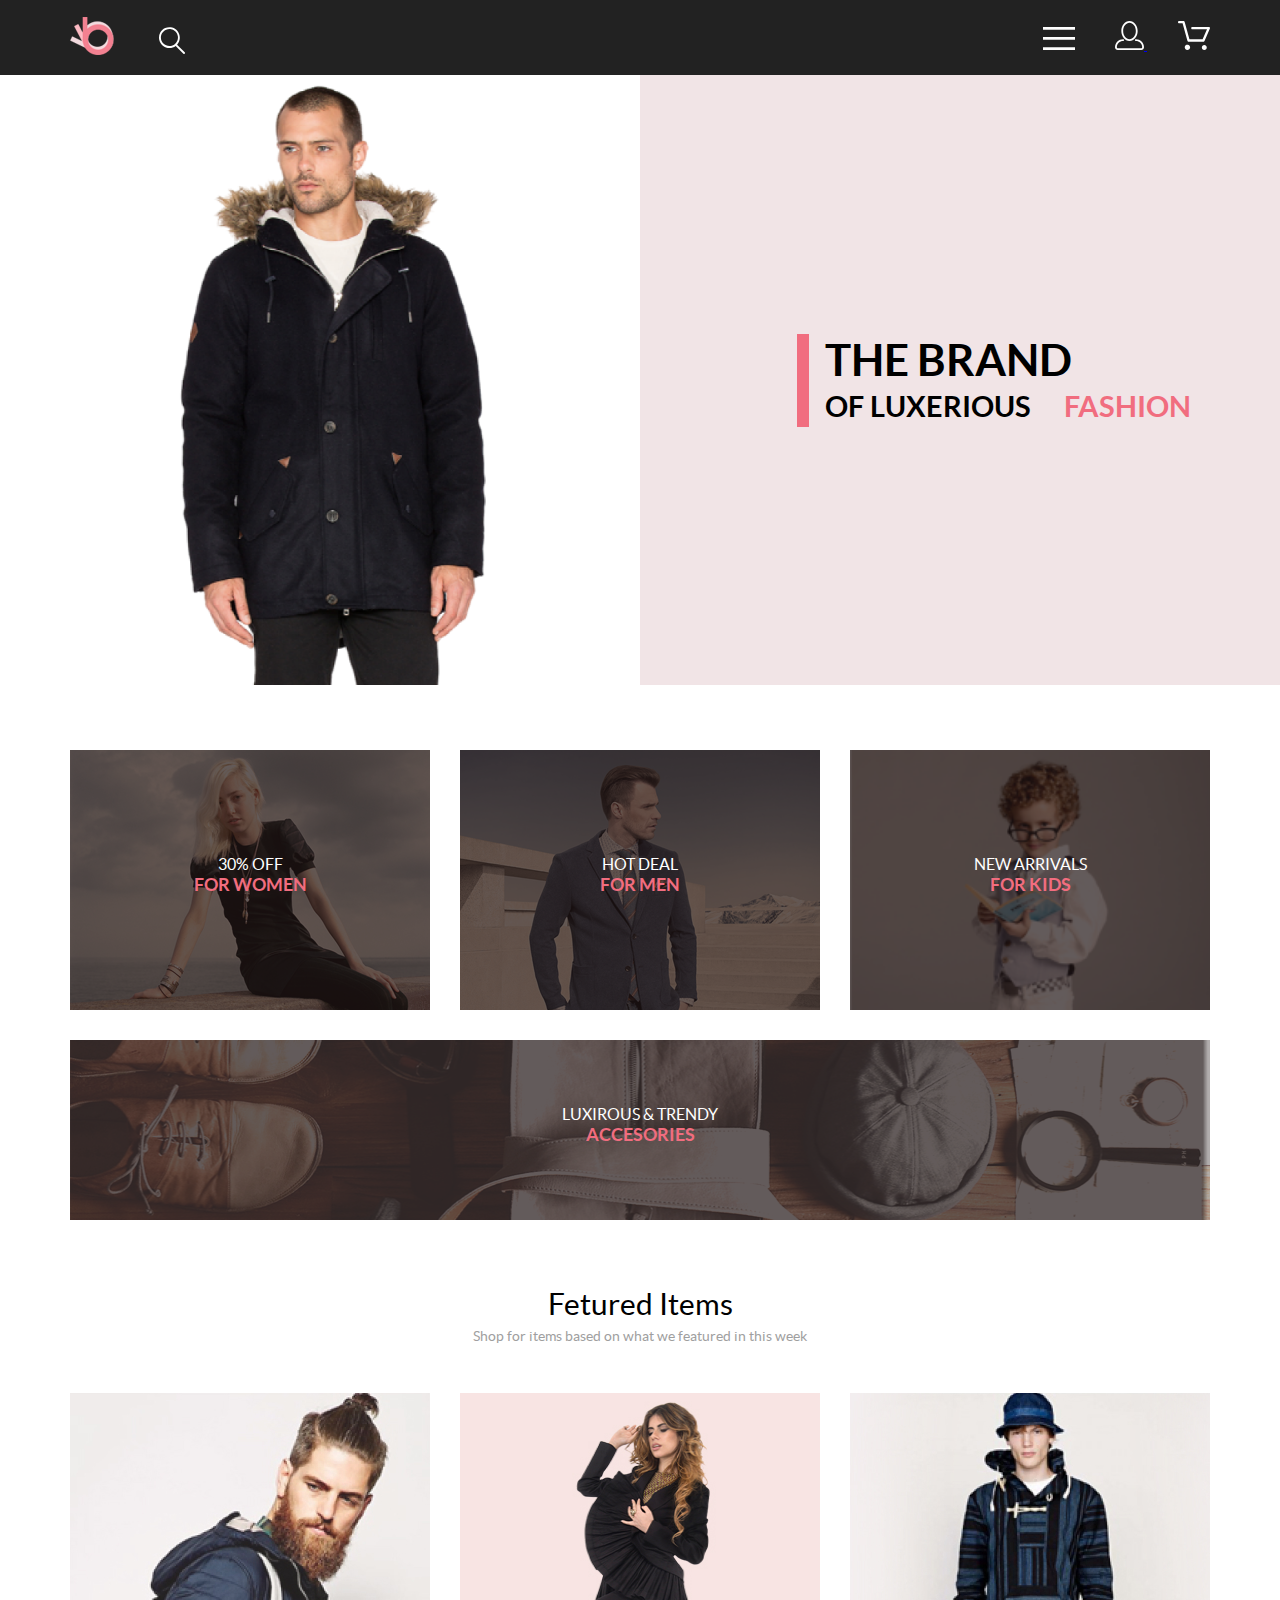
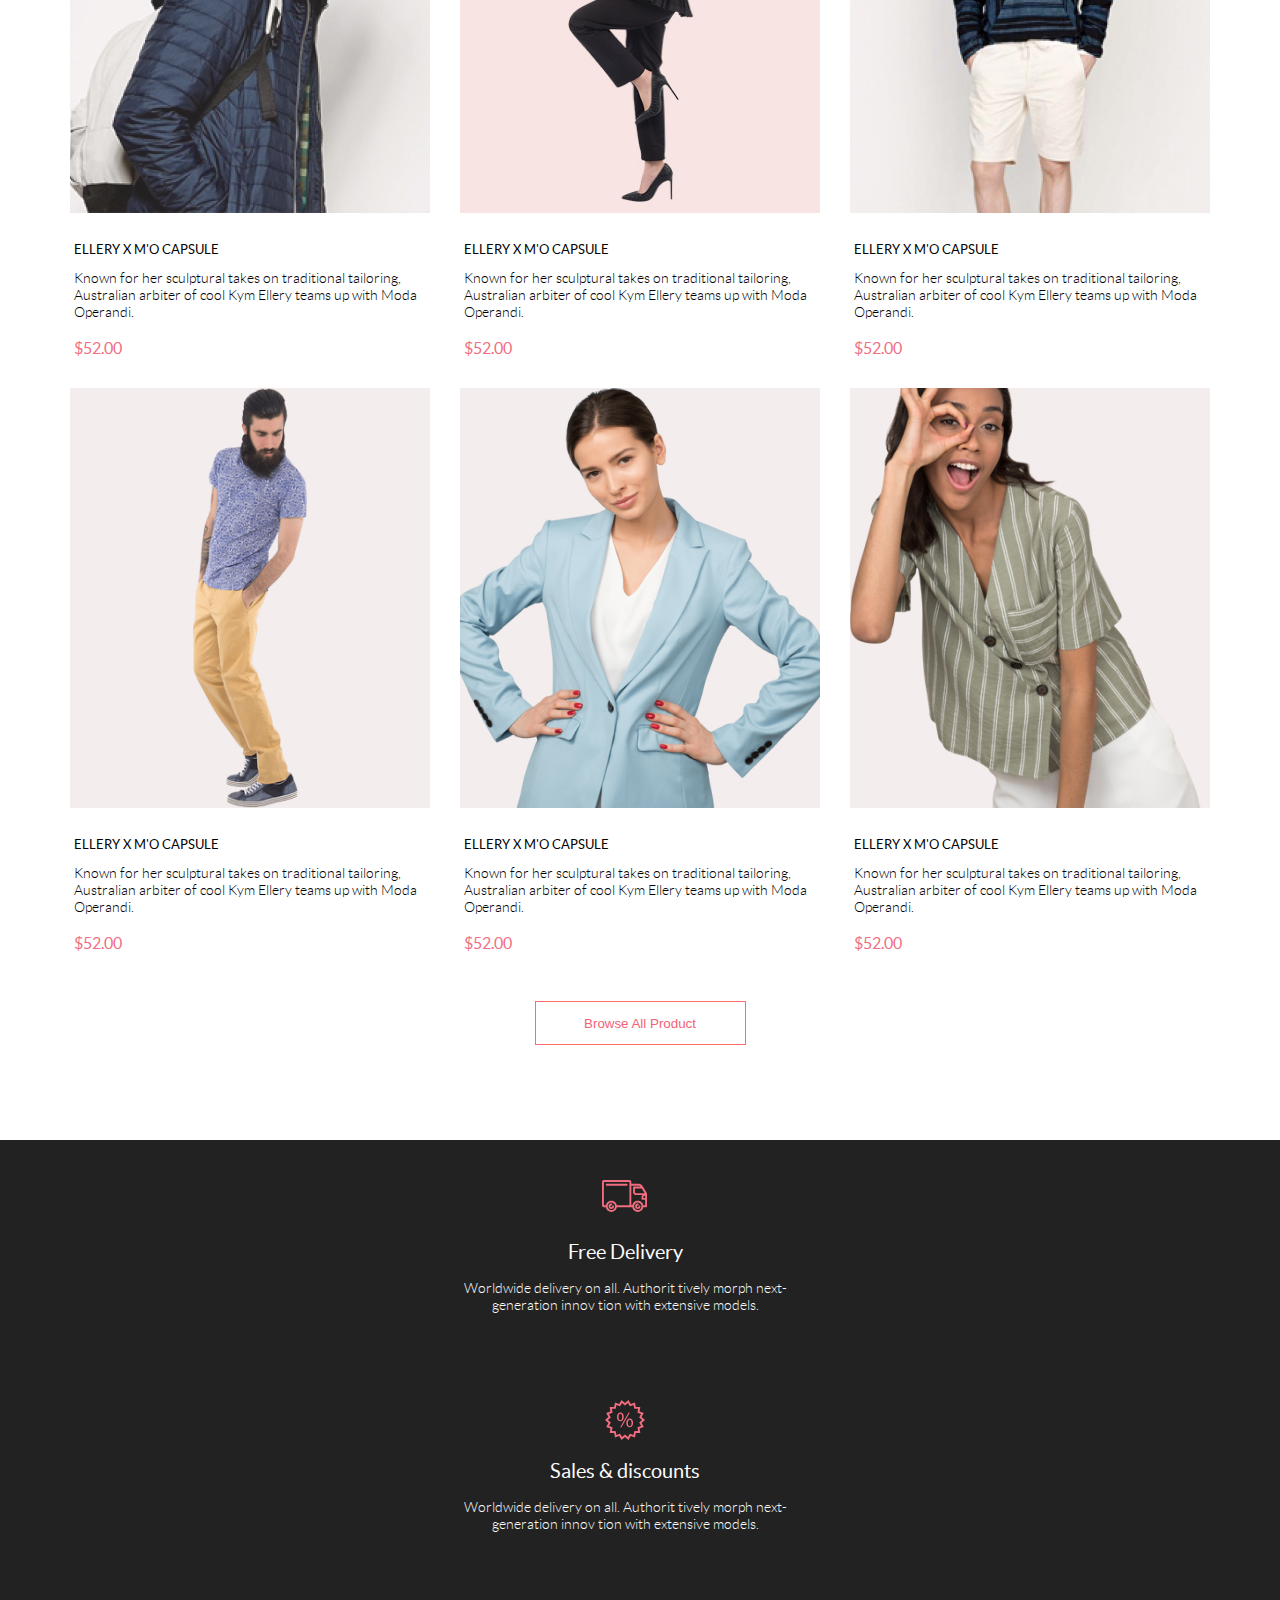
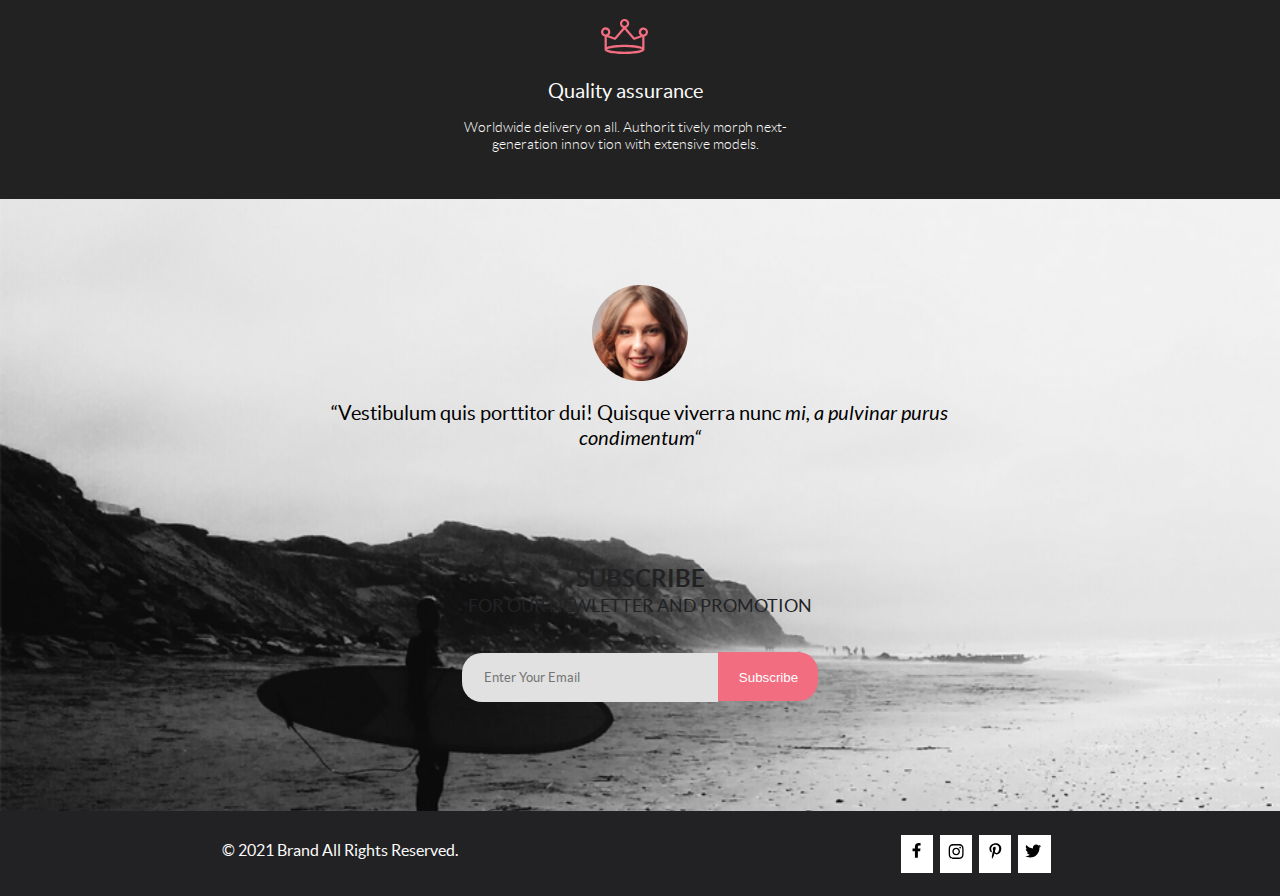
==== commit 1ece4c83: "fixed adaptive for index.html" ====
--- a/index.html
+++ b/index.html
@@ -6,9 +6,6 @@
 	<meta http-equiv="X-UA-Compatible" content="IE=edge">
 	<meta name="viewport" content="width=device-width, initial-scale=1.0">
 	<title>Shop</title>
-	<!-- <link rel="preconnect" href="https://fonts.googleapis.com">
-	<link rel="preconnect" href="https://fonts.gstatic.com" crossorigin>
-	<link href="https://fonts.googleapis.com/css2?family=Lato&display=swap" rel="stylesheet"> -->
 	<link rel="stylesheet" href="./css/reset.css">
 	<link rel="stylesheet" href="./css/style.css">
 </head>
@@ -86,6 +83,7 @@
 	</header>
 	<main>
 		<section class="brand">
+			<h2 class="visually-hidden">Brand</h2>
 			<img class="brand__img" src="./img/man.png" alt="man">
 			<div class="brand__wrp">
 				<div class="brand__wrp-text">
@@ -97,9 +95,10 @@
 			</div>
 		</section>
 		<section class="sales container">
+			<h2 class="visually-hidden">Sales</h2>
 			<ul class="sales__list">
 				<li class="sales__item">
-					<a href="#" class="sales__item-women" data-filetype="image">
+					<a href="./product.html" class="sales__item-women" data-filetype="image">
 						<h2 class="sales__item-proposal">30% OFF <br> <span class="sales__item-for">FOR
 								WOMEN</span>
 						</h2>
@@ -129,93 +128,115 @@
 		</section>
 		<section class="products">
 			<h2 class="products__title">Fetured Items</h2>
-			<p class="product__text">Shop for items based on what we featured in this week</p>
+			<p class="products__text">Shop for items based on what we featured in this week</p>
 			<ul class="products__list">
-				<li class="products__item">
-					<div class="product__wrapper">
-						<div class="product__overlay"></div>
-						<button class="product__add-button">
-							Add to cart</button>
-						<img class="products__img" src="./img/product1.jpg" alt="product1">
-						<h3 class="products__caption">ellery x m'o capsule</h3>
-						<p class="products__desc"> Known for her sculptural takes on traditional tailoring, Australian
-							arbiter of cool Kym Ellery
-							teams up with Moda Operandi. </p>
-						<p class="products__price"> $52.00 </p>
-					</div>
-				</li>
-				<li class="products__item">
-					<div class="product__wrapper">
-						<div class="product__overlay"></div>
-						<button class="product__add-button">
-							Add to cart</button>
-						<img class="products__img" src="./img/product2.jpg" alt="product2">
-						<h3 class="products__caption">ellery x m'o capsule</h3>
-						<p class="products__desc"> Known for her sculptural takes on traditional tailoring, Australian
-							arbiter of cool Kym Ellery
-							teams up with Moda Operandi. </p>
-						<p class="products__price"> $52.00 </p>
-					</div>
-				</li>
-				<li class="products__item">
-					<div class="product__wrapper">
-						<div class="product__overlay"></div>
-						<button class="product__add-button">
-							Add to cart</button>
-						<img class="products__img" src="./img/product3.jpg" alt="product3">
-						<h3 class="products__caption">ellery x m'o capsule</h3>
-						<p class="products__desc"> Known for her sculptural takes on traditional tailoring, Australian
-							arbiter of cool Kym Ellery
-							teams up with Moda Operandi. </p>
-						<p class="products__price"> $52.00 </p>
-					</div>
-				</li>
-				<li class="products__item">
-					<div class="product__wrapper">
-						<div class="product__overlay"></div>
-						<button class="product__add-button">
-							Add to cart</button>
-						<img class="products__img" src="./img/product4.jpg" alt="product4">
-						<h3 class="products__caption">ellery x m'o capsule</h3>
-						<p class="products__desc"> Known for her sculptural takes on traditional tailoring, Australian
-							arbiter of cool Kym Ellery
-							teams up with Moda Operandi. </p>
-						<p class="products__price"> $52.00 </p>
-					</div>
-				</li>
-				<li class="products__item">
-					<div class="product__wrapper">
-						<div class="product__overlay"></div>
-						<button class="product__add-button">
-							Add to cart</button>
-						<img class="products__img" src="./img/product5.jpg" alt="product5">
-						<h3 class="products__caption">ellery x m'o capsule</h3>
-						<p class="products__desc"> Known for her sculptural takes on traditional tailoring, Australian
-							arbiter of cool Kym Ellery
-							teams up with Moda Operandi. </p>
-						<p class="products__price"> $52.00 </p>
-					</div>
-				</li>
-				<li class="products__item">
-					<div class="product__wrapper">
-						<div class="product__overlay"></div>
-						<button class="product__add-button">
-							Add to cart</button>
-						<img class="products__img" src="./img/product6.jpg" alt="product6">
-						<h3 class="products__caption">ellery x m'o capsule</h3>
-						<p class="products__desc"> Known for her sculptural takes on traditional tailoring, Australian
-							arbiter of cool Kym Ellery
-							teams up with Moda Operandi. </p>
-						<p class="products__price"> $52.00 </p>
-					</div>
-				</li>
-			</ul>
-			<div class="product__wrapper">
-
+				<div class="products__list-size">
+					<li class="products__item">
+						<div class="products__wrapper">
+							<div class="products__overlay">
+								<button class="products__add-button">Add to cart</button>
+							</div>
+							<img class="products__img" src="./img/product1.jpg" alt="product1">
+							<h3 class="products__caption">ellery x m'o capsule</h3>
+							<p class="products__desc"> Known for her sculptural takes on traditional tailoring,
+								Australian
+								arbiter of cool Kym Ellery
+								teams up with Moda Operandi. </p>
+							<p class="products__price"> $52.00 </p>
+						</div>
+					</li>
+				</div>
+				<div class="products__list-size">
+					<li class="products__item">
+						<div class="products__wrapper">
+							<div class="products__overlay">
+								<button class="products__add-button"> Add to cart</button>
+							</div>
+							<img class="products__img" src="./img/product2.jpg" alt="product2">
+							<h3 class="products__caption">ellery x m'o capsule</h3>
+							<p class="products__desc"> Known for her sculptural takes on traditional tailoring,
+								Australian
+								arbiter of cool Kym Ellery
+								teams up with Moda Operandi. </p>
+							<p class="products__price"> $52.00 </p>
+						</div>
+					</li>
+				</div>
+				<div class="products__list-size">
+					<li class="products__item">
+						<div class="products__wrapper">
+							<div class="products__overlay">
+								<button class="products__add-button">
+									Add to cart</button>
+							</div>
+							<img class="products__img" src="./img/product3.jpg" alt="product3">
+							<h3 class="products__caption">ellery x m'o capsule</h3>
+							<p class="products__desc"> Known for her sculptural takes on traditional tailoring,
+								Australian
+								arbiter of cool Kym Ellery
+								teams up with Moda Operandi. </p>
+							<p class="products__price"> $52.00 </p>
+						</div>
+					</li>
+				</div>
+				<div class="products__list-size">
+					<li class="products__item">
+						<div class="products__wrapper">
+							<div class="products__overlay">
+								<button class="products__add-button">
+									Add to cart</button>
+							</div>
+							<img class="products__img" src="./img/product4.jpg" alt="product4">
+							<h3 class="products__caption">ellery x m'o capsule</h3>
+							<p class="products__desc"> Known for her sculptural takes on traditional tailoring,
+								Australian
+								arbiter of cool Kym Ellery
+								teams up with Moda Operandi. </p>
+							<p class="products__price"> $52.00 </p>
+						</div>
+					</li>
+				</div>
+				<div class="products__list-size">
+					<li class="products__item">
+						<div class="products__wrapper">
+							<div class="products__overlay">
+								<button class="products__add-button">
+									Add to cart</button>
+							</div>
+							<img class="products__img" src="./img/product5.jpg" alt="product5">
+							<h3 class="products__caption">ellery x m'o capsule</h3>
+							<p class="products__desc"> Known for her sculptural takes on traditional tailoring,
+								Australian
+								arbiter of cool Kym Ellery
+								teams up with Moda Operandi. </p>
+							<p class="products__price"> $52.00 </p>
+						</div>
+					</li>
+				</div>
+				<div class="products__list-size">
+					<li class="products__item">
+						<div class="products__wrapper">
+							<div class="products__overlay">
+								<button class="products__add-button">
+									Add to cart</button>
+							</div>
+							<img class="products__img" src="./img/product6.jpg" alt="product6">
+							<h3 class="products__caption">ellery x m'o capsule</h3>
+							<p class="products__desc"> Known for her sculptural takes on traditional tailoring,
+								Australian
+								arbiter of cool Kym Ellery
+								teams up with Moda Operandi. </p>
+							<p class="products__price"> $52.00 </p>
+						</div>
+					</li>
+				</div>
+			</ul>
+			<div class="products__button-container">
+				<button class="products__button" type="button">Browse All Product</button>
 			</div>
-			<button class="product__button" type="button">Browse All Product</button>
 		</section>
 		<section class="icons">
+			<h2 class="visually-hidden">Icons</h2>
 			<ul class="icons__list">
 				<li class="icons__items">
 					<img class="icons__img icons__img-truck-img" src="./img/truck.svg" alt="truck">
@@ -246,6 +267,7 @@
 	</main>
 	<footer>
 		<section class="footer">
+			<h2 class="visually-hidden">Footer</h2>
 			<ul class="footer__list">
 				<li class="footer__item">
 					<img class="footer__img" src="./img/happy-face.png" alt="face">
@@ -264,6 +286,7 @@
 			</ul>
 		</section>
 		<section class="contacts">
+			<h2 class="visually-hidden">Contacts</h2>
 			<p class="contacts__rights">© 2021 Brand All Rights Reserved.</p>
 			<ul class="contacts__list">
 				<li class="contacts__item">
--- a/css/style.css
+++ b/css/style.css
@@ -132,6 +132,51 @@
   border-spacing: 0;
 }
 
+@keyframes heartbeat {
+  from {
+    -webkit-transform: scale(1);
+    transform: scale(1);
+    -webkit-transform-origin: center center;
+    transform-origin: center center;
+    -webkit-animation-timing-function: ease-out;
+    animation-timing-function: ease-out;
+  }
+  10% {
+    -webkit-transform: scale(0.91);
+    transform: scale(0.91);
+    -webkit-animation-timing-function: ease-in;
+    animation-timing-function: ease-in;
+  }
+  17% {
+    -webkit-transform: scale(0.98);
+    transform: scale(0.98);
+    -webkit-animation-timing-function: ease-out;
+    animation-timing-function: ease-out;
+  }
+  33% {
+    -webkit-transform: scale(0.87);
+    transform: scale(0.87);
+    -webkit-animation-timing-function: ease-in;
+    animation-timing-function: ease-in;
+  }
+  45% {
+    -webkit-transform: scale(1);
+    transform: scale(1);
+    -webkit-animation-timing-function: ease-out;
+    animation-timing-function: ease-out;
+  }
+}
+@keyframes blink-2 {
+  0% {
+    opacity: 1;
+  }
+  50% {
+    opacity: 0.2;
+  }
+  100% {
+    opacity: 1;
+  }
+}
 @font-face {
   font-family: "Lato";
   font-style: normal;
@@ -249,7 +294,9 @@
   display: flex;
   margin-bottom: 65px;
 }
+
 .brand__wrp {
+  min-height: 363px;
   display: flex;
   justify-content: center;
   flex-wrap: wrap;
@@ -260,19 +307,16 @@
 @media (max-width: 1599px) {
   .brand__wrp {
     padding: 0 0 0 68px;
-  }
-}
-@media (max-width: 767px) {
-  .brand__wrp {
-    min-height: 363px;
-    padding: 0 0 0 83px;
-  }
-}
+    box-sizing: border-box;
+  }
+}
+
 .brand__wrp-text {
   border-left: 12px solid #F16D7F;
-  margin: 0 35px 0 0;
   padding: 0 0 0 16px;
-}
+  box-sizing: border-box;
+}
+
 .brand__img {
   width: 50%;
 }
@@ -286,6 +330,7 @@
     display: none;
   }
 }
+
 .brand__title {
   font-size: 48px;
   line-height: 58px;
@@ -304,12 +349,13 @@
 }
 @media (max-width: 767px) {
   .brand__title {
-    font-size: 38px;
+    font-size: 35px;
     line-height: 46px;
     font-weight: 900;
     font-style: normal;
   }
 }
+
 .brand__sub-title {
   text-transform: uppercase;
   font-size: 32px;
@@ -327,12 +373,13 @@
 }
 @media (max-width: 767px) {
   .brand__sub-title {
-    font-size: 38px;
+    font-size: 33px;
     line-height: 46px;
     font-weight: 900;
     font-style: normal;
   }
 }
+
 .brand__sub-title-pink {
   font-size: 32px;
   line-height: 38px;
@@ -343,27 +390,21 @@
 @media (max-width: 1599px) {
   .brand__sub-title-pink {
     font-size: 29px;
-    line-height: 24px;
+    line-height: 40px;
     font-weight: 700;
     font-style: normal;
   }
 }
 @media (max-width: 767px) {
   .brand__sub-title-pink {
-    font-size: 38px;
+    font-size: 33px;
     line-height: 46px;
     font-weight: 900;
     font-style: normal;
   }
 }
 
-.products {
-  display: flex;
-  flex-direction: column;
-  flex-grow: 1;
-  align-items: center;
-}
-.products .products__title {
+.products__title {
   margin-top: 66px;
   margin-bottom: 6px;
   text-align: center;
@@ -373,7 +414,7 @@
   font-style: normal;
 }
 
-.product__text {
+.products__text {
   text-align: center;
   font-weight: 400;
   color: #9F9F9F;
@@ -385,27 +426,33 @@
   flex-wrap: wrap;
   justify-content: center;
   gap: 30px;
-}
-
-.product__wrapper {
+  max-width: 1140px;
+  margin: 0 auto;
+}
+
+.products__list-size {
+  max-width: 360px;
+}
+
+.products__wrapper {
   position: relative;
 }
 
-.product__overlay {
+.products__overlay {
+  position: absolute;
   width: 100%;
   min-height: 420px;
   background: rgba(0, 0, 0, 0.4);
-  position: absolute;
   top: 0;
 }
 
-.product__add-button {
+.products__add-button {
   position: absolute;
   top: 40%;
   left: 50%;
   transform: translate(-50%, -50%);
   width: 138px;
-  height: 43px;
+  min-height: 43px;
   font-weight: 400;
   text-align: center;
   padding: 0 0 0 35px;
@@ -417,19 +464,25 @@
   background-position: 10px 6px;
 }
 
-.product__overlay,
-.product__add-button {
+.products__overlay,
+.products__add-button {
   display: none;
 }
 
-.products__item:hover .product__add-button,
-.products__item:hover .product__overlay,
+.products__item:hover .products__add-button,
+.products__item:hover .products__overlay,
 .products__item:hover {
   display: block;
 }
 
+.products__img {
+  height: 100%;
+  width: 100%;
+  object-fit: contain;
+}
+
 .products__caption {
-  padding: 25px 0 12px 0;
+  padding: 25px 0 12px 1%;
   font-size: 13px;
   line-height: 16px;
   font-weight: 400;
@@ -439,9 +492,8 @@
 }
 
 .products__desc {
-  width: 300px;
   text-align: left;
-  padding-bottom: 18px;
+  padding: 0 0 18px 1%;
 }
 
 .products__price {
@@ -451,19 +503,26 @@
   font-weight: 400;
   font-style: normal;
   text-align: left;
-}
-
-.product__button {
+  padding-left: 1%;
+}
+
+.products__button-container {
+  display: flex;
+  justify-content: center;
+}
+
+.products__button {
   margin: 48px 0 95px;
-  width: 211px;
+  min-width: 211px;
   padding: 14px 38px 13px;
   border: 1px solid #FF6A6A;
   color: #F26376;
   background-color: white;
 }
-.product__button:hover {
+.products__button:hover {
   background-color: #F16D7F;
   color: white;
+  animation: heartbeat 2s infinite;
 }
 
 .sales__list {
@@ -587,6 +646,12 @@
   padding-bottom: 25px;
 }
 
+.icons__img-truck-img:hover,
+.icons__img-sale-img:hover,
+.icons__img-crown-img:hover {
+  animation: blink-2 0.9s both;
+}
+
 .footer {
   background-image: url(../img/footer-background.png);
   background-size: cover;
@@ -617,10 +682,9 @@
   font-weight: 400;
   font-style: normal;
   text-align: center;
-  width: 359px;
-  height: 99px;
-  margin-top: 20px;
-  margin-bottom: 126px;
+  width: 85%;
+  min-height: 99px;
+  margin: 20px auto 126px auto;
 }
 @media (max-width: 1599px) {
   .footer__text {
@@ -665,7 +729,7 @@
 
 .footer__field {
   background-color: #E1E1E1;
-  height: 49px;
+  min-height: 49px;
   width: 256px;
   border-radius: 20px 0 0 20px;
   box-sizing: border-box;
@@ -678,13 +742,19 @@
     margin-bottom: 109px;
   }
 }
+@media (max-width: 767px) {
+  .footer__field {
+    margin-left: 10px;
+    width: 170px;
+  }
+}
 
 .footer__btn {
   background-color: #F16D7F;
   color: #FFFFFF;
   border: none;
   box-sizing: border-box;
-  height: 49px;
+  min-height: 49px;
   border-radius: 0 20px 20px 0;
   font-weight: 400;
   text-align: center;
@@ -732,13 +802,11 @@
   }
 }
 
-.contacts__block {
-  height: 32px;
-  width: 31px;
-  border: none;
+.contacts__item {
+  min-width: 32px;
+  min-height: 32px;
+  margin: 24px 7px 23px 0;
   background-color: white;
-  position: relative;
-  margin: 24px 7px 23px 0;
 }
 
 .contacts__img {
@@ -750,23 +818,47 @@
 }
 .contacts__link-facebook {
   padding: 8px 12px 11px 11px;
+  box-sizing: content-box;
 }
 .contacts__link-insta {
   padding: 9px 8px 8px 8px;
+  box-sizing: content-box;
 }
 .contacts__link-pinterest {
   padding: 8px 8px 9px 10px;
+  box-sizing: content-box;
 }
 .contacts__link-twitter {
   padding: 9px 9px 9px 7px;
-}
-
-.contacts__link-facebook:hover,
-.contacts__link-insta:hover,
-.contacts__link-pinterest:hover,
-.contacts__link-twitter:hover {
+  box-sizing: content-box;
+}
+
+.contacts__item:first-child:hover {
+  background-color: #F16D7F;
+}
+.contacts__item:first-child:hover .contacts__link-facebook {
   fill: white;
+}
+
+.contacts__item:nth-child(2):hover {
   background-color: #F16D7F;
+}
+.contacts__item:nth-child(2):hover .contacts__link-insta {
+  fill: white;
+}
+
+.contacts__item:nth-child(3):hover {
+  background-color: #F16D7F;
+}
+.contacts__item:nth-child(3):hover .contacts__link-pinterest {
+  fill: white;
+}
+
+.contacts__item:nth-child(4):hover {
+  background-color: #F16D7F;
+}
+.contacts__item:nth-child(4):hover .contacts__link-twitter {
+  fill: white;
 }
 
 .menu-item__title {
@@ -792,15 +884,16 @@
   margin-left: 20px;
 }
 
+.page-name {
+  background-color: #F1E4E6;
+}
+
 .page-name__background-color {
-  background-color: #F1E4E6;
-}
-
-.page-name {
   padding: 59px 0 60px 0;
   display: flex;
   justify-content: space-between;
 }
+
 .page-name__title {
   font-size: 24px;
   font-weight: 400;
@@ -809,7 +902,7 @@
   color: #F16D7F;
 }
 @media (max-width: 767px) {
-  .page-name .page-name__title {
+  .page-name__title {
     text-align: center;
   }
 }
@@ -831,6 +924,10 @@
   text-transform: uppercase;
 }
 
+.box__form {
+  box-sizing: border-box;
+}
+
 .box {
   display: flex;
   justify-content: space-between;
@@ -854,7 +951,7 @@
   position: absolute;
   white-space: nowrap;
   width: 1px;
-  height: 1px;
+  min-height: 1px;
   overflow: hidden;
   border: 0;
   padding: 0;
@@ -863,12 +960,17 @@
   margin: -1px;
 }
 .box__form-field {
-  height: 45px;
-  width: 360px;
+  min-height: 45px;
+  width: 100%;
   margin-bottom: 21px;
+  padding-left: 16px;
+  box-sizing: border-box;
   border: 1px solid #A4A4A4;
-  padding-left: 16px;
   font-family: inherit;
+}
+
+.set {
+  width: 100%;
 }
 
 [type=text]:hover,
@@ -904,7 +1006,7 @@
 }
 
 .box__form-button {
-  height: 50px;
+  min-height: 50px;
   width: 167px;
   border: none;
   background-color: #F16D7F;
@@ -967,117 +1069,9 @@
   padding-left: 20px;
 }
 
-.products {
-  display: flex;
-  flex-direction: column;
-  flex-grow: 1;
-  align-items: center;
-}
-.products .products__title {
-  margin-top: 66px;
-  margin-bottom: 6px;
-  text-align: center;
-  font-size: 30px;
-  line-height: 36px;
-  font-weight: 400;
-  font-style: normal;
-}
-
-.product__text {
-  text-align: center;
-  font-weight: 400;
-  color: #9F9F9F;
-  padding-bottom: 48px;
-}
-
-.products__list {
-  display: flex;
-  flex-wrap: wrap;
-  justify-content: center;
-  gap: 30px;
-}
-
-.product__wrapper {
-  position: relative;
-}
-
-.product__overlay {
-  width: 100%;
-  min-height: 420px;
-  background: rgba(0, 0, 0, 0.4);
-  position: absolute;
-  top: 0;
-}
-
-.product__add-button {
-  position: absolute;
-  top: 40%;
-  left: 50%;
-  transform: translate(-50%, -50%);
-  width: 138px;
-  height: 43px;
-  font-weight: 400;
-  text-align: center;
-  padding: 0 0 0 35px;
-  color: white;
-  background-color: transparent;
-  border: 1px solid #FFFFFF;
-  background-image: url(../img/cart.svg);
-  background-repeat: no-repeat;
-  background-position: 10px 6px;
-}
-
-.product__overlay,
-.product__add-button {
-  display: none;
-}
-
-.products__item:hover .product__add-button,
-.products__item:hover .product__overlay,
-.products__item:hover {
-  display: block;
-}
-
-.products__caption {
-  padding: 25px 0 12px 0;
-  font-size: 13px;
-  line-height: 16px;
-  font-weight: 400;
-  font-style: normal;
-  text-align: left;
-  text-transform: uppercase;
-}
-
-.products__desc {
-  width: 300px;
-  text-align: left;
-  padding-bottom: 18px;
-}
-
-.products__price {
-  color: #F16D7F;
-  font-size: 16px;
-  line-height: 19px;
-  font-weight: 400;
-  font-style: normal;
-  text-align: left;
-}
-
-.product__button {
-  margin: 48px 0 95px;
-  width: 211px;
-  padding: 14px 38px 13px;
-  border: 1px solid #FF6A6A;
-  color: #F26376;
-  background-color: white;
-}
-.product__button:hover {
-  background-color: #F16D7F;
-  color: white;
-}
-
 .main-carousel {
   background-color: #F7F7F7;
+  min-height: 777px;
 }
 
 .carousel-control-next:hover,
@@ -1102,4 +1096,94 @@
 
 .ml-30 {
   margin-left: 30%;
+}
+
+.main-box {
+  border: 1px solid #EAEAEA;
+  margin-top: -47px;
+  padding-top: 30px;
+  z-index: 2;
+  background-color: white;
+}
+
+.main-box__title {
+  font-size: 14px;
+  line-height: 17px;
+  font-weight: 300;
+  font-style: normal;
+  color: #F16D7F;
+  text-align: center;
+  text-transform: uppercase;
+}
+
+.main-box__subtitle {
+  font-size: 18px;
+  line-height: 22px;
+  font-weight: 300;
+  font-style: normal;
+  text-align: center;
+  text-transform: uppercase;
+  margin-top: 25px;
+}
+
+.main-box__text {
+  font-size: 14px;
+  line-height: 17px;
+  font-weight: 300;
+  font-style: normal;
+  text-align: center;
+  margin-top: 48px;
+  width: 555px;
+  margin-left: auto;
+  margin-right: auto;
+}
+
+.main-box__price {
+  font-size: 24px;
+  line-height: 29px;
+  font-weight: 300;
+  font-style: normal;
+  color: #F16D7F;
+  text-transform: uppercase;
+  margin-top: 32px;
+  text-align: center;
+}
+
+.main-box__list {
+  width: 423px;
+  margin: 137px auto 49px auto;
+  padding-left: 40px;
+}
+
+.main-box__add-button {
+  width: 138px;
+  min-height: 43px;
+  padding: 0 0 0 35px;
+  margin: 0 0 65px 482px;
+  color: #F16D7F;
+  background-color: white;
+  border: 1px solid #F16D7F;
+  background-image: url(../img/pink_cart.svg);
+  background-repeat: no-repeat;
+  background-position: 10px 6px;
+}
+
+.px-wide {
+  height: 724px;
+  width: 597px;
+  margin: 0 auto;
+}
+
+img,
+svg {
+  vertical-align: baseline;
+}
+
+.card-gallery {
+  margin-top: 129px;
+  margin-bottom: 128px;
+}
+
+.card-gallery_card-color {
+  background-color: #F8F8F8;
 }/*# sourceMappingURL=style.css.map */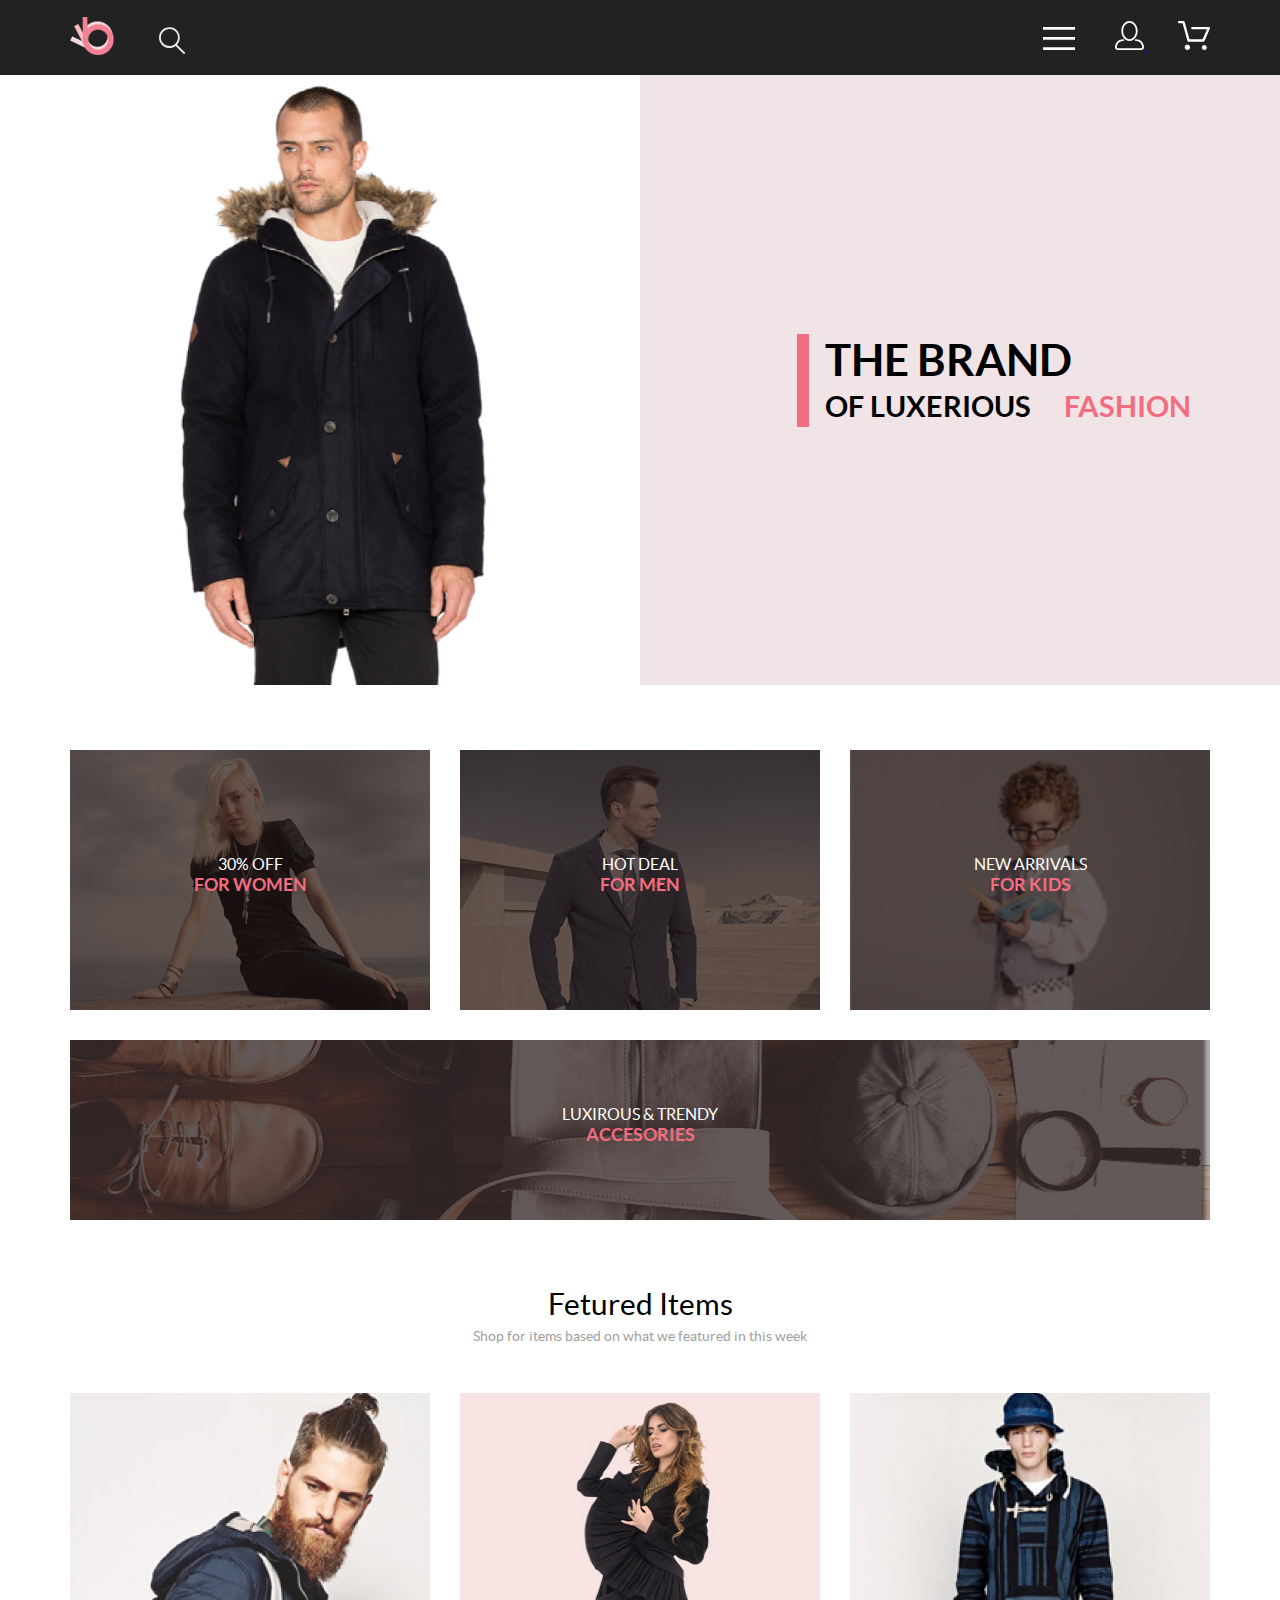
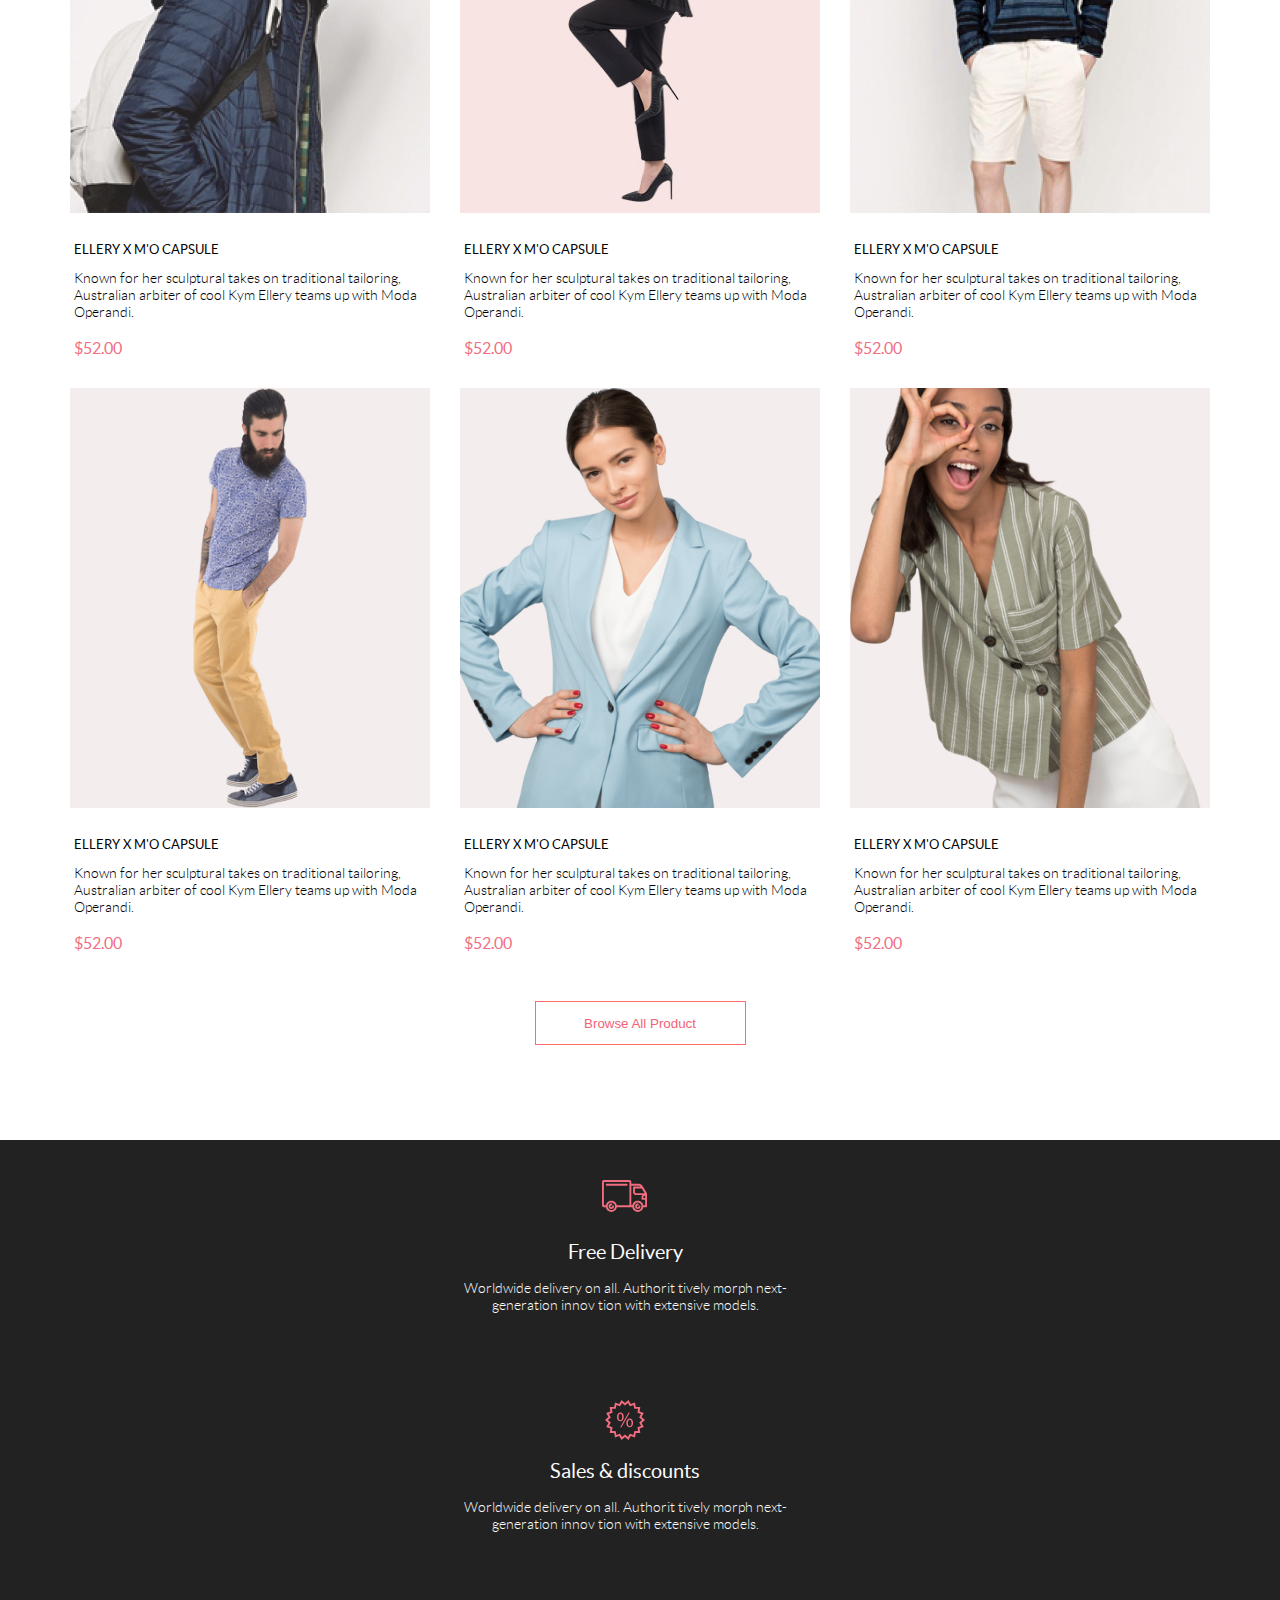
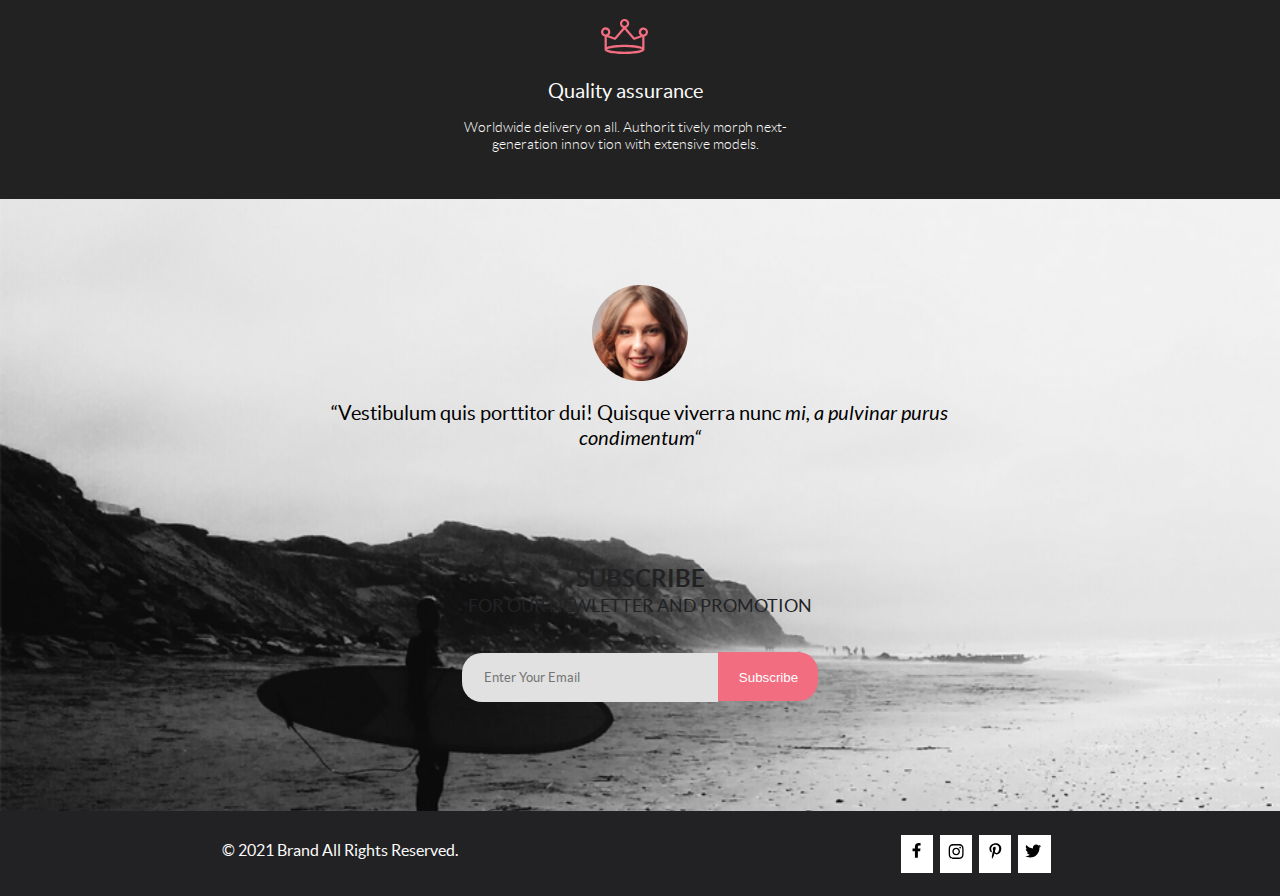
==== commit bfc730bb: "Merge 9bc6299095d7894e65c0ad161d0d1c718ed756cf into 6cfcb7d6d53cb73913448c788862c341c2d6e318" ====
--- a/index.html
+++ b/index.html
@@ -14,14 +14,11 @@
 	<header class="header">
 		<div class="container">
 			<div class="header__wrp">
-				<div class="header__wrp-controls-left">
+				<div class="header__wrp-controls">
 					<a href="./index.html"><img class="header__logo" src="./img/logo.svg" alt="logo"></a>
-					<svg class="controls" width="27" height="28" viewBox="0 0 27 28" xmlns="http://www.w3.org/2000/svg">
-						<path
-							d="M19.0596 17.6259C20.6713 15.8658 21.6282 13.6048 21.7698 11.2225C21.9113 8.84018 21.2288 6.48173 19.8369 4.54318C18.445 2.60463 16.4285 1.20404 14.126 0.576619C11.8234 -0.0508009 9.3751 0.13316 7.19217 1.09761C5.00923 2.06205 3.22463 3.74825 2.13804 5.87302C1.05145 7.9978 0.729054 10.4318 1.225 12.7661C1.72094 15.1005 3.00501 17.1932 4.86158 18.6927C6.71814 20.1922 9.03413 21.0072 11.4206 21.0009C13.673 21.004 15.8645 20.27 17.6606 18.9109L25.4086 26.7179C25.4941 26.807 25.5965 26.8781 25.7099 26.927C25.8232 26.9759 25.9452 27.0017 26.0686 27.0029C26.1923 27.0033 26.3148 26.9782 26.4283 26.9292C26.5419 26.8801 26.6441 26.8082 26.7286 26.7179C26.9025 26.537 26.9997 26.2958 26.9997 26.0449C26.9997 25.794 26.9025 25.5528 26.7286 25.3719L19.0596 17.6259ZM2.88662 10.5009C2.89946 8.81563 3.41094 7.17187 4.35659 5.77685C5.30224 4.38183 6.63972 3.29801 8.20044 2.662C9.76115 2.02599 11.4752 1.86627 13.1266 2.20298C14.7779 2.53969 16.2926 3.35775 17.4797 4.55404C18.6668 5.75033 19.4732 7.27129 19.7972 8.92519C20.1212 10.5791 19.9483 12.2919 19.3002 13.8476C18.6522 15.4034 17.5581 16.7325 16.1559 17.6674C14.7536 18.6023 13.1059 19.1011 11.4206 19.1009C9.14916 19.0901 6.97482 18.1784 5.37484 16.566C3.77486 14.9537 2.87998 12.7724 2.88662 10.5009Z" />
-					</svg>
+					<a href="./catalog.html"><img src="./img/loupe.svg" alt="loupe"></a>
 				</div>
-				<div class="header__wrp-controls-right">
+				<div class="header__wrp-controls-icons">
 					<button class="header__menu-button" type="button" id="lines">
 						<svg class="controls" width="32" height="23" viewBox="0 0 32 23"
 							xmlns="http://www.w3.org/2000/svg">
@@ -130,106 +127,94 @@
 			<h2 class="products__title">Fetured Items</h2>
 			<p class="products__text">Shop for items based on what we featured in this week</p>
 			<ul class="products__list">
-				<div class="products__list-size">
-					<li class="products__item">
-						<div class="products__wrapper">
-							<div class="products__overlay">
-								<button class="products__add-button">Add to cart</button>
-							</div>
-							<img class="products__img" src="./img/product1.jpg" alt="product1">
-							<h3 class="products__caption">ellery x m'o capsule</h3>
-							<p class="products__desc"> Known for her sculptural takes on traditional tailoring,
-								Australian
-								arbiter of cool Kym Ellery
-								teams up with Moda Operandi. </p>
-							<p class="products__price"> $52.00 </p>
-						</div>
-					</li>
-				</div>
-				<div class="products__list-size">
-					<li class="products__item">
-						<div class="products__wrapper">
-							<div class="products__overlay">
-								<button class="products__add-button"> Add to cart</button>
-							</div>
-							<img class="products__img" src="./img/product2.jpg" alt="product2">
-							<h3 class="products__caption">ellery x m'o capsule</h3>
-							<p class="products__desc"> Known for her sculptural takes on traditional tailoring,
-								Australian
-								arbiter of cool Kym Ellery
-								teams up with Moda Operandi. </p>
-							<p class="products__price"> $52.00 </p>
-						</div>
-					</li>
-				</div>
-				<div class="products__list-size">
-					<li class="products__item">
-						<div class="products__wrapper">
-							<div class="products__overlay">
-								<button class="products__add-button">
-									Add to cart</button>
-							</div>
-							<img class="products__img" src="./img/product3.jpg" alt="product3">
-							<h3 class="products__caption">ellery x m'o capsule</h3>
-							<p class="products__desc"> Known for her sculptural takes on traditional tailoring,
-								Australian
-								arbiter of cool Kym Ellery
-								teams up with Moda Operandi. </p>
-							<p class="products__price"> $52.00 </p>
-						</div>
-					</li>
-				</div>
-				<div class="products__list-size">
-					<li class="products__item">
-						<div class="products__wrapper">
-							<div class="products__overlay">
-								<button class="products__add-button">
-									Add to cart</button>
-							</div>
-							<img class="products__img" src="./img/product4.jpg" alt="product4">
-							<h3 class="products__caption">ellery x m'o capsule</h3>
-							<p class="products__desc"> Known for her sculptural takes on traditional tailoring,
-								Australian
-								arbiter of cool Kym Ellery
-								teams up with Moda Operandi. </p>
-							<p class="products__price"> $52.00 </p>
-						</div>
-					</li>
-				</div>
-				<div class="products__list-size">
-					<li class="products__item">
-						<div class="products__wrapper">
-							<div class="products__overlay">
-								<button class="products__add-button">
-									Add to cart</button>
-							</div>
-							<img class="products__img" src="./img/product5.jpg" alt="product5">
-							<h3 class="products__caption">ellery x m'o capsule</h3>
-							<p class="products__desc"> Known for her sculptural takes on traditional tailoring,
-								Australian
-								arbiter of cool Kym Ellery
-								teams up with Moda Operandi. </p>
-							<p class="products__price"> $52.00 </p>
-						</div>
-					</li>
-				</div>
-				<div class="products__list-size">
-					<li class="products__item">
-						<div class="products__wrapper">
-							<div class="products__overlay">
-								<button class="products__add-button">
-									Add to cart</button>
-							</div>
-							<img class="products__img" src="./img/product6.jpg" alt="product6">
-							<h3 class="products__caption">ellery x m'o capsule</h3>
-							<p class="products__desc"> Known for her sculptural takes on traditional tailoring,
-								Australian
-								arbiter of cool Kym Ellery
-								teams up with Moda Operandi. </p>
-							<p class="products__price"> $52.00 </p>
-						</div>
-					</li>
-				</div>
+				<li class="products__item">
+					<div class="products__wrapper">
+						<div class="products__overlay">
+							<button class="products__add-button">Add to cart</button>
+						</div>
+						<img class="products__img" src="./img/product1.jpg" alt="product1">
+						<h3 class="products__caption">ellery x m'o capsule</h3>
+						<p class="products__desc"> Known for her sculptural takes on traditional tailoring,
+							Australian
+							arbiter of cool Kym Ellery
+							teams up with Moda Operandi. </p>
+						<p class="products__price"> $52.00 </p>
+					</div>
+				</li>
+				<li class="products__item">
+					<div class="products__wrapper">
+						<div class="products__overlay">
+							<button class="products__add-button"> Add to cart</button>
+						</div>
+						<img class="products__img" src="./img/product2.jpg" alt="product2">
+						<h3 class="products__caption">ellery x m'o capsule</h3>
+						<p class="products__desc"> Known for her sculptural takes on traditional tailoring,
+							Australian
+							arbiter of cool Kym Ellery
+							teams up with Moda Operandi. </p>
+						<p class="products__price"> $52.00 </p>
+					</div>
+				</li>
+				<li class="products__item">
+					<div class="products__wrapper">
+						<div class="products__overlay">
+							<button class="products__add-button">
+								Add to cart</button>
+						</div>
+						<img class="products__img" src="./img/product3.jpg" alt="product3">
+						<h3 class="products__caption">ellery x m'o capsule</h3>
+						<p class="products__desc"> Known for her sculptural takes on traditional tailoring,
+							Australian
+							arbiter of cool Kym Ellery
+							teams up with Moda Operandi. </p>
+						<p class="products__price"> $52.00 </p>
+					</div>
+				</li>
+				<li class="products__item">
+					<div class="products__wrapper">
+						<div class="products__overlay">
+							<button class="products__add-button">
+								Add to cart</button>
+						</div>
+						<img class="products__img" src="./img/product4.jpg" alt="product4">
+						<h3 class="products__caption">ellery x m'o capsule</h3>
+						<p class="products__desc"> Known for her sculptural takes on traditional tailoring,
+							Australian
+							arbiter of cool Kym Ellery
+							teams up with Moda Operandi. </p>
+						<p class="products__price"> $52.00 </p>
+					</div>
+				</li>
+				<li class="products__item">
+					<div class="products__wrapper">
+						<div class="products__overlay">
+							<button class="products__add-button">
+								Add to cart</button>
+						</div>
+						<img class="products__img" src="./img/product5.jpg" alt="product5">
+						<h3 class="products__caption">ellery x m'o capsule</h3>
+						<p class="products__desc"> Known for her sculptural takes on traditional tailoring,
+							Australian
+							arbiter of cool Kym Ellery
+							teams up with Moda Operandi. </p>
+						<p class="products__price"> $52.00 </p>
+					</div>
+				</li>
+				<li class="products__item">
+					<div class="products__wrapper">
+						<div class="products__overlay">
+							<button class="products__add-button">
+								Add to cart</button>
+						</div>
+						<img class="products__img" src="./img/product6.jpg" alt="product6">
+						<h3 class="products__caption">ellery x m'o capsule</h3>
+						<p class="products__desc"> Known for her sculptural takes on traditional tailoring,
+							Australian
+							arbiter of cool Kym Ellery
+							teams up with Moda Operandi. </p>
+						<p class="products__price"> $52.00 </p>
+					</div>
+				</li>
 			</ul>
 			<div class="products__button-container">
 				<button class="products__button" type="button">Browse All Product</button>
--- a/css/style.css
+++ b/css/style.css
@@ -202,7 +202,7 @@
   src: url("../fonts/lato-light.woff2") format("woff2"), url("../fonts/lato-light.woff") format("woff");
 }
 .page {
-  font-family: "Lato";
+  font-family: "Lato", "Arial", sans-serif;
   font-size: 14px;
   font-weight: 300;
   line-height: 17px;
@@ -237,7 +237,7 @@
   align-items: center;
 }
 
-.header__wrp-controls-right {
+.header__wrp-controls-icons {
   position: relative;
 }
 
@@ -430,7 +430,7 @@
   margin: 0 auto;
 }
 
-.products__list-size {
+.products__item {
   max-width: 360px;
 }
 
@@ -476,9 +476,13 @@
 }
 
 .products__img {
-  height: 100%;
   width: 100%;
   object-fit: contain;
+  background-color: #F1E4E6;
+}
+
+.products__img:hover {
+  outline: 2px solid #F16D7F;
 }
 
 .products__caption {
@@ -546,16 +550,19 @@
 
 .sales__item:first-child {
   background-image: url(../img/dark.png), url(../img/for_women.png);
+  background-color: #F1E4E6;
   background-size: cover;
 }
 
 .sales__item:nth-child(2) {
   background-image: url(../img/dark.png), url(../img/for_men.png);
+  background-color: #F1E4E6;
   background-size: cover;
 }
 
 .sales__item:nth-child(3) {
   background-image: url(../img/dark.png), url(../img/for-kids.png);
+  background-color: #F1E4E6;
   background-size: cover;
 }
 
@@ -563,6 +570,7 @@
   flex-basis: 1140px;
   height: 180px;
   background-image: url(../img/dark.png), url(../img/accesories.png);
+  background-color: #F1E4E6;
   background-size: cover;
 }
 
@@ -891,7 +899,13 @@
 .page-name__background-color {
   padding: 59px 0 60px 0;
   display: flex;
+  flex-wrap: wrap;
   justify-content: space-between;
+}
+@media (max-width: 767px) {
+  .page-name__background-color {
+    justify-content: center;
+  }
 }
 
 .page-name__title {
@@ -904,6 +918,7 @@
 @media (max-width: 767px) {
   .page-name__title {
     text-align: center;
+    margin-bottom: 32px;
   }
 }
 
@@ -1073,6 +1088,11 @@
   background-color: #F7F7F7;
   min-height: 777px;
 }
+@media (max-width: 767px) {
+  .main-carousel {
+    min-height: 497px;
+  }
+}
 
 .carousel-control-next:hover,
 .carousel-control-next:focus,
@@ -1094,6 +1114,13 @@
   background-color: #F16D7F;
 }
 
+@media (max-width: 767px) {
+  .carousel-mobile {
+    width: 100% !important;
+    margin-left: 0 !important;
+  }
+}
+
 .ml-30 {
   margin-left: 30%;
 }
@@ -1116,6 +1143,11 @@
   text-transform: uppercase;
 }
 
+.main-box__pink-line {
+  margin: 12px auto 0;
+  display: block;
+}
+
 .main-box__subtitle {
   font-size: 18px;
   line-height: 22px;
@@ -1131,11 +1163,9 @@
   line-height: 17px;
   font-weight: 300;
   font-style: normal;
-  text-align: center;
-  margin-top: 48px;
-  width: 555px;
-  margin-left: auto;
-  margin-right: auto;
+  width: 70%;
+  text-align: center;
+  margin: 48px auto 0;
 }
 
 .main-box__price {
@@ -1143,23 +1173,33 @@
   line-height: 29px;
   font-weight: 300;
   font-style: normal;
+  margin-top: 32px;
   color: #F16D7F;
   text-transform: uppercase;
-  margin-top: 32px;
-  text-align: center;
+  text-align: center;
+}
+
+.main-box__line {
+  display: block;
+  margin: 65px auto 0;
+  width: 55%;
 }
 
 .main-box__list {
-  width: 423px;
-  margin: 137px auto 49px auto;
-  padding-left: 40px;
+  width: 67%;
+  margin: 65px auto 49px auto;
+}
+
+.main-box__button {
+  display: flex;
+  justify-content: center;
 }
 
 .main-box__add-button {
   width: 138px;
   min-height: 43px;
   padding: 0 0 0 35px;
-  margin: 0 0 65px 482px;
+  margin: 0 0 65px 0;
   color: #F16D7F;
   background-color: white;
   border: 1px solid #F16D7F;
@@ -1168,10 +1208,8 @@
   background-position: 10px 6px;
 }
 
-.px-wide {
-  height: 724px;
-  width: 597px;
-  margin: 0 auto;
+.main-box__add-button:hover {
+  animation: heartbeat 1.5s ease-in-out infinite both;
 }
 
 img,
@@ -1186,4 +1224,151 @@
 
 .card-gallery_card-color {
   background-color: #F8F8F8;
+}
+
+.card-gallery__col-4 {
+  flex: 0 0 auto;
+  width: 33.33333333%;
+}
+@media (max-width: 1599px) {
+  .card-gallery__col-4 {
+    width: 50%;
+  }
+}
+@media (max-width: 767px) {
+  .card-gallery__col-4 {
+    width: auto;
+  }
+}
+
+@media (max-width: 1599px) {
+  #card-gallery__last {
+    display: none;
+  }
+}
+
+.centered {
+  float: none;
+  margin-right: auto;
+  margin-left: auto;
+  text-align: center;
+  text-transform: uppercase;
+}
+
+.centered__mark {
+  margin: -1% 0 1% 2%;
+}
+
+.filter {
+  display: flex;
+  margin: 65px 0 65px 0;
+  gap: 320px;
+}
+
+.filter-container {
+  display: flex;
+}
+
+.filter__sign {
+  font-size: 14px;
+  line-height: 17px;
+  font-weight: 600;
+  font-style: normal;
+  text-transform: uppercase;
+  position: relative;
+  bottom: -23%;
+  left: -5%;
+}
+@media (max-width: 767px) {
+  .filter__sign {
+    display: none;
+  }
+}
+
+.filter__img {
+  padding-left: 15%;
+}
+
+.filter__drop-down {
+  width: 44%;
+}
+
+.filter__drop-down-btn {
+  border: none;
+  background-color: transparent;
+  color: #6F6E6E;
+  font-weight: normal;
+  font-size: 14px;
+  line-height: 17px;
+}
+.filter__drop-down-btn:hover, .filter__drop-down-btn:focus, .filter__drop-down-btn:active {
+  background-color: #F1E4E6;
+  color: #6F6E6E;
+}
+
+.filter__drop-down-menu {
+  min-width: 5rem;
+  padding: 0.5rem 0.5rem;
+}
+
+.filter__drop-down-menu > [type=checkbox] {
+  margin-bottom: 10%;
+}
+
+.dropdown-toggle::after {
+  display: none;
+}
+
+.grid-product__list {
+  display: grid;
+  grid-template-columns: repeat(auto-fill, minmax(320px, 1fr));
+  justify-content: center;
+  grid-gap: 30px;
+  margin-bottom: 48px;
+}
+
+.grid-product__img {
+  width: 100%;
+  object-fit: contain;
+}
+
+.grid-product__item-1,
+.grid-product__item-2,
+.grid-product__item-3,
+.grid-product__item-4,
+.grid-product__item-5,
+.grid-product__item-6,
+.grid-product__item-7,
+.grid-product__item-8,
+.grid-product__item-9 {
+  background-color: #F8F8F8;
+  min-height: 420px;
+  max-width: 360px;
+}
+
+.num-pages__list {
+  width: 279px;
+  min-height: 43px;
+  border: 1px solid #EBEBEB;
+  margin: 0 auto 96px;
+  display: flex;
+  gap: 17px;
+  align-items: center;
+}
+
+.num-pages__item > a {
+  text-decoration: none;
+  color: #c7c4c4;
+  font-style: normal;
+  font-weight: 300;
+  font-size: 16px;
+  line-height: 19px;
+}
+.num-pages__item > a:hover {
+  color: #F16D7F;
+}
+
+.num-pages__button {
+  border: none;
+  background-color: transparent;
 }/*# sourceMappingURL=style.css.map */